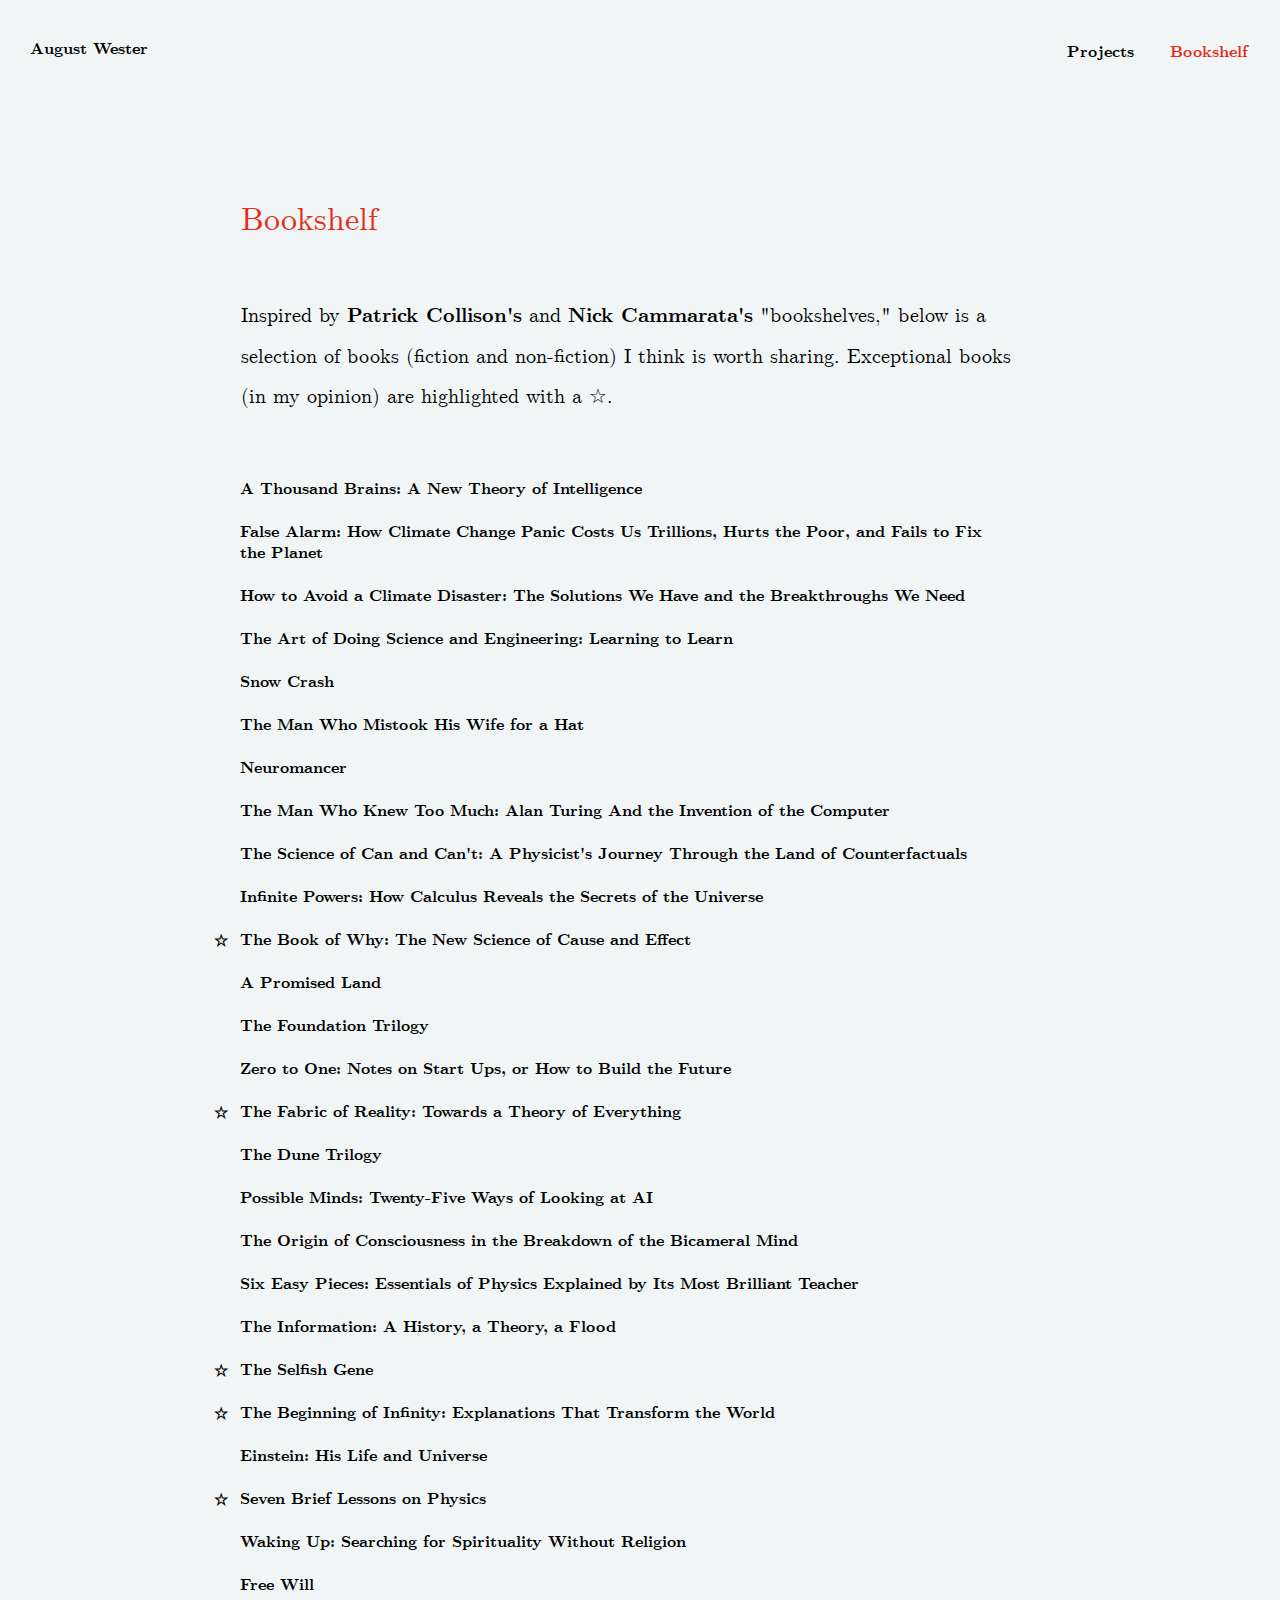
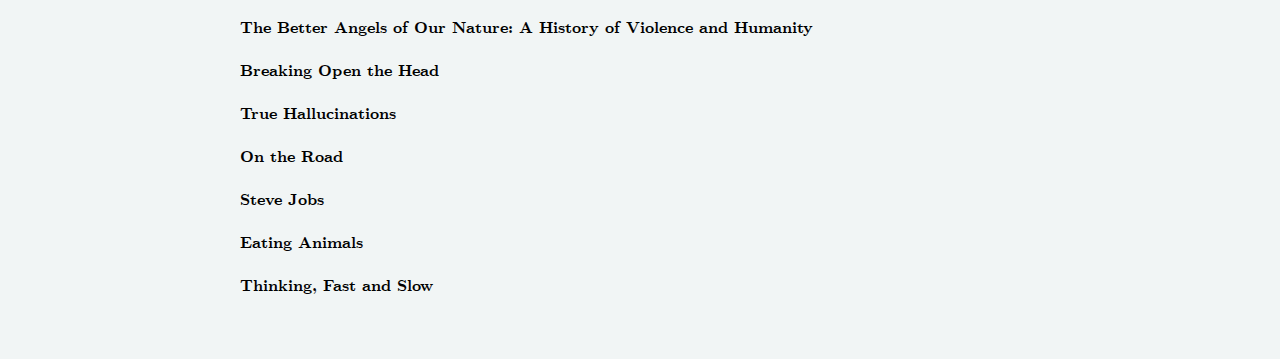
==== bookshelf.html @ df65ab8c "Improve layout on mobile" ====
<!DOCTYPE html> <html lang="en"> <head> <script async src="https://www.googletagmanager.com/gtag/js?id=G-7ZBJRX2XSP"></script> <script> window.dataLayer = window.dataLayer || []; function gtag(){dataLayer.push(arguments);} gtag('js', new Date()); gtag('config', 'G-7ZBJRX2XSP'); </script> <meta charset="utf-8"> <title>August Wester</title> <link rel="stylesheet" href="assets/css/style.css"> </head> <body> <head> <body> <div id="header-section"> <a href="/" id="augustwester">August Wester</a> <table id="header-sections-table"> <tr> <th><a href="projects">Projects</a></th> <th>&nbsp;&nbsp;&nbsp;&nbsp;&nbsp;&nbsp;&nbsp;&nbsp;</th> <th><a href="bookshelf" class="active-navigation">Bookshelf</a></th> </tr> </table> </div> <div id="content"> <div id="content-text-container"> <h1>Bookshelf</h1> <br /><br /><br /> <p>Inspired by <b><a href="https://patrickcollison.com/bookshelf" target="blank">Patrick Collison's</a></b> and <b><a href="http://nickcammarata.com/bookshelf">Nick Cammarata's</a></b> "bookshelves," below is a selection of books (fiction and non-fiction) I think is worth sharing. Exceptional books (in my opinion) are highlighted with a ☆. </p> </div> </div> <div id="books-container"> <table id="books-table"> <tr> <th></th> <th><p><a href="https://www.amazon.co.uk/Thousand-Brains-New-Theory-Intelligence/dp/1541675819/" target="blank"><b>A Thousand Brains: A New Theory of Intelligence</b></a></p></th> </tr> <tr> <th></th> <th><p><a href="https://www.amazon.co.uk/False-Alarm-Climate-Change-Trillions/dp/1541647475/" target="blank"><b>False Alarm: How Climate Change Panic Costs Us Trillions, Hurts the Poor, and Fails to Fix the Planet</b></a></p></th> </tr> <tr> <th></th> <th><p><a href="https://www.amazon.co.uk/How-Avoid-Climate-Disaster-Breakthroughs/dp/0241448301/" target="blank"><b>How to Avoid a Climate Disaster: The Solutions We Have and the Breakthroughs We Need</b></a></p></th> </tr> <tr> <th></th> <th><p><a href="https://www.amazon.co.uk/Art-Doing-Science-Engineering-Learning/dp/1732265178/" target="blank"><b>The Art of Doing Science and Engineering: Learning to Learn</b></a></p></th> </tr> <tr> <th></th> <th><p><a href="https://www.amazon.co.uk/Snow-Crash-Neal-Stephenson/dp/0241953189/" target="blank"><b>Snow Crash</b></a></p></th> </tr> <tr> <th></th> <th><p><a href="https://www.amazon.co.uk/Man-Who-Mistook-His-Wife/dp/152907729X/" target="blank"><b>The Man Who Mistook His Wife for a Hat</b></a></p></th> </tr> <tr> <th></th> <th><p><a href="https://www.amazon.co.uk/Neuromancer-S-F-MASTERWORKS-William-Gibson/dp/1473217385/" target="blank"><b>Neuromancer</b></a></p></th> </tr> <tr> <th></th> <th><p><a href="https://www.amazon.co.uk/Man-Who-Knew-Too-Much/dp/0393052362/" target="blank"><b>The Man Who Knew Too Much: Alan Turing And the Invention of the Computer</b></a></p></th> </tr> <tr> <th></th> <th><p><a href="https://www.amazon.co.uk/Science-Can-Cant-Physicists-Counterfactuals/dp/0241310946/" target="blank"><b>The Science of Can and Can't: A Physicist's Journey Through the Land of Counterfactuals</b></a></p></th> </tr> <tr> <th></th> <th><p><a href="https://www.amazon.co.uk/Infinite-Powers-Calculus-Language-Universe/dp/1786492970/" target="blank"><b>Infinite Powers: How Calculus Reveals the Secrets of the Universe</b></a></p></th> </tr> <tr> <th>☆</th> <th><p><a href="https://www.amazon.co.uk/Book-Why-Science-Cause-Effect/dp/0141982411/" target="blank"><b>The Book of Why: The New Science of Cause and Effect</b></a></p></th> </tr> </tr> <tr> <th></th> <th><p><a href="https://www.amazon.co.uk/A-Promised-Land/dp/0525633766/" target="blank"><b>A Promised Land</b></a></p></th> </tr> <tr> <th></th> <th><p><a href="https://www.amazon.co.uk/Foundation-Trilogy-Everymans-Library-Alfred/dp/184159332X/" target="blank"><b>The Foundation Trilogy</b></a></p></th> </tr> <tr> <th></th> <th><p><a href="https://www.amazon.co.uk/Zero-One-Notes-Start-Future/dp/0753555204/" target="blank"><b>Zero to One: Notes on Start Ups, or How to Build the Future</b></a></p></th> </tr> <tr> <th>☆</th> <th><p><a href="https://www.amazon.co.uk/Fabric-Reality-Towards-Theory-Everything/dp/0140146903/" target="blank"><b>The Fabric of Reality: Towards a Theory of Everything</b></a></p></th> </tr> </tr> <tr> <th></th> <th><p><a href="https://www.amazon.co.uk/Great-Dune-Trilogy-Children-GOLLANCZ/dp/0575070706/" target="blank"><b>The Dune Trilogy</b></a></p></th> </tr> <tr> <th></th> <th><p><a href="https://www.amazon.co.uk/Possible-Minds-Twenty-Five-Ways-Looking/dp/0525558012/" target="blank"><b>Possible Minds: Twenty-Five Ways of Looking at AI</b></a></p></th> </tr> <tr> <th></th> <th><p><a href="https://www.amazon.co.uk/Origin-Consciousness-Breakdown-Bicameral-Mind/dp/0618057072/" target="blank"><b>The Origin of Consciousness in the Breakdown of the Bicameral Mind</b></a></p></th> </tr> <tr> <th></th> <th><p><a href="https://www.amazon.co.uk/Six-Easy-Pieces-Essentials-Explained/dp/0465025277/" target="blank"><b>Six Easy Pieces: Essentials of Physics Explained by Its Most Brilliant Teacher</b></a></p></th> </tr> <tr> <th></th> <th><p><a href="https://www.amazon.co.uk/Information-History-Theory-James-Gleick/dp/0007225741/" target="blank"><b>The Information: A History, a Theory, a Flood</b></a></p></th> </tr> <tr> <th>☆</th> <th><p><a href="https://www.amazon.co.uk/Selfish-Gene-Anniversary-Landmark-Science/dp/0198788606/" target="blank"><b>The Selfish Gene</b></a></p></th> </tr> </tr> <tr> <th>☆</th> <th><p><a href="https://www.amazon.co.uk/Beginning-Infinity-Explanations-Transform-World/dp/0140278168/" target="blank"><b>The Beginning of Infinity: Explanations That Transform the World</b></a></p></th> </tr> </tr> <tr> <th></th> <th><p><a href="https://www.amazon.co.uk/Einstein-Life-Universe-Walter-Isaacson/dp/1471167941/" target="blank"><b>Einstein: His Life and Universe</b></a></p></th> </tr> <tr> <th>☆</th> <th><p><a href="https://www.amazon.co.uk/Seven-Brief-Lessons-Physics-Rovelli/dp/0141981725/" target="blank"><b>Seven Brief Lessons on Physics</b></a></p></th> </tr> </tr> <tr> <th></th> <th><p><a href="https://www.amazon.co.uk/Waking-Up-Searching-Spirituality-Religion/dp/1784160024/" target="blank"><b>Waking Up: Searching for Spirituality Without Religion</b></a></p></th> </tr> <tr> <th></th> <th><p><a href="https://www.amazon.co.uk/Free-Will-Sam-Harris/dp/1451683405/" target="blank"><b>Free Will</b></a></p></th> </tr> <tr> <th></th> <th><p><a href="https://www.amazon.co.uk/Better-Angels-Our-Nature-Violence/dp/0141034645" target="blank"><b>The Better Angels of Our Nature: A History of Violence and Humanity</b></a></p></th> </tr> <tr> <th></th> <th><p><a href="https://www.amazon.co.uk/Breaking-Open-Head-Daniel-Pinchbeck/dp/0007149611/" target="blank"><b>Breaking Open the Head</b></a></p></th> </tr> <tr> <th></th> <th><p><a href="https://www.amazon.co.uk/True-Hallucinations-Extraordinary-Adventures-Paradise/dp/1846044251/" target="blank"><b>True Hallucinations</b></a></p></th> </tr> <tr> <th></th> <th><p><a href="https://www.amazon.co.uk/Road-Penguin-Modern-Classics/dp/0141182679/" target="blank"><b>On the Road</b></a></p></th> </tr> <tr> <th></th> <th><p><a href="https://www.amazon.co.uk/Steve-Jobs-Exclusive-Walter-Isaacson/dp/034914043X/" target="blank"><b>Steve Jobs</b></a></p></th> </tr> <tr> <th></th> <th><p><a href="https://www.amazon.co.uk/Eating-Animals-Jonathan-Safran-Foer/dp/014103193X/" target="blank"><b>Eating Animals</b></a></p></th> </tr> <tr> <th></th> <th><p><a href="https://www.amazon.co.uk/Thinking-Fast-Slow-Daniel-Kahneman/dp/0141033576/" target="blank"><b>Thinking, Fast and Slow</b></a></p></th> </tr> </table> </div> </body> </html>
---- assets/css/style.css ----
* {
  margin: 0;
  padding: 0; }

body {
  background-color: #f1f5f5; }

@font-face {
  font-family: "CMU-Serif";
  src: url("/assets/fonts/cmu-serif/cmunrm.ttf") format("truetype");
  font-weight: normal;
  font-style: normal; }
@font-face {
  font-family: "CMU-Serif";
  src: url("/assets/fonts/cmu-serif/cmunti.ttf") format("truetype");
  font-weight: normal;
  font-style: italic; }
@font-face {
  font-family: "CMU-Serif";
  src: url("/assets/fonts/cmu-serif/cmunbx.ttf") format("truetype");
  font-weight: bold;
  font-style: normal; }
@font-face {
  font-family: "CMU-Serif";
  src: url("/assets/fonts/cmu-serif/cmunbi.ttf") format("truetype");
  font-weight: bold;
  font-style: italic; }
h1, h2, h3 {
  font-family: "CMU-Serif", Georgia;
  font-weight: normal;
  -webkit-font-smoothing: antialiased;
  color: #e22e19; }

p, a {
  font-family: "CMU-Serif", Georgia;
  text-decoration: none;
  color: black; }

a:hover {
  text-decoration: underline; }

.active-navigation {
  color: #e22e19; }

#header-section {
  width: 100%;
  height: 100px;
  font-weight: bold; }
  #header-section #augustwester {
    float: left;
    line-height: 100px;
    margin-left: 30px; }
  #header-section #header-sections-table {
    float: right;
    line-height: 100px;
    margin-right: 30px; }

#content {
  display: flex;
  align-items: center;
  justify-content: center;
  width: 1100px;
  margin: 0 auto;
  margin-top: 100px;
  margin-bottom: 50px; }
  @media screen and (max-width: 1200px) {
    #content {
      display: block;
      width: 90%; } }
  #content #content-image-container {
    float: left;
    width: 27.5%; }
    @media screen and (max-width: 1200px) {
      #content #content-image-container {
        float: none;
        width: 100%;
        margin-bottom: 40px; } }
  #content #content-text-container {
    float: right;
    width: 72.5%; }
    @media screen and (max-width: 1200px) {
      #content #content-text-container {
        float: none;
        width: 100%; }
        #content #content-text-container h1 {
          text-align: center; } }
    #content #content-text-container p {
      font-size: 20px;
      line-height: 40px; }

.picture {
  max-width: 250px;
  max-height: 250px;
  width: 20vh;
  height: 20vh;
  background-image: url(/assets/images/august.png);
  background-size: cover;
  margin-top: 170px;
  margin: 0 auto; }

#social-icons-table {
  margin: 0 auto;
  margin-top: 20px; }

#research-container {
  width: 1200px;
  margin: 0 auto; }
  #research-container h1 {
    text-align: center; }

.project-container {
  width: 1000px;
  margin: 0 auto;
  margin-top: 100px;
  margin-bottom: 50px;
  background-color: white;
  padding: 40px;
  box-shadow: 0 45px 50px rgba(0, 0, 0, 0.04);
  overflow: auto; }
  .project-container p {
    line-height: 32px; }

.project-text-container {
  width: 620px;
  float: left; }
  .project-text-container a {
    font-weight: bold; }

.project-image-container {
  float: right;
  height: 250px;
  width: 320px;
  text-align: center; }
  .project-image-container img {
    width: 100%;
    height: 100%;
    object-fit: contain; }

.separator {
  display: inline-block;
  width: 1px;
  height: 10px;
  background-color: black;
  color: black;
  margin-left: 10px;
  margin-right: 10px; }

#books-container {
  width: 800px;
  margin: 0 auto;
  margin-top: 50px;
  position: relative;
  right: 28px;
  /* This aligns the book titles with the top text */
  font-size: 16px;
  font-weight: normal;
  text-align: left;
  margin-bottom: 50px; }
  #books-container th {
    padding: 10px 10px 10px 0px; }
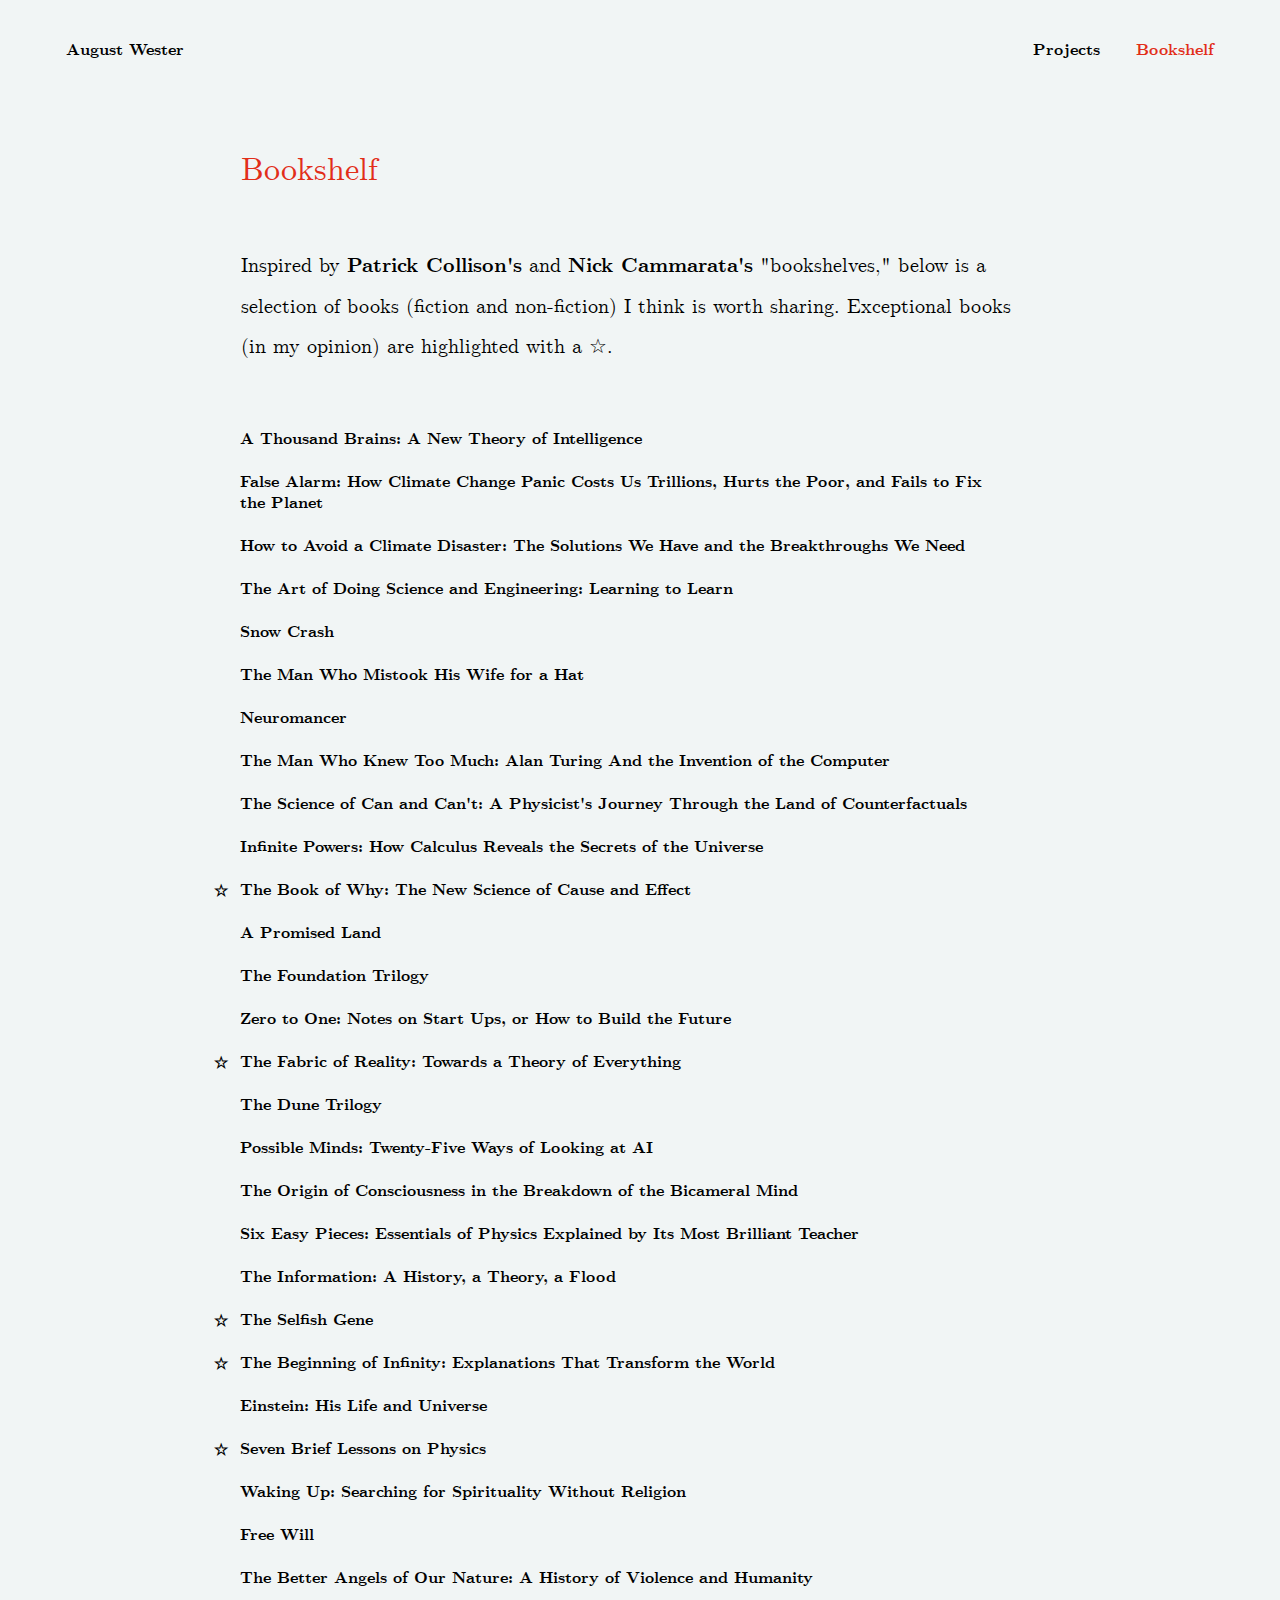
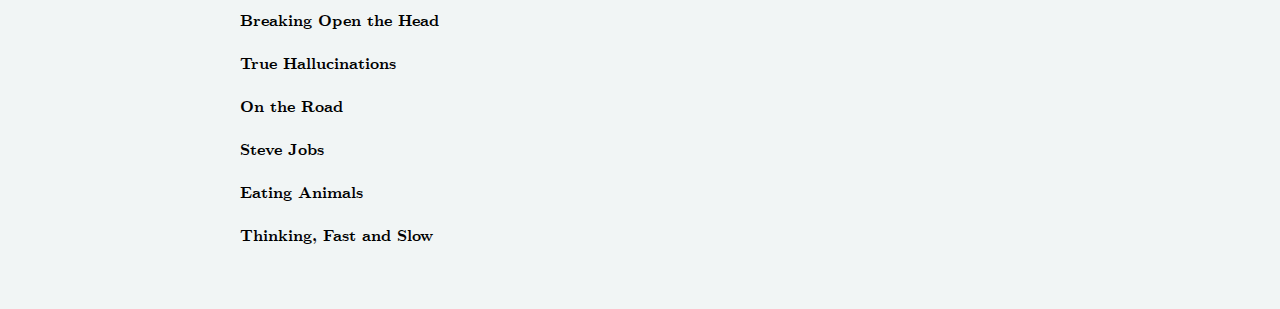
==== commit 70a66319: "More improvements" ====
--- a/bookshelf.html
+++ b/bookshelf.html
@@ -1 +1 @@
-<!DOCTYPE html> <html lang="en"> <head> <script async src="https://www.googletagmanager.com/gtag/js?id=G-7ZBJRX2XSP"></script> <script> window.dataLayer = window.dataLayer || []; function gtag(){dataLayer.push(arguments);} gtag('js', new Date()); gtag('config', 'G-7ZBJRX2XSP'); </script> <meta charset="utf-8"> <title>August Wester</title> <link rel="stylesheet" href="assets/css/style.css"> </head> <body> <head> <body> <div id="header-section"> <a href="/" id="augustwester">August Wester</a> <table id="header-sections-table"> <tr> <th><a href="projects">Projects</a></th> <th>&nbsp;&nbsp;&nbsp;&nbsp;&nbsp;&nbsp;&nbsp;&nbsp;</th> <th><a href="bookshelf" class="active-navigation">Bookshelf</a></th> </tr> </table> </div> <div id="content"> <div id="content-text-container"> <h1>Bookshelf</h1> <br /><br /><br /> <p>Inspired by <b><a href="https://patrickcollison.com/bookshelf" target="blank">Patrick Collison's</a></b> and <b><a href="http://nickcammarata.com/bookshelf">Nick Cammarata's</a></b> "bookshelves," below is a selection of books (fiction and non-fiction) I think is worth sharing. Exceptional books (in my opinion) are highlighted with a ☆. </p> </div> </div> <div id="books-container"> <table id="books-table"> <tr> <th></th> <th><p><a href="https://www.amazon.co.uk/Thousand-Brains-New-Theory-Intelligence/dp/1541675819/" target="blank"><b>A Thousand Brains: A New Theory of Intelligence</b></a></p></th> </tr> <tr> <th></th> <th><p><a href="https://www.amazon.co.uk/False-Alarm-Climate-Change-Trillions/dp/1541647475/" target="blank"><b>False Alarm: How Climate Change Panic Costs Us Trillions, Hurts the Poor, and Fails to Fix the Planet</b></a></p></th> </tr> <tr> <th></th> <th><p><a href="https://www.amazon.co.uk/How-Avoid-Climate-Disaster-Breakthroughs/dp/0241448301/" target="blank"><b>How to Avoid a Climate Disaster: The Solutions We Have and the Breakthroughs We Need</b></a></p></th> </tr> <tr> <th></th> <th><p><a href="https://www.amazon.co.uk/Art-Doing-Science-Engineering-Learning/dp/1732265178/" target="blank"><b>The Art of Doing Science and Engineering: Learning to Learn</b></a></p></th> </tr> <tr> <th></th> <th><p><a href="https://www.amazon.co.uk/Snow-Crash-Neal-Stephenson/dp/0241953189/" target="blank"><b>Snow Crash</b></a></p></th> </tr> <tr> <th></th> <th><p><a href="https://www.amazon.co.uk/Man-Who-Mistook-His-Wife/dp/152907729X/" target="blank"><b>The Man Who Mistook His Wife for a Hat</b></a></p></th> </tr> <tr> <th></th> <th><p><a href="https://www.amazon.co.uk/Neuromancer-S-F-MASTERWORKS-William-Gibson/dp/1473217385/" target="blank"><b>Neuromancer</b></a></p></th> </tr> <tr> <th></th> <th><p><a href="https://www.amazon.co.uk/Man-Who-Knew-Too-Much/dp/0393052362/" target="blank"><b>The Man Who Knew Too Much: Alan Turing And the Invention of the Computer</b></a></p></th> </tr> <tr> <th></th> <th><p><a href="https://www.amazon.co.uk/Science-Can-Cant-Physicists-Counterfactuals/dp/0241310946/" target="blank"><b>The Science of Can and Can't: A Physicist's Journey Through the Land of Counterfactuals</b></a></p></th> </tr> <tr> <th></th> <th><p><a href="https://www.amazon.co.uk/Infinite-Powers-Calculus-Language-Universe/dp/1786492970/" target="blank"><b>Infinite Powers: How Calculus Reveals the Secrets of the Universe</b></a></p></th> </tr> <tr> <th>☆</th> <th><p><a href="https://www.amazon.co.uk/Book-Why-Science-Cause-Effect/dp/0141982411/" target="blank"><b>The Book of Why: The New Science of Cause and Effect</b></a></p></th> </tr> </tr> <tr> <th></th> <th><p><a href="https://www.amazon.co.uk/A-Promised-Land/dp/0525633766/" target="blank"><b>A Promised Land</b></a></p></th> </tr> <tr> <th></th> <th><p><a href="https://www.amazon.co.uk/Foundation-Trilogy-Everymans-Library-Alfred/dp/184159332X/" target="blank"><b>The Foundation Trilogy</b></a></p></th> </tr> <tr> <th></th> <th><p><a href="https://www.amazon.co.uk/Zero-One-Notes-Start-Future/dp/0753555204/" target="blank"><b>Zero to One: Notes on Start Ups, or How to Build the Future</b></a></p></th> </tr> <tr> <th>☆</th> <th><p><a href="https://www.amazon.co.uk/Fabric-Reality-Towards-Theory-Everything/dp/0140146903/" target="blank"><b>The Fabric of Reality: Towards a Theory of Everything</b></a></p></th> </tr> </tr> <tr> <th></th> <th><p><a href="https://www.amazon.co.uk/Great-Dune-Trilogy-Children-GOLLANCZ/dp/0575070706/" target="blank"><b>The Dune Trilogy</b></a></p></th> </tr> <tr> <th></th> <th><p><a href="https://www.amazon.co.uk/Possible-Minds-Twenty-Five-Ways-Looking/dp/0525558012/" target="blank"><b>Possible Minds: Twenty-Five Ways of Looking at AI</b></a></p></th> </tr> <tr> <th></th> <th><p><a href="https://www.amazon.co.uk/Origin-Consciousness-Breakdown-Bicameral-Mind/dp/0618057072/" target="blank"><b>The Origin of Consciousness in the Breakdown of the Bicameral Mind</b></a></p></th> </tr> <tr> <th></th> <th><p><a href="https://www.amazon.co.uk/Six-Easy-Pieces-Essentials-Explained/dp/0465025277/" target="blank"><b>Six Easy Pieces: Essentials of Physics Explained by Its Most Brilliant Teacher</b></a></p></th> </tr> <tr> <th></th> <th><p><a href="https://www.amazon.co.uk/Information-History-Theory-James-Gleick/dp/0007225741/" target="blank"><b>The Information: A History, a Theory, a Flood</b></a></p></th> </tr> <tr> <th>☆</th> <th><p><a href="https://www.amazon.co.uk/Selfish-Gene-Anniversary-Landmark-Science/dp/0198788606/" target="blank"><b>The Selfish Gene</b></a></p></th> </tr> </tr> <tr> <th>☆</th> <th><p><a href="https://www.amazon.co.uk/Beginning-Infinity-Explanations-Transform-World/dp/0140278168/" target="blank"><b>The Beginning of Infinity: Explanations That Transform the World</b></a></p></th> </tr> </tr> <tr> <th></th> <th><p><a href="https://www.amazon.co.uk/Einstein-Life-Universe-Walter-Isaacson/dp/1471167941/" target="blank"><b>Einstein: His Life and Universe</b></a></p></th> </tr> <tr> <th>☆</th> <th><p><a href="https://www.amazon.co.uk/Seven-Brief-Lessons-Physics-Rovelli/dp/0141981725/" target="blank"><b>Seven Brief Lessons on Physics</b></a></p></th> </tr> </tr> <tr> <th></th> <th><p><a href="https://www.amazon.co.uk/Waking-Up-Searching-Spirituality-Religion/dp/1784160024/" target="blank"><b>Waking Up: Searching for Spirituality Without Religion</b></a></p></th> </tr> <tr> <th></th> <th><p><a href="https://www.amazon.co.uk/Free-Will-Sam-Harris/dp/1451683405/" target="blank"><b>Free Will</b></a></p></th> </tr> <tr> <th></th> <th><p><a href="https://www.amazon.co.uk/Better-Angels-Our-Nature-Violence/dp/0141034645" target="blank"><b>The Better Angels of Our Nature: A History of Violence and Humanity</b></a></p></th> </tr> <tr> <th></th> <th><p><a href="https://www.amazon.co.uk/Breaking-Open-Head-Daniel-Pinchbeck/dp/0007149611/" target="blank"><b>Breaking Open the Head</b></a></p></th> </tr> <tr> <th></th> <th><p><a href="https://www.amazon.co.uk/True-Hallucinations-Extraordinary-Adventures-Paradise/dp/1846044251/" target="blank"><b>True Hallucinations</b></a></p></th> </tr> <tr> <th></th> <th><p><a href="https://www.amazon.co.uk/Road-Penguin-Modern-Classics/dp/0141182679/" target="blank"><b>On the Road</b></a></p></th> </tr> <tr> <th></th> <th><p><a href="https://www.amazon.co.uk/Steve-Jobs-Exclusive-Walter-Isaacson/dp/034914043X/" target="blank"><b>Steve Jobs</b></a></p></th> </tr> <tr> <th></th> <th><p><a href="https://www.amazon.co.uk/Eating-Animals-Jonathan-Safran-Foer/dp/014103193X/" target="blank"><b>Eating Animals</b></a></p></th> </tr> <tr> <th></th> <th><p><a href="https://www.amazon.co.uk/Thinking-Fast-Slow-Daniel-Kahneman/dp/0141033576/" target="blank"><b>Thinking, Fast and Slow</b></a></p></th> </tr> </table> </div> </body> </html>
+<!DOCTYPE html> <html lang="en"> <head> <script async src="https://www.googletagmanager.com/gtag/js?id=G-7ZBJRX2XSP"></script> <script> window.dataLayer = window.dataLayer || []; function gtag(){dataLayer.push(arguments);} gtag('js', new Date()); gtag('config', 'G-7ZBJRX2XSP'); </script> <meta charset="utf-8"> <meta name="viewport" content="width=device-width, initial-scale=1.0"> <title>August Wester</title> <link rel="stylesheet" href="assets/css/style.css"> </head> <body> <head> <body> <div id="header-section"> <table> <tr> <th> <a href="/" id="augustwester">August Wester</a> </th> </tr> </table> <table id="header-sections-table"> <tr> <th><a href="projects">Projects</a></th> <th>&nbsp;&nbsp;&nbsp;&nbsp;&nbsp;&nbsp;&nbsp;&nbsp;</th> <th><a href="bookshelf" class="active-navigation">Bookshelf</a></th> </tr> </table> </div> <div id="content"> <div id="content-text-container"> <h1>Bookshelf</h1> <br /><br /><br /> <p>Inspired by <b><a href="https://patrickcollison.com/bookshelf" target="blank">Patrick Collison's</a></b> and <b><a href="http://nickcammarata.com/bookshelf">Nick Cammarata's</a></b> "bookshelves," below is a selection of books (fiction and non-fiction) I think is worth sharing. Exceptional books (in my opinion) are highlighted with a ☆. </p> </div> </div> <div id="books-container"> <table id="books-table"> <tr> <th></th> <th><p><a href="https://www.amazon.co.uk/Thousand-Brains-New-Theory-Intelligence/dp/1541675819/" target="blank"><b>A Thousand Brains: A New Theory of Intelligence</b></a></p></th> </tr> <tr> <th></th> <th><p><a href="https://www.amazon.co.uk/False-Alarm-Climate-Change-Trillions/dp/1541647475/" target="blank"><b>False Alarm: How Climate Change Panic Costs Us Trillions, Hurts the Poor, and Fails to Fix the Planet</b></a></p></th> </tr> <tr> <th></th> <th><p><a href="https://www.amazon.co.uk/How-Avoid-Climate-Disaster-Breakthroughs/dp/0241448301/" target="blank"><b>How to Avoid a Climate Disaster: The Solutions We Have and the Breakthroughs We Need</b></a></p></th> </tr> <tr> <th></th> <th><p><a href="https://www.amazon.co.uk/Art-Doing-Science-Engineering-Learning/dp/1732265178/" target="blank"><b>The Art of Doing Science and Engineering: Learning to Learn</b></a></p></th> </tr> <tr> <th></th> <th><p><a href="https://www.amazon.co.uk/Snow-Crash-Neal-Stephenson/dp/0241953189/" target="blank"><b>Snow Crash</b></a></p></th> </tr> <tr> <th></th> <th><p><a href="https://www.amazon.co.uk/Man-Who-Mistook-His-Wife/dp/152907729X/" target="blank"><b>The Man Who Mistook His Wife for a Hat</b></a></p></th> </tr> <tr> <th></th> <th><p><a href="https://www.amazon.co.uk/Neuromancer-S-F-MASTERWORKS-William-Gibson/dp/1473217385/" target="blank"><b>Neuromancer</b></a></p></th> </tr> <tr> <th></th> <th><p><a href="https://www.amazon.co.uk/Man-Who-Knew-Too-Much/dp/0393052362/" target="blank"><b>The Man Who Knew Too Much: Alan Turing And the Invention of the Computer</b></a></p></th> </tr> <tr> <th></th> <th><p><a href="https://www.amazon.co.uk/Science-Can-Cant-Physicists-Counterfactuals/dp/0241310946/" target="blank"><b>The Science of Can and Can't: A Physicist's Journey Through the Land of Counterfactuals</b></a></p></th> </tr> <tr> <th></th> <th><p><a href="https://www.amazon.co.uk/Infinite-Powers-Calculus-Language-Universe/dp/1786492970/" target="blank"><b>Infinite Powers: How Calculus Reveals the Secrets of the Universe</b></a></p></th> </tr> <tr> <th>☆</th> <th><p><a href="https://www.amazon.co.uk/Book-Why-Science-Cause-Effect/dp/0141982411/" target="blank"><b>The Book of Why: The New Science of Cause and Effect</b></a></p></th> </tr> </tr> <tr> <th></th> <th><p><a href="https://www.amazon.co.uk/A-Promised-Land/dp/0525633766/" target="blank"><b>A Promised Land</b></a></p></th> </tr> <tr> <th></th> <th><p><a href="https://www.amazon.co.uk/Foundation-Trilogy-Everymans-Library-Alfred/dp/184159332X/" target="blank"><b>The Foundation Trilogy</b></a></p></th> </tr> <tr> <th></th> <th><p><a href="https://www.amazon.co.uk/Zero-One-Notes-Start-Future/dp/0753555204/" target="blank"><b>Zero to One: Notes on Start Ups, or How to Build the Future</b></a></p></th> </tr> <tr> <th>☆</th> <th><p><a href="https://www.amazon.co.uk/Fabric-Reality-Towards-Theory-Everything/dp/0140146903/" target="blank"><b>The Fabric of Reality: Towards a Theory of Everything</b></a></p></th> </tr> </tr> <tr> <th></th> <th><p><a href="https://www.amazon.co.uk/Great-Dune-Trilogy-Children-GOLLANCZ/dp/0575070706/" target="blank"><b>The Dune Trilogy</b></a></p></th> </tr> <tr> <th></th> <th><p><a href="https://www.amazon.co.uk/Possible-Minds-Twenty-Five-Ways-Looking/dp/0525558012/" target="blank"><b>Possible Minds: Twenty-Five Ways of Looking at AI</b></a></p></th> </tr> <tr> <th></th> <th><p><a href="https://www.amazon.co.uk/Origin-Consciousness-Breakdown-Bicameral-Mind/dp/0618057072/" target="blank"><b>The Origin of Consciousness in the Breakdown of the Bicameral Mind</b></a></p></th> </tr> <tr> <th></th> <th><p><a href="https://www.amazon.co.uk/Six-Easy-Pieces-Essentials-Explained/dp/0465025277/" target="blank"><b>Six Easy Pieces: Essentials of Physics Explained by Its Most Brilliant Teacher</b></a></p></th> </tr> <tr> <th></th> <th><p><a href="https://www.amazon.co.uk/Information-History-Theory-James-Gleick/dp/0007225741/" target="blank"><b>The Information: A History, a Theory, a Flood</b></a></p></th> </tr> <tr> <th>☆</th> <th><p><a href="https://www.amazon.co.uk/Selfish-Gene-Anniversary-Landmark-Science/dp/0198788606/" target="blank"><b>The Selfish Gene</b></a></p></th> </tr> </tr> <tr> <th>☆</th> <th><p><a href="https://www.amazon.co.uk/Beginning-Infinity-Explanations-Transform-World/dp/0140278168/" target="blank"><b>The Beginning of Infinity: Explanations That Transform the World</b></a></p></th> </tr> </tr> <tr> <th></th> <th><p><a href="https://www.amazon.co.uk/Einstein-Life-Universe-Walter-Isaacson/dp/1471167941/" target="blank"><b>Einstein: His Life and Universe</b></a></p></th> </tr> <tr> <th>☆</th> <th><p><a href="https://www.amazon.co.uk/Seven-Brief-Lessons-Physics-Rovelli/dp/0141981725/" target="blank"><b>Seven Brief Lessons on Physics</b></a></p></th> </tr> </tr> <tr> <th></th> <th><p><a href="https://www.amazon.co.uk/Waking-Up-Searching-Spirituality-Religion/dp/1784160024/" target="blank"><b>Waking Up: Searching for Spirituality Without Religion</b></a></p></th> </tr> <tr> <th></th> <th><p><a href="https://www.amazon.co.uk/Free-Will-Sam-Harris/dp/1451683405/" target="blank"><b>Free Will</b></a></p></th> </tr> <tr> <th></th> <th><p><a href="https://www.amazon.co.uk/Better-Angels-Our-Nature-Violence/dp/0141034645" target="blank"><b>The Better Angels of Our Nature: A History of Violence and Humanity</b></a></p></th> </tr> <tr> <th></th> <th><p><a href="https://www.amazon.co.uk/Breaking-Open-Head-Daniel-Pinchbeck/dp/0007149611/" target="blank"><b>Breaking Open the Head</b></a></p></th> </tr> <tr> <th></th> <th><p><a href="https://www.amazon.co.uk/True-Hallucinations-Extraordinary-Adventures-Paradise/dp/1846044251/" target="blank"><b>True Hallucinations</b></a></p></th> </tr> <tr> <th></th> <th><p><a href="https://www.amazon.co.uk/Road-Penguin-Modern-Classics/dp/0141182679/" target="blank"><b>On the Road</b></a></p></th> </tr> <tr> <th></th> <th><p><a href="https://www.amazon.co.uk/Steve-Jobs-Exclusive-Walter-Isaacson/dp/034914043X/" target="blank"><b>Steve Jobs</b></a></p></th> </tr> <tr> <th></th> <th><p><a href="https://www.amazon.co.uk/Eating-Animals-Jonathan-Safran-Foer/dp/014103193X/" target="blank"><b>Eating Animals</b></a></p></th> </tr> <tr> <th></th> <th><p><a href="https://www.amazon.co.uk/Thinking-Fast-Slow-Daniel-Kahneman/dp/0141033576/" target="blank"><b>Thinking, Fast and Slow</b></a></p></th> </tr> </table> </div> </body> </html>
--- a/assets/css/style.css
+++ b/assets/css/style.css
@@ -1,3 +1,4 @@
+@import url("fonts.css");
 * {
   margin: 0;
   padding: 0; }
@@ -5,26 +6,6 @@
 body {
   background-color: #f1f5f5; }
 
-@font-face {
-  font-family: "CMU-Serif";
-  src: url("/assets/fonts/cmu-serif/cmunrm.ttf") format("truetype");
-  font-weight: normal;
-  font-style: normal; }
-@font-face {
-  font-family: "CMU-Serif";
-  src: url("/assets/fonts/cmu-serif/cmunti.ttf") format("truetype");
-  font-weight: normal;
-  font-style: italic; }
-@font-face {
-  font-family: "CMU-Serif";
-  src: url("/assets/fonts/cmu-serif/cmunbx.ttf") format("truetype");
-  font-weight: bold;
-  font-style: normal; }
-@font-face {
-  font-family: "CMU-Serif";
-  src: url("/assets/fonts/cmu-serif/cmunbi.ttf") format("truetype");
-  font-weight: bold;
-  font-style: italic; }
 h1, h2, h3 {
   font-family: "CMU-Serif", Georgia;
   font-weight: normal;
@@ -43,42 +24,53 @@
   color: #e22e19; }
 
 #header-section {
-  width: 100%;
+  width: 90%;
   height: 100px;
-  font-weight: bold; }
-  #header-section #augustwester {
-    float: left;
-    line-height: 100px;
-    margin-left: 30px; }
-  #header-section #header-sections-table {
-    float: right;
-    line-height: 100px;
-    margin-right: 30px; }
+  font-weight: bold;
+  display: flex;
+  justify-content: space-between;
+  margin: 0 auto; }
 
 #content {
   display: flex;
   align-items: center;
   justify-content: center;
-  width: 1100px;
+  width: 90%;
+  max-width: 1100px;
   margin: 0 auto;
-  margin-top: 100px;
+  margin-top: 50px;
   margin-bottom: 50px; }
-  @media screen and (max-width: 1200px) {
+  @media (max-width: 960px) {
     #content {
       display: block;
       width: 90%; } }
   #content #content-image-container {
     float: left;
     width: 27.5%; }
-    @media screen and (max-width: 1200px) {
+    @media (max-width: 960px) {
       #content #content-image-container {
         float: none;
         width: 100%;
         margin-bottom: 40px; } }
+    #content #content-image-container .picture {
+      width: 175px;
+      height: 175px;
+      background-image: url(/assets/images/august.png);
+      background-size: cover;
+      margin: 0 auto; }
+      @media (max-width: 960px) {
+        #content #content-image-container .picture {
+          width: 50vw;
+          height: 50vw;
+          max-width: 250px;
+          max-height: 250px; } }
+    #content #content-image-container #social-icons-table {
+      margin: 0 auto;
+      margin-top: 20px; }
   #content #content-text-container {
     float: right;
     width: 72.5%; }
-    @media screen and (max-width: 1200px) {
+    @media (max-width: 960px) {
       #content #content-text-container {
         float: none;
         width: 100%; }
@@ -88,28 +80,12 @@
       font-size: 20px;
       line-height: 40px; }
 
-.picture {
-  max-width: 250px;
-  max-height: 250px;
-  width: 20vh;
-  height: 20vh;
-  background-image: url(/assets/images/august.png);
-  background-size: cover;
-  margin-top: 170px;
+#research-container {
+  width: 90%;
+  max-width: 1100px;
   margin: 0 auto; }
 
-#social-icons-table {
-  margin: 0 auto;
-  margin-top: 20px; }
-
-#research-container {
-  width: 1200px;
-  margin: 0 auto; }
-  #research-container h1 {
-    text-align: center; }
-
 .project-container {
-  width: 1000px;
   margin: 0 auto;
   margin-top: 100px;
   margin-bottom: 50px;
@@ -121,16 +97,25 @@
     line-height: 32px; }
 
 .project-text-container {
-  width: 620px;
+  width: 62%;
   float: left; }
+  @media (max-width: 960px) {
+    .project-text-container {
+      width: 100%;
+      float: none; } }
   .project-text-container a {
     font-weight: bold; }
 
 .project-image-container {
   float: right;
   height: 250px;
-  width: 320px;
+  width: 32%;
   text-align: center; }
+  @media (max-width: 960px) {
+    .project-image-container {
+      width: 100%;
+      float: none;
+      margin-bottom: 30px; } }
   .project-image-container img {
     width: 100%;
     height: 100%;
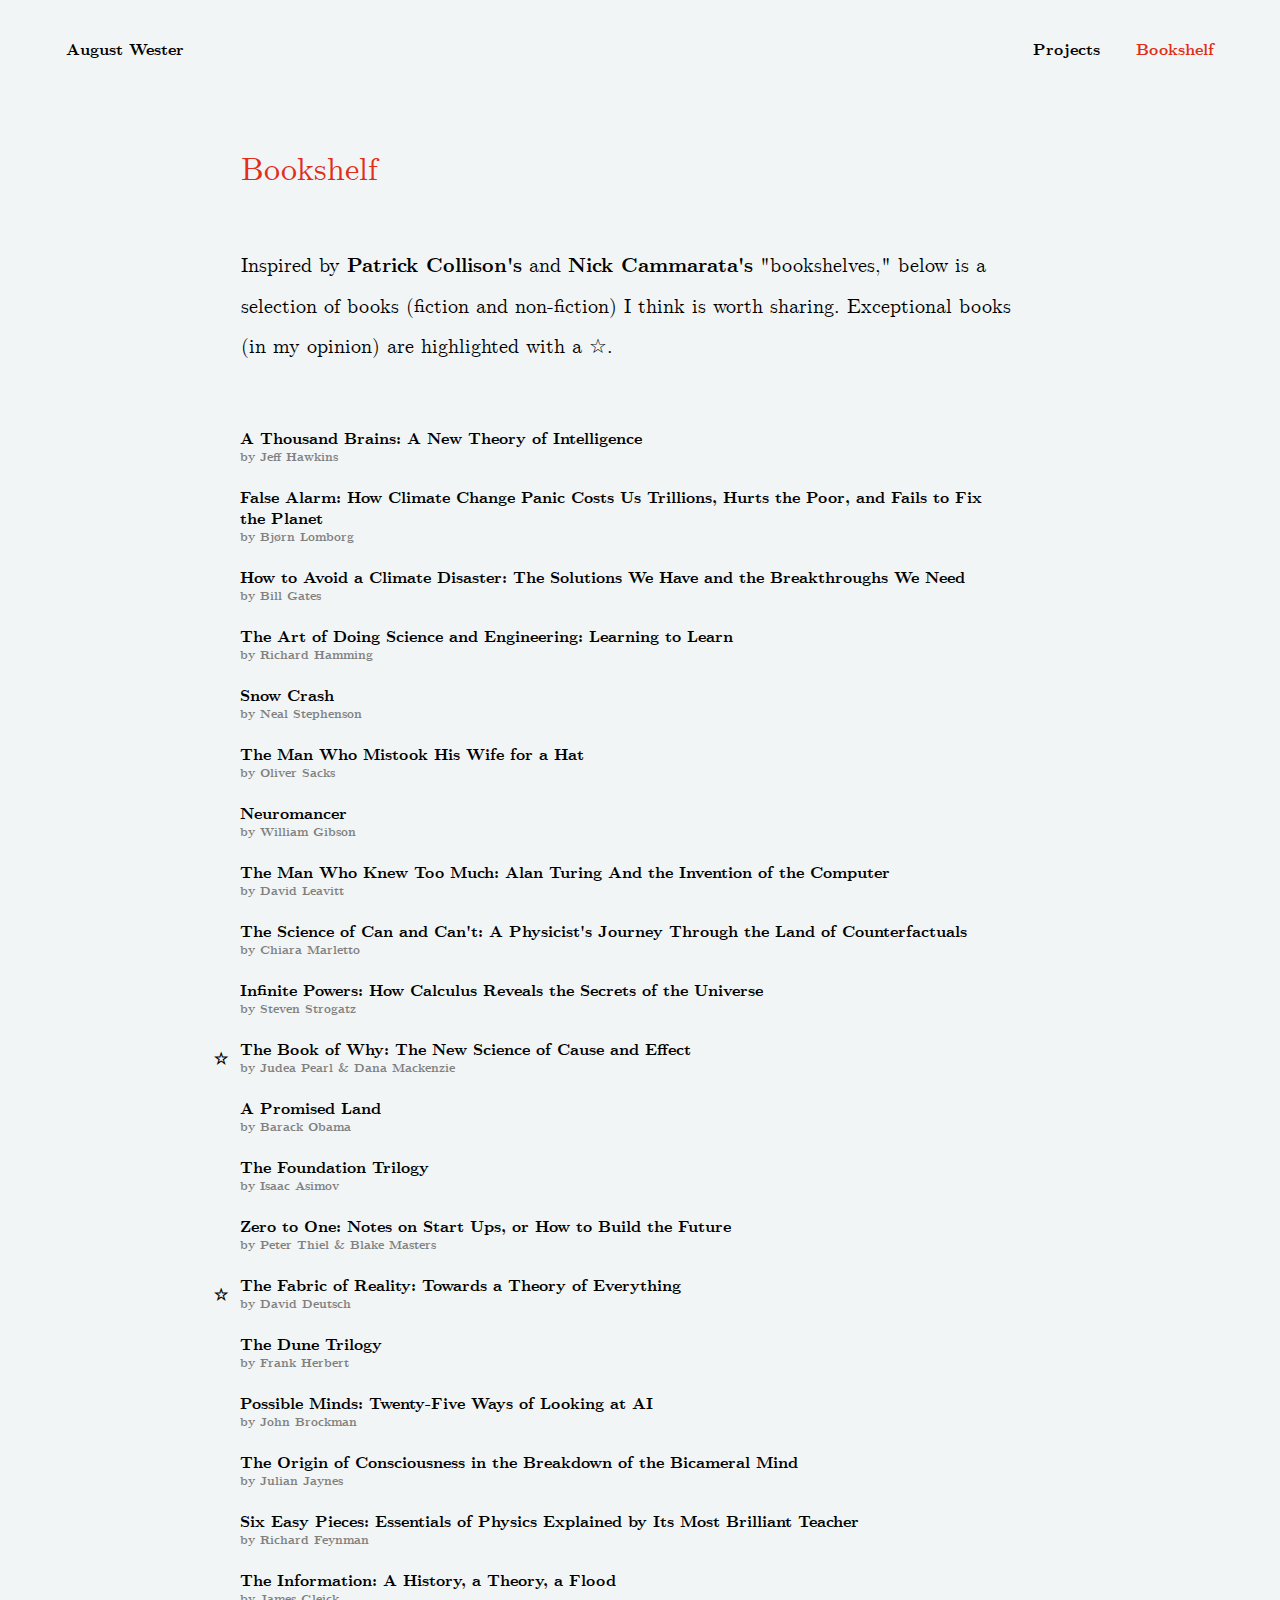
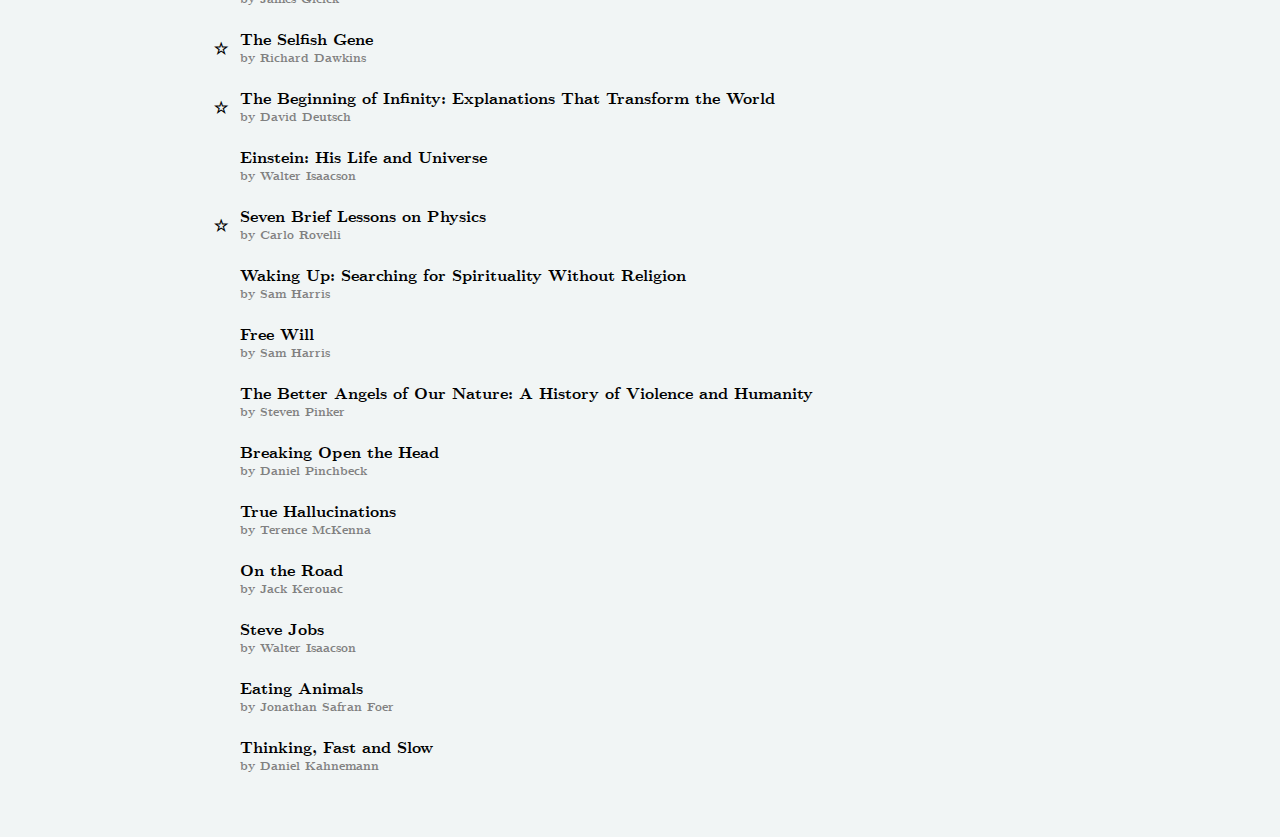
==== commit b5f71540: "Add authors to bookshelf" ====
--- a/bookshelf.html
+++ b/bookshelf.html
@@ -1 +1 @@
-<!DOCTYPE html> <html lang="en"> <head> <script async src="https://www.googletagmanager.com/gtag/js?id=G-7ZBJRX2XSP"></script> <script> window.dataLayer = window.dataLayer || []; function gtag(){dataLayer.push(arguments);} gtag('js', new Date()); gtag('config', 'G-7ZBJRX2XSP'); </script> <meta charset="utf-8"> <meta name="viewport" content="width=device-width, initial-scale=1.0"> <title>August Wester</title> <link rel="stylesheet" href="assets/css/style.css"> </head> <body> <head> <body> <div id="header-section"> <table> <tr> <th> <a href="/" id="augustwester">August Wester</a> </th> </tr> </table> <table id="header-sections-table"> <tr> <th><a href="projects">Projects</a></th> <th>&nbsp;&nbsp;&nbsp;&nbsp;&nbsp;&nbsp;&nbsp;&nbsp;</th> <th><a href="bookshelf" class="active-navigation">Bookshelf</a></th> </tr> </table> </div> <div id="content"> <div id="content-text-container"> <h1>Bookshelf</h1> <br /><br /><br /> <p>Inspired by <b><a href="https://patrickcollison.com/bookshelf" target="blank">Patrick Collison's</a></b> and <b><a href="http://nickcammarata.com/bookshelf">Nick Cammarata's</a></b> "bookshelves," below is a selection of books (fiction and non-fiction) I think is worth sharing. Exceptional books (in my opinion) are highlighted with a ☆. </p> </div> </div> <div id="books-container"> <table id="books-table"> <tr> <th></th> <th><p><a href="https://www.amazon.co.uk/Thousand-Brains-New-Theory-Intelligence/dp/1541675819/" target="blank"><b>A Thousand Brains: A New Theory of Intelligence</b></a></p></th> </tr> <tr> <th></th> <th><p><a href="https://www.amazon.co.uk/False-Alarm-Climate-Change-Trillions/dp/1541647475/" target="blank"><b>False Alarm: How Climate Change Panic Costs Us Trillions, Hurts the Poor, and Fails to Fix the Planet</b></a></p></th> </tr> <tr> <th></th> <th><p><a href="https://www.amazon.co.uk/How-Avoid-Climate-Disaster-Breakthroughs/dp/0241448301/" target="blank"><b>How to Avoid a Climate Disaster: The Solutions We Have and the Breakthroughs We Need</b></a></p></th> </tr> <tr> <th></th> <th><p><a href="https://www.amazon.co.uk/Art-Doing-Science-Engineering-Learning/dp/1732265178/" target="blank"><b>The Art of Doing Science and Engineering: Learning to Learn</b></a></p></th> </tr> <tr> <th></th> <th><p><a href="https://www.amazon.co.uk/Snow-Crash-Neal-Stephenson/dp/0241953189/" target="blank"><b>Snow Crash</b></a></p></th> </tr> <tr> <th></th> <th><p><a href="https://www.amazon.co.uk/Man-Who-Mistook-His-Wife/dp/152907729X/" target="blank"><b>The Man Who Mistook His Wife for a Hat</b></a></p></th> </tr> <tr> <th></th> <th><p><a href="https://www.amazon.co.uk/Neuromancer-S-F-MASTERWORKS-William-Gibson/dp/1473217385/" target="blank"><b>Neuromancer</b></a></p></th> </tr> <tr> <th></th> <th><p><a href="https://www.amazon.co.uk/Man-Who-Knew-Too-Much/dp/0393052362/" target="blank"><b>The Man Who Knew Too Much: Alan Turing And the Invention of the Computer</b></a></p></th> </tr> <tr> <th></th> <th><p><a href="https://www.amazon.co.uk/Science-Can-Cant-Physicists-Counterfactuals/dp/0241310946/" target="blank"><b>The Science of Can and Can't: A Physicist's Journey Through the Land of Counterfactuals</b></a></p></th> </tr> <tr> <th></th> <th><p><a href="https://www.amazon.co.uk/Infinite-Powers-Calculus-Language-Universe/dp/1786492970/" target="blank"><b>Infinite Powers: How Calculus Reveals the Secrets of the Universe</b></a></p></th> </tr> <tr> <th>☆</th> <th><p><a href="https://www.amazon.co.uk/Book-Why-Science-Cause-Effect/dp/0141982411/" target="blank"><b>The Book of Why: The New Science of Cause and Effect</b></a></p></th> </tr> </tr> <tr> <th></th> <th><p><a href="https://www.amazon.co.uk/A-Promised-Land/dp/0525633766/" target="blank"><b>A Promised Land</b></a></p></th> </tr> <tr> <th></th> <th><p><a href="https://www.amazon.co.uk/Foundation-Trilogy-Everymans-Library-Alfred/dp/184159332X/" target="blank"><b>The Foundation Trilogy</b></a></p></th> </tr> <tr> <th></th> <th><p><a href="https://www.amazon.co.uk/Zero-One-Notes-Start-Future/dp/0753555204/" target="blank"><b>Zero to One: Notes on Start Ups, or How to Build the Future</b></a></p></th> </tr> <tr> <th>☆</th> <th><p><a href="https://www.amazon.co.uk/Fabric-Reality-Towards-Theory-Everything/dp/0140146903/" target="blank"><b>The Fabric of Reality: Towards a Theory of Everything</b></a></p></th> </tr> </tr> <tr> <th></th> <th><p><a href="https://www.amazon.co.uk/Great-Dune-Trilogy-Children-GOLLANCZ/dp/0575070706/" target="blank"><b>The Dune Trilogy</b></a></p></th> </tr> <tr> <th></th> <th><p><a href="https://www.amazon.co.uk/Possible-Minds-Twenty-Five-Ways-Looking/dp/0525558012/" target="blank"><b>Possible Minds: Twenty-Five Ways of Looking at AI</b></a></p></th> </tr> <tr> <th></th> <th><p><a href="https://www.amazon.co.uk/Origin-Consciousness-Breakdown-Bicameral-Mind/dp/0618057072/" target="blank"><b>The Origin of Consciousness in the Breakdown of the Bicameral Mind</b></a></p></th> </tr> <tr> <th></th> <th><p><a href="https://www.amazon.co.uk/Six-Easy-Pieces-Essentials-Explained/dp/0465025277/" target="blank"><b>Six Easy Pieces: Essentials of Physics Explained by Its Most Brilliant Teacher</b></a></p></th> </tr> <tr> <th></th> <th><p><a href="https://www.amazon.co.uk/Information-History-Theory-James-Gleick/dp/0007225741/" target="blank"><b>The Information: A History, a Theory, a Flood</b></a></p></th> </tr> <tr> <th>☆</th> <th><p><a href="https://www.amazon.co.uk/Selfish-Gene-Anniversary-Landmark-Science/dp/0198788606/" target="blank"><b>The Selfish Gene</b></a></p></th> </tr> </tr> <tr> <th>☆</th> <th><p><a href="https://www.amazon.co.uk/Beginning-Infinity-Explanations-Transform-World/dp/0140278168/" target="blank"><b>The Beginning of Infinity: Explanations That Transform the World</b></a></p></th> </tr> </tr> <tr> <th></th> <th><p><a href="https://www.amazon.co.uk/Einstein-Life-Universe-Walter-Isaacson/dp/1471167941/" target="blank"><b>Einstein: His Life and Universe</b></a></p></th> </tr> <tr> <th>☆</th> <th><p><a href="https://www.amazon.co.uk/Seven-Brief-Lessons-Physics-Rovelli/dp/0141981725/" target="blank"><b>Seven Brief Lessons on Physics</b></a></p></th> </tr> </tr> <tr> <th></th> <th><p><a href="https://www.amazon.co.uk/Waking-Up-Searching-Spirituality-Religion/dp/1784160024/" target="blank"><b>Waking Up: Searching for Spirituality Without Religion</b></a></p></th> </tr> <tr> <th></th> <th><p><a href="https://www.amazon.co.uk/Free-Will-Sam-Harris/dp/1451683405/" target="blank"><b>Free Will</b></a></p></th> </tr> <tr> <th></th> <th><p><a href="https://www.amazon.co.uk/Better-Angels-Our-Nature-Violence/dp/0141034645" target="blank"><b>The Better Angels of Our Nature: A History of Violence and Humanity</b></a></p></th> </tr> <tr> <th></th> <th><p><a href="https://www.amazon.co.uk/Breaking-Open-Head-Daniel-Pinchbeck/dp/0007149611/" target="blank"><b>Breaking Open the Head</b></a></p></th> </tr> <tr> <th></th> <th><p><a href="https://www.amazon.co.uk/True-Hallucinations-Extraordinary-Adventures-Paradise/dp/1846044251/" target="blank"><b>True Hallucinations</b></a></p></th> </tr> <tr> <th></th> <th><p><a href="https://www.amazon.co.uk/Road-Penguin-Modern-Classics/dp/0141182679/" target="blank"><b>On the Road</b></a></p></th> </tr> <tr> <th></th> <th><p><a href="https://www.amazon.co.uk/Steve-Jobs-Exclusive-Walter-Isaacson/dp/034914043X/" target="blank"><b>Steve Jobs</b></a></p></th> </tr> <tr> <th></th> <th><p><a href="https://www.amazon.co.uk/Eating-Animals-Jonathan-Safran-Foer/dp/014103193X/" target="blank"><b>Eating Animals</b></a></p></th> </tr> <tr> <th></th> <th><p><a href="https://www.amazon.co.uk/Thinking-Fast-Slow-Daniel-Kahneman/dp/0141033576/" target="blank"><b>Thinking, Fast and Slow</b></a></p></th> </tr> </table> </div> </body> </html>
+<!DOCTYPE html> <html lang="en"> <head> <script async src="https://www.googletagmanager.com/gtag/js?id=G-7ZBJRX2XSP"></script> <script> window.dataLayer = window.dataLayer || []; function gtag(){dataLayer.push(arguments);} gtag('js', new Date()); gtag('config', 'G-7ZBJRX2XSP'); </script> <meta charset="utf-8"> <meta name="viewport" content="width=device-width, initial-scale=1.0"> <title>August Wester</title> <link rel="stylesheet" href="assets/css/style.css"> </head> <body> <head> <body> <div id="header-section"> <table> <tr> <th> <a href="/" id="augustwester">August Wester</a> </th> </tr> </table> <table id="header-sections-table"> <tr> <th><a href="projects">Projects</a></th> <th>&nbsp;&nbsp;&nbsp;&nbsp;&nbsp;&nbsp;&nbsp;&nbsp;</th> <th><a href="bookshelf" class="active-navigation">Bookshelf</a></th> </tr> </table> </div> <div id="content"> <div id="content-text-container"> <h1>Bookshelf</h1> <br /><br /><br /> <p>Inspired by <b><a href="https://patrickcollison.com/bookshelf" target="blank">Patrick Collison's</a></b> and <b><a href="http://nickcammarata.com/bookshelf">Nick Cammarata's</a></b> "bookshelves," below is a selection of books (fiction and non-fiction) I think is worth sharing. Exceptional books (in my opinion) are highlighted with a ☆. </p> </div> </div> <div id="books-container"> <table id="books-table"> <tr> <th></th> <th> <a href="https://www.amazon.co.uk/Thousand-Brains-New-Theory-Intelligence/dp/1541675819/" target="blank"><b>A Thousand Brains: A New Theory of Intelligence</b></a> <p class="author-text">by Jeff Hawkins</p> </th> </tr> <tr> <th></th> <th> <a href="https://www.amazon.co.uk/False-Alarm-Climate-Change-Trillions/dp/1541647475/" target="blank"><b>False Alarm: How Climate Change Panic Costs Us Trillions, Hurts the Poor, and Fails to Fix the Planet</b></a> <p class="author-text">by Bjørn Lomborg</p> </th> </tr> <tr> <th></th> <th> <a href="https://www.amazon.co.uk/How-Avoid-Climate-Disaster-Breakthroughs/dp/0241448301/" target="blank"><b>How to Avoid a Climate Disaster: The Solutions We Have and the Breakthroughs We Need</b></a> <p class="author-text">by Bill Gates</p> </th> </tr> <tr> <th></th> <th> <a href="https://www.amazon.co.uk/Art-Doing-Science-Engineering-Learning/dp/1732265178/" target="blank"><b>The Art of Doing Science and Engineering: Learning to Learn</b></a> <p class="author-text">by Richard Hamming</p> </th> </tr> <tr> <th></th> <th> <a href="https://www.amazon.co.uk/Snow-Crash-Neal-Stephenson/dp/0241953189/" target="blank"><b>Snow Crash</b></a> <p class="author-text">by Neal Stephenson</p> </th> </tr> <tr> <th></th> <th> <a href="https://www.amazon.co.uk/Man-Who-Mistook-His-Wife/dp/152907729X/" target="blank"><b>The Man Who Mistook His Wife for a Hat</b></a> <p class="author-text">by Oliver Sacks</p> </th> </tr> <tr> <th></th> <th> <a href="https://www.amazon.co.uk/Neuromancer-S-F-MASTERWORKS-William-Gibson/dp/1473217385/" target="blank"><b>Neuromancer</b></a> <p class="author-text">by William Gibson</p> </th> </tr> <tr> <th></th> <th> <a href="https://www.amazon.co.uk/Man-Who-Knew-Too-Much/dp/0393052362/" target="blank"><b>The Man Who Knew Too Much: Alan Turing And the Invention of the Computer</b></a> <p class="author-text">by David Leavitt</p> </th> </tr> <tr> <th></th> <th> <a href="https://www.amazon.co.uk/Science-Can-Cant-Physicists-Counterfactuals/dp/0241310946/" target="blank"><b>The Science of Can and Can't: A Physicist's Journey Through the Land of Counterfactuals</b></a> <p class="author-text">by Chiara Marletto</p> </th> </tr> <tr> <th></th> <th> <a href="https://www.amazon.co.uk/Infinite-Powers-Calculus-Language-Universe/dp/1786492970/" target="blank"><b>Infinite Powers: How Calculus Reveals the Secrets of the Universe</b></a> <p class="author-text">by Steven Strogatz</p> </th> </tr> <tr> <th>☆</th> <th> <a href="https://www.amazon.co.uk/Book-Why-Science-Cause-Effect/dp/0141982411/" target="blank"><b>The Book of Why: The New Science of Cause and Effect</b></a> <p class="author-text">by Judea Pearl & Dana Mackenzie</p> </th> </tr> </tr> <tr> <th></th> <th> <a href="https://www.amazon.co.uk/A-Promised-Land/dp/0525633766/" target="blank"><b>A Promised Land</b></a> <p class="author-text">by Barack Obama</p> </th> </tr> <tr> <th></th> <th> <a href="https://www.amazon.co.uk/Foundation-Trilogy-Everymans-Library-Alfred/dp/184159332X/" target="blank"><b>The Foundation Trilogy</b></a> <p class="author-text">by Isaac Asimov</p> </th> </tr> <tr> <th></th> <th> <a href="https://www.amazon.co.uk/Zero-One-Notes-Start-Future/dp/0753555204/" target="blank"><b>Zero to One: Notes on Start Ups, or How to Build the Future</b></a> <p class="author-text">by Peter Thiel & Blake Masters</p> </th> </tr> <tr> <th>☆</th> <th> <a href="https://www.amazon.co.uk/Fabric-Reality-Towards-Theory-Everything/dp/0140146903/" target="blank"><b>The Fabric of Reality: Towards a Theory of Everything</b></a> <p class="author-text">by David Deutsch</p> </th> </tr> </tr> <tr> <th></th> <th> <a href="https://www.amazon.co.uk/Great-Dune-Trilogy-Children-GOLLANCZ/dp/0575070706/" target="blank"><b>The Dune Trilogy</b></a> <p class="author-text">by Frank Herbert</p> </th> </tr> <tr> <th></th> <th> <a href="https://www.amazon.co.uk/Possible-Minds-Twenty-Five-Ways-Looking/dp/0525558012/" target="blank"><b>Possible Minds: Twenty-Five Ways of Looking at AI</b></a> <p class="author-text">by John Brockman</p> </th> </tr> <tr> <th></th> <th> <a href="https://www.amazon.co.uk/Origin-Consciousness-Breakdown-Bicameral-Mind/dp/0618057072/" target="blank"><b>The Origin of Consciousness in the Breakdown of the Bicameral Mind</b></a> <p class="author-text">by Julian Jaynes</p> </th> </tr> <tr> <th></th> <th> <a href="https://www.amazon.co.uk/Six-Easy-Pieces-Essentials-Explained/dp/0465025277/" target="blank"><b>Six Easy Pieces: Essentials of Physics Explained by Its Most Brilliant Teacher</b></a> <p class="author-text">by Richard Feynman</p> </th> </tr> <tr> <th></th> <th> <a href="https://www.amazon.co.uk/Information-History-Theory-James-Gleick/dp/0007225741/" target="blank"><b>The Information: A History, a Theory, a Flood</b></a> <p class="author-text">by James Gleick</p> </th> </tr> <tr> <th>☆</th> <th> <a href="https://www.amazon.co.uk/Selfish-Gene-Anniversary-Landmark-Science/dp/0198788606/" target="blank"><b>The Selfish Gene</b></a> <p class="author-text">by Richard Dawkins</p> </th> </tr> </tr> <tr> <th>☆</th> <th> <a href="https://www.amazon.co.uk/Beginning-Infinity-Explanations-Transform-World/dp/0140278168/" target="blank"><b>The Beginning of Infinity: Explanations That Transform the World</b></a> <p class="author-text">by David Deutsch</p> </th> </tr> </tr> <tr> <th></th> <th> <a href="https://www.amazon.co.uk/Einstein-Life-Universe-Walter-Isaacson/dp/1471167941/" target="blank"><b>Einstein: His Life and Universe</b></a> <p class="author-text">by Walter Isaacson</p> </th> </tr> <tr> <th>☆</th> <th> <a href="https://www.amazon.co.uk/Seven-Brief-Lessons-Physics-Rovelli/dp/0141981725/" target="blank"><b>Seven Brief Lessons on Physics</b></a> <p class="author-text">by Carlo Rovelli</p> </th> </tr> </tr> <tr> <th></th> <th> <a href="https://www.amazon.co.uk/Waking-Up-Searching-Spirituality-Religion/dp/1784160024/" target="blank"><b>Waking Up: Searching for Spirituality Without Religion</b></a> <p class="author-text">by Sam Harris</p> </th> </tr> <tr> <th></th> <th> <a href="https://www.amazon.co.uk/Free-Will-Sam-Harris/dp/1451683405/" target="blank"><b>Free Will</b></a> <p class="author-text">by Sam Harris</p> </th> </tr> <tr> <th></th> <th> <a href="https://www.amazon.co.uk/Better-Angels-Our-Nature-Violence/dp/0141034645" target="blank"><b>The Better Angels of Our Nature: A History of Violence and Humanity</b></a> <p class="author-text">by Steven Pinker</p> </th> </tr> <tr> <th></th> <th> <a href="https://www.amazon.co.uk/Breaking-Open-Head-Daniel-Pinchbeck/dp/0007149611/" target="blank"><b>Breaking Open the Head</b></a> <p class="author-text">by Daniel Pinchbeck</p> </th> </tr> <tr> <th></th> <th> <a href="https://www.amazon.co.uk/True-Hallucinations-Extraordinary-Adventures-Paradise/dp/1846044251/" target="blank"><b>True Hallucinations</b></a> <p class="author-text">by Terence McKenna</p> </th> </tr> <tr> <th></th> <th> <a href="https://www.amazon.co.uk/Road-Penguin-Modern-Classics/dp/0141182679/" target="blank"><b>On the Road</b></a> <p class="author-text">by Jack Kerouac</p> </th> </tr> <tr> <th></th> <th> <a href="https://www.amazon.co.uk/Steve-Jobs-Exclusive-Walter-Isaacson/dp/034914043X/" target="blank"><b>Steve Jobs</b></a> <p class="author-text">by Walter Isaacson</p> </th> </tr> <tr> <th></th> <th> <a href="https://www.amazon.co.uk/Eating-Animals-Jonathan-Safran-Foer/dp/014103193X/" target="blank"><b>Eating Animals</b></a> <p class="author-text">by Jonathan Safran Foer</p> </th> </tr> <tr> <th></th> <th> <a href="https://www.amazon.co.uk/Thinking-Fast-Slow-Daniel-Kahneman/dp/0141033576/" target="blank"><b>Thinking, Fast and Slow</b></a> <p class="author-text">by Daniel Kahnemann</p> </th> </tr> </table> </div> </body> </html>
--- a/assets/css/style.css
+++ b/assets/css/style.css
@@ -137,9 +137,17 @@
   position: relative;
   right: 28px;
   /* This aligns the book titles with the top text */
-  font-size: 16px;
+  /*font-size: 16px;*/
   font-weight: normal;
   text-align: left;
   margin-bottom: 50px; }
+  @media (max-width: 960px) {
+    #books-container {
+      width: 90%;
+      right: 0; } }
   #books-container th {
     padding: 10px 10px 10px 0px; }
+
+.author-text {
+  font-size: 12px;
+  color: gray; }
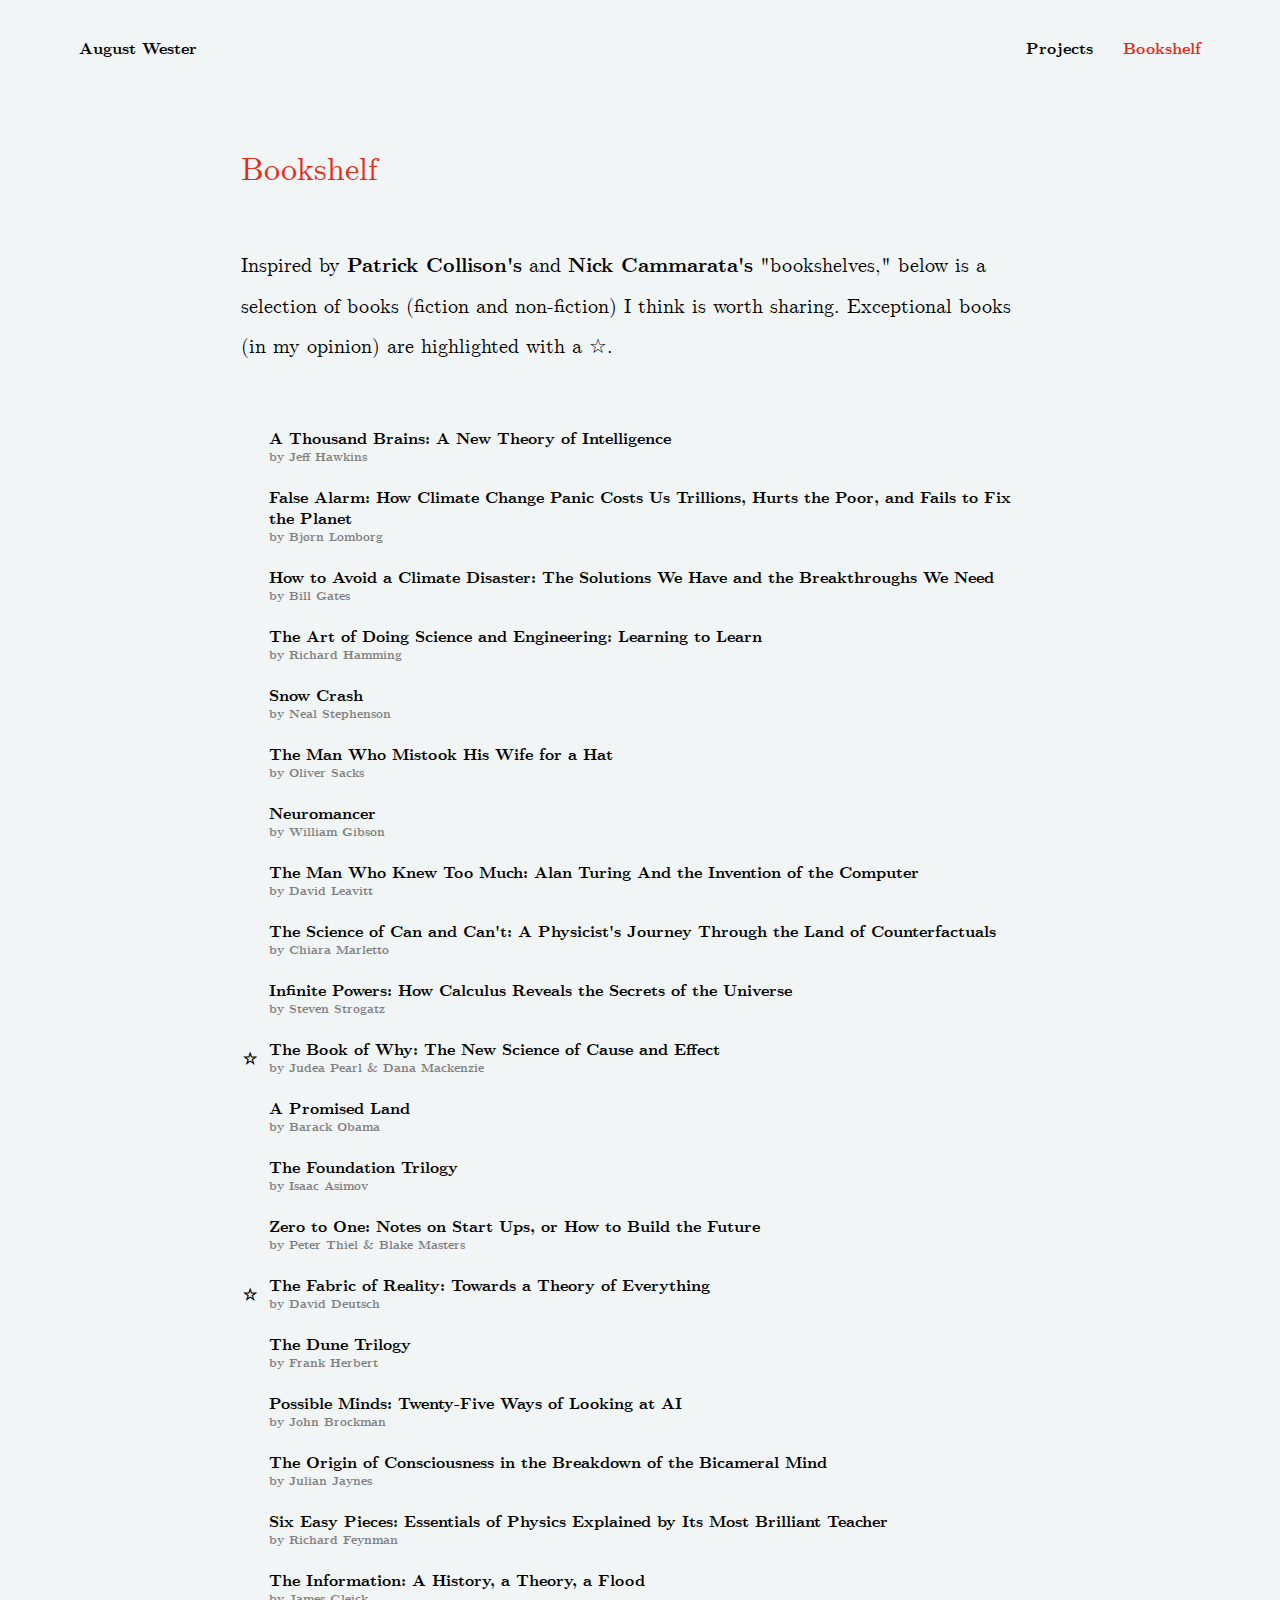
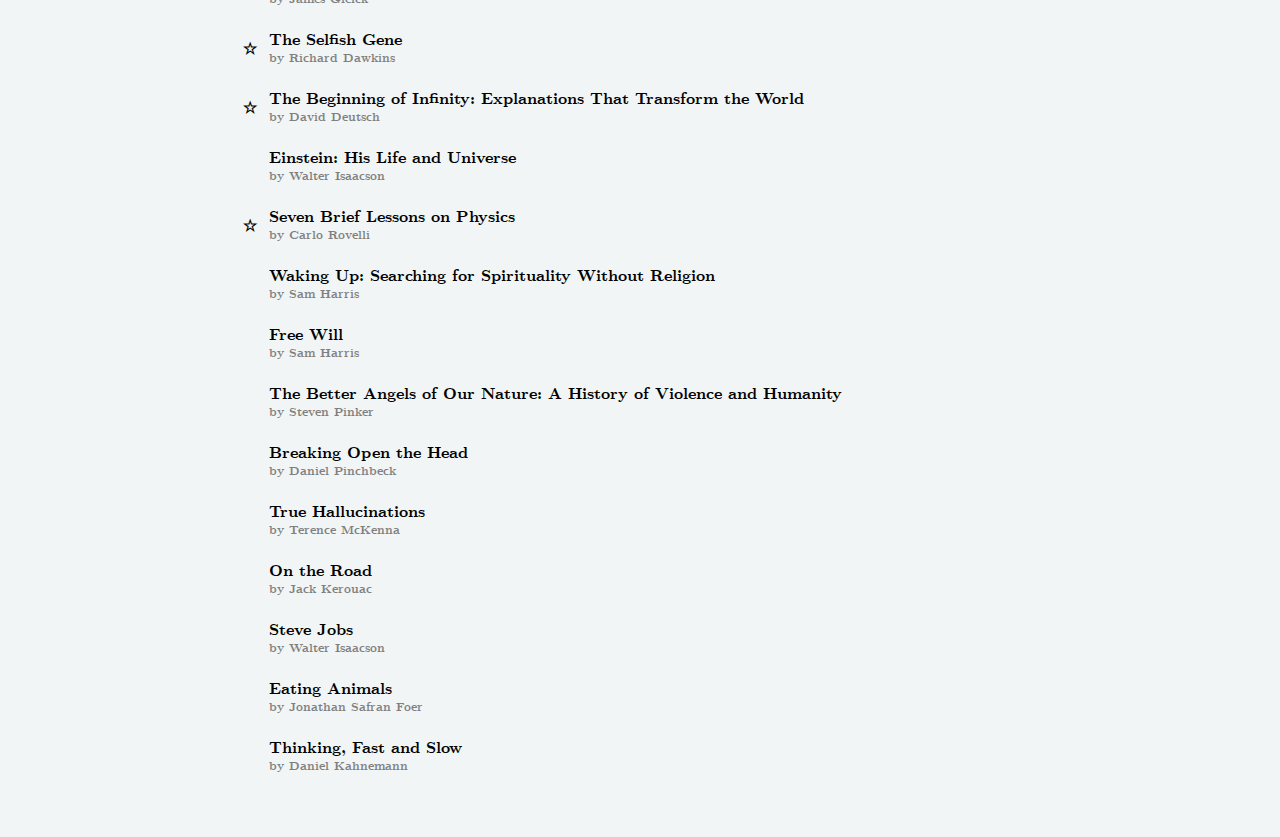
==== commit 6b20dfff: "Better navigation layout handling" ====
--- a/bookshelf.html
+++ b/bookshelf.html
@@ -1 +1 @@
-<!DOCTYPE html> <html lang="en"> <head> <script async src="https://www.googletagmanager.com/gtag/js?id=G-7ZBJRX2XSP"></script> <script> window.dataLayer = window.dataLayer || []; function gtag(){dataLayer.push(arguments);} gtag('js', new Date()); gtag('config', 'G-7ZBJRX2XSP'); </script> <meta charset="utf-8"> <meta name="viewport" content="width=device-width, initial-scale=1.0"> <title>August Wester</title> <link rel="stylesheet" href="assets/css/style.css"> </head> <body> <head> <body> <div id="header-section"> <table> <tr> <th> <a href="/" id="augustwester">August Wester</a> </th> </tr> </table> <table id="header-sections-table"> <tr> <th><a href="projects">Projects</a></th> <th>&nbsp;&nbsp;&nbsp;&nbsp;&nbsp;&nbsp;&nbsp;&nbsp;</th> <th><a href="bookshelf" class="active-navigation">Bookshelf</a></th> </tr> </table> </div> <div id="content"> <div id="content-text-container"> <h1>Bookshelf</h1> <br /><br /><br /> <p>Inspired by <b><a href="https://patrickcollison.com/bookshelf" target="blank">Patrick Collison's</a></b> and <b><a href="http://nickcammarata.com/bookshelf">Nick Cammarata's</a></b> "bookshelves," below is a selection of books (fiction and non-fiction) I think is worth sharing. Exceptional books (in my opinion) are highlighted with a ☆. </p> </div> </div> <div id="books-container"> <table id="books-table"> <tr> <th></th> <th> <a href="https://www.amazon.co.uk/Thousand-Brains-New-Theory-Intelligence/dp/1541675819/" target="blank"><b>A Thousand Brains: A New Theory of Intelligence</b></a> <p class="author-text">by Jeff Hawkins</p> </th> </tr> <tr> <th></th> <th> <a href="https://www.amazon.co.uk/False-Alarm-Climate-Change-Trillions/dp/1541647475/" target="blank"><b>False Alarm: How Climate Change Panic Costs Us Trillions, Hurts the Poor, and Fails to Fix the Planet</b></a> <p class="author-text">by Bjørn Lomborg</p> </th> </tr> <tr> <th></th> <th> <a href="https://www.amazon.co.uk/How-Avoid-Climate-Disaster-Breakthroughs/dp/0241448301/" target="blank"><b>How to Avoid a Climate Disaster: The Solutions We Have and the Breakthroughs We Need</b></a> <p class="author-text">by Bill Gates</p> </th> </tr> <tr> <th></th> <th> <a href="https://www.amazon.co.uk/Art-Doing-Science-Engineering-Learning/dp/1732265178/" target="blank"><b>The Art of Doing Science and Engineering: Learning to Learn</b></a> <p class="author-text">by Richard Hamming</p> </th> </tr> <tr> <th></th> <th> <a href="https://www.amazon.co.uk/Snow-Crash-Neal-Stephenson/dp/0241953189/" target="blank"><b>Snow Crash</b></a> <p class="author-text">by Neal Stephenson</p> </th> </tr> <tr> <th></th> <th> <a href="https://www.amazon.co.uk/Man-Who-Mistook-His-Wife/dp/152907729X/" target="blank"><b>The Man Who Mistook His Wife for a Hat</b></a> <p class="author-text">by Oliver Sacks</p> </th> </tr> <tr> <th></th> <th> <a href="https://www.amazon.co.uk/Neuromancer-S-F-MASTERWORKS-William-Gibson/dp/1473217385/" target="blank"><b>Neuromancer</b></a> <p class="author-text">by William Gibson</p> </th> </tr> <tr> <th></th> <th> <a href="https://www.amazon.co.uk/Man-Who-Knew-Too-Much/dp/0393052362/" target="blank"><b>The Man Who Knew Too Much: Alan Turing And the Invention of the Computer</b></a> <p class="author-text">by David Leavitt</p> </th> </tr> <tr> <th></th> <th> <a href="https://www.amazon.co.uk/Science-Can-Cant-Physicists-Counterfactuals/dp/0241310946/" target="blank"><b>The Science of Can and Can't: A Physicist's Journey Through the Land of Counterfactuals</b></a> <p class="author-text">by Chiara Marletto</p> </th> </tr> <tr> <th></th> <th> <a href="https://www.amazon.co.uk/Infinite-Powers-Calculus-Language-Universe/dp/1786492970/" target="blank"><b>Infinite Powers: How Calculus Reveals the Secrets of the Universe</b></a> <p class="author-text">by Steven Strogatz</p> </th> </tr> <tr> <th>☆</th> <th> <a href="https://www.amazon.co.uk/Book-Why-Science-Cause-Effect/dp/0141982411/" target="blank"><b>The Book of Why: The New Science of Cause and Effect</b></a> <p class="author-text">by Judea Pearl & Dana Mackenzie</p> </th> </tr> </tr> <tr> <th></th> <th> <a href="https://www.amazon.co.uk/A-Promised-Land/dp/0525633766/" target="blank"><b>A Promised Land</b></a> <p class="author-text">by Barack Obama</p> </th> </tr> <tr> <th></th> <th> <a href="https://www.amazon.co.uk/Foundation-Trilogy-Everymans-Library-Alfred/dp/184159332X/" target="blank"><b>The Foundation Trilogy</b></a> <p class="author-text">by Isaac Asimov</p> </th> </tr> <tr> <th></th> <th> <a href="https://www.amazon.co.uk/Zero-One-Notes-Start-Future/dp/0753555204/" target="blank"><b>Zero to One: Notes on Start Ups, or How to Build the Future</b></a> <p class="author-text">by Peter Thiel & Blake Masters</p> </th> </tr> <tr> <th>☆</th> <th> <a href="https://www.amazon.co.uk/Fabric-Reality-Towards-Theory-Everything/dp/0140146903/" target="blank"><b>The Fabric of Reality: Towards a Theory of Everything</b></a> <p class="author-text">by David Deutsch</p> </th> </tr> </tr> <tr> <th></th> <th> <a href="https://www.amazon.co.uk/Great-Dune-Trilogy-Children-GOLLANCZ/dp/0575070706/" target="blank"><b>The Dune Trilogy</b></a> <p class="author-text">by Frank Herbert</p> </th> </tr> <tr> <th></th> <th> <a href="https://www.amazon.co.uk/Possible-Minds-Twenty-Five-Ways-Looking/dp/0525558012/" target="blank"><b>Possible Minds: Twenty-Five Ways of Looking at AI</b></a> <p class="author-text">by John Brockman</p> </th> </tr> <tr> <th></th> <th> <a href="https://www.amazon.co.uk/Origin-Consciousness-Breakdown-Bicameral-Mind/dp/0618057072/" target="blank"><b>The Origin of Consciousness in the Breakdown of the Bicameral Mind</b></a> <p class="author-text">by Julian Jaynes</p> </th> </tr> <tr> <th></th> <th> <a href="https://www.amazon.co.uk/Six-Easy-Pieces-Essentials-Explained/dp/0465025277/" target="blank"><b>Six Easy Pieces: Essentials of Physics Explained by Its Most Brilliant Teacher</b></a> <p class="author-text">by Richard Feynman</p> </th> </tr> <tr> <th></th> <th> <a href="https://www.amazon.co.uk/Information-History-Theory-James-Gleick/dp/0007225741/" target="blank"><b>The Information: A History, a Theory, a Flood</b></a> <p class="author-text">by James Gleick</p> </th> </tr> <tr> <th>☆</th> <th> <a href="https://www.amazon.co.uk/Selfish-Gene-Anniversary-Landmark-Science/dp/0198788606/" target="blank"><b>The Selfish Gene</b></a> <p class="author-text">by Richard Dawkins</p> </th> </tr> </tr> <tr> <th>☆</th> <th> <a href="https://www.amazon.co.uk/Beginning-Infinity-Explanations-Transform-World/dp/0140278168/" target="blank"><b>The Beginning of Infinity: Explanations That Transform the World</b></a> <p class="author-text">by David Deutsch</p> </th> </tr> </tr> <tr> <th></th> <th> <a href="https://www.amazon.co.uk/Einstein-Life-Universe-Walter-Isaacson/dp/1471167941/" target="blank"><b>Einstein: His Life and Universe</b></a> <p class="author-text">by Walter Isaacson</p> </th> </tr> <tr> <th>☆</th> <th> <a href="https://www.amazon.co.uk/Seven-Brief-Lessons-Physics-Rovelli/dp/0141981725/" target="blank"><b>Seven Brief Lessons on Physics</b></a> <p class="author-text">by Carlo Rovelli</p> </th> </tr> </tr> <tr> <th></th> <th> <a href="https://www.amazon.co.uk/Waking-Up-Searching-Spirituality-Religion/dp/1784160024/" target="blank"><b>Waking Up: Searching for Spirituality Without Religion</b></a> <p class="author-text">by Sam Harris</p> </th> </tr> <tr> <th></th> <th> <a href="https://www.amazon.co.uk/Free-Will-Sam-Harris/dp/1451683405/" target="blank"><b>Free Will</b></a> <p class="author-text">by Sam Harris</p> </th> </tr> <tr> <th></th> <th> <a href="https://www.amazon.co.uk/Better-Angels-Our-Nature-Violence/dp/0141034645" target="blank"><b>The Better Angels of Our Nature: A History of Violence and Humanity</b></a> <p class="author-text">by Steven Pinker</p> </th> </tr> <tr> <th></th> <th> <a href="https://www.amazon.co.uk/Breaking-Open-Head-Daniel-Pinchbeck/dp/0007149611/" target="blank"><b>Breaking Open the Head</b></a> <p class="author-text">by Daniel Pinchbeck</p> </th> </tr> <tr> <th></th> <th> <a href="https://www.amazon.co.uk/True-Hallucinations-Extraordinary-Adventures-Paradise/dp/1846044251/" target="blank"><b>True Hallucinations</b></a> <p class="author-text">by Terence McKenna</p> </th> </tr> <tr> <th></th> <th> <a href="https://www.amazon.co.uk/Road-Penguin-Modern-Classics/dp/0141182679/" target="blank"><b>On the Road</b></a> <p class="author-text">by Jack Kerouac</p> </th> </tr> <tr> <th></th> <th> <a href="https://www.amazon.co.uk/Steve-Jobs-Exclusive-Walter-Isaacson/dp/034914043X/" target="blank"><b>Steve Jobs</b></a> <p class="author-text">by Walter Isaacson</p> </th> </tr> <tr> <th></th> <th> <a href="https://www.amazon.co.uk/Eating-Animals-Jonathan-Safran-Foer/dp/014103193X/" target="blank"><b>Eating Animals</b></a> <p class="author-text">by Jonathan Safran Foer</p> </th> </tr> <tr> <th></th> <th> <a href="https://www.amazon.co.uk/Thinking-Fast-Slow-Daniel-Kahneman/dp/0141033576/" target="blank"><b>Thinking, Fast and Slow</b></a> <p class="author-text">by Daniel Kahnemann</p> </th> </tr> </table> </div> </body> </html>
+<!DOCTYPE html> <html lang="en"> <head> <script async src="https://www.googletagmanager.com/gtag/js?id=G-7ZBJRX2XSP"></script> <script> window.dataLayer = window.dataLayer || []; function gtag(){dataLayer.push(arguments);} gtag('js', new Date()); gtag('config', 'G-7ZBJRX2XSP'); </script> <meta charset="utf-8"> <meta name="viewport" content="width=device-width, initial-scale=1.0"> <title>August Wester</title> <link rel="stylesheet" href="assets/css/style.css"> </head> <body> <head> <body> <div id="header-section"> <a href="/" id="augustwester">August Wester</a> <a href="projects">Projects</a> <a href="bookshelf" class="active-navigation">Bookshelf</a> </div> <div id="content"> <div id="content-text-container"> <h1>Bookshelf</h1> <br /><br /><br /> <p>Inspired by <b><a href="https://patrickcollison.com/bookshelf" target="blank">Patrick Collison's</a></b> and <b><a href="http://nickcammarata.com/bookshelf">Nick Cammarata's</a></b> "bookshelves," below is a selection of books (fiction and non-fiction) I think is worth sharing. Exceptional books (in my opinion) are highlighted with a ☆. </p> </div> </div> <div id="books-container"> <table id="books-table"> <tr> <th></th> <th> <a href="https://www.amazon.co.uk/Thousand-Brains-New-Theory-Intelligence/dp/1541675819/" target="blank"><b>A Thousand Brains: A New Theory of Intelligence</b></a> <p class="author-text">by Jeff Hawkins</p> </th> </tr> <tr> <th></th> <th> <a href="https://www.amazon.co.uk/False-Alarm-Climate-Change-Trillions/dp/1541647475/" target="blank"><b>False Alarm: How Climate Change Panic Costs Us Trillions, Hurts the Poor, and Fails to Fix the Planet</b></a> <p class="author-text">by Bjørn Lomborg</p> </th> </tr> <tr> <th></th> <th> <a href="https://www.amazon.co.uk/How-Avoid-Climate-Disaster-Breakthroughs/dp/0241448301/" target="blank"><b>How to Avoid a Climate Disaster: The Solutions We Have and the Breakthroughs We Need</b></a> <p class="author-text">by Bill Gates</p> </th> </tr> <tr> <th></th> <th> <a href="https://www.amazon.co.uk/Art-Doing-Science-Engineering-Learning/dp/1732265178/" target="blank"><b>The Art of Doing Science and Engineering: Learning to Learn</b></a> <p class="author-text">by Richard Hamming</p> </th> </tr> <tr> <th></th> <th> <a href="https://www.amazon.co.uk/Snow-Crash-Neal-Stephenson/dp/0241953189/" target="blank"><b>Snow Crash</b></a> <p class="author-text">by Neal Stephenson</p> </th> </tr> <tr> <th></th> <th> <a href="https://www.amazon.co.uk/Man-Who-Mistook-His-Wife/dp/152907729X/" target="blank"><b>The Man Who Mistook His Wife for a Hat</b></a> <p class="author-text">by Oliver Sacks</p> </th> </tr> <tr> <th></th> <th> <a href="https://www.amazon.co.uk/Neuromancer-S-F-MASTERWORKS-William-Gibson/dp/1473217385/" target="blank"><b>Neuromancer</b></a> <p class="author-text">by William Gibson</p> </th> </tr> <tr> <th></th> <th> <a href="https://www.amazon.co.uk/Man-Who-Knew-Too-Much/dp/0393052362/" target="blank"><b>The Man Who Knew Too Much: Alan Turing And the Invention of the Computer</b></a> <p class="author-text">by David Leavitt</p> </th> </tr> <tr> <th></th> <th> <a href="https://www.amazon.co.uk/Science-Can-Cant-Physicists-Counterfactuals/dp/0241310946/" target="blank"><b>The Science of Can and Can't: A Physicist's Journey Through the Land of Counterfactuals</b></a> <p class="author-text">by Chiara Marletto</p> </th> </tr> <tr> <th></th> <th> <a href="https://www.amazon.co.uk/Infinite-Powers-Calculus-Language-Universe/dp/1786492970/" target="blank"><b>Infinite Powers: How Calculus Reveals the Secrets of the Universe</b></a> <p class="author-text">by Steven Strogatz</p> </th> </tr> <tr> <th>☆</th> <th> <a href="https://www.amazon.co.uk/Book-Why-Science-Cause-Effect/dp/0141982411/" target="blank"><b>The Book of Why: The New Science of Cause and Effect</b></a> <p class="author-text">by Judea Pearl & Dana Mackenzie</p> </th> </tr> </tr> <tr> <th></th> <th> <a href="https://www.amazon.co.uk/A-Promised-Land/dp/0525633766/" target="blank"><b>A Promised Land</b></a> <p class="author-text">by Barack Obama</p> </th> </tr> <tr> <th></th> <th> <a href="https://www.amazon.co.uk/Foundation-Trilogy-Everymans-Library-Alfred/dp/184159332X/" target="blank"><b>The Foundation Trilogy</b></a> <p class="author-text">by Isaac Asimov</p> </th> </tr> <tr> <th></th> <th> <a href="https://www.amazon.co.uk/Zero-One-Notes-Start-Future/dp/0753555204/" target="blank"><b>Zero to One: Notes on Start Ups, or How to Build the Future</b></a> <p class="author-text">by Peter Thiel & Blake Masters</p> </th> </tr> <tr> <th>☆</th> <th> <a href="https://www.amazon.co.uk/Fabric-Reality-Towards-Theory-Everything/dp/0140146903/" target="blank"><b>The Fabric of Reality: Towards a Theory of Everything</b></a> <p class="author-text">by David Deutsch</p> </th> </tr> </tr> <tr> <th></th> <th> <a href="https://www.amazon.co.uk/Great-Dune-Trilogy-Children-GOLLANCZ/dp/0575070706/" target="blank"><b>The Dune Trilogy</b></a> <p class="author-text">by Frank Herbert</p> </th> </tr> <tr> <th></th> <th> <a href="https://www.amazon.co.uk/Possible-Minds-Twenty-Five-Ways-Looking/dp/0525558012/" target="blank"><b>Possible Minds: Twenty-Five Ways of Looking at AI</b></a> <p class="author-text">by John Brockman</p> </th> </tr> <tr> <th></th> <th> <a href="https://www.amazon.co.uk/Origin-Consciousness-Breakdown-Bicameral-Mind/dp/0618057072/" target="blank"><b>The Origin of Consciousness in the Breakdown of the Bicameral Mind</b></a> <p class="author-text">by Julian Jaynes</p> </th> </tr> <tr> <th></th> <th> <a href="https://www.amazon.co.uk/Six-Easy-Pieces-Essentials-Explained/dp/0465025277/" target="blank"><b>Six Easy Pieces: Essentials of Physics Explained by Its Most Brilliant Teacher</b></a> <p class="author-text">by Richard Feynman</p> </th> </tr> <tr> <th></th> <th> <a href="https://www.amazon.co.uk/Information-History-Theory-James-Gleick/dp/0007225741/" target="blank"><b>The Information: A History, a Theory, a Flood</b></a> <p class="author-text">by James Gleick</p> </th> </tr> <tr> <th>☆</th> <th> <a href="https://www.amazon.co.uk/Selfish-Gene-Anniversary-Landmark-Science/dp/0198788606/" target="blank"><b>The Selfish Gene</b></a> <p class="author-text">by Richard Dawkins</p> </th> </tr> </tr> <tr> <th>☆</th> <th> <a href="https://www.amazon.co.uk/Beginning-Infinity-Explanations-Transform-World/dp/0140278168/" target="blank"><b>The Beginning of Infinity: Explanations That Transform the World</b></a> <p class="author-text">by David Deutsch</p> </th> </tr> </tr> <tr> <th></th> <th> <a href="https://www.amazon.co.uk/Einstein-Life-Universe-Walter-Isaacson/dp/1471167941/" target="blank"><b>Einstein: His Life and Universe</b></a> <p class="author-text">by Walter Isaacson</p> </th> </tr> <tr> <th>☆</th> <th> <a href="https://www.amazon.co.uk/Seven-Brief-Lessons-Physics-Rovelli/dp/0141981725/" target="blank"><b>Seven Brief Lessons on Physics</b></a> <p class="author-text">by Carlo Rovelli</p> </th> </tr> </tr> <tr> <th></th> <th> <a href="https://www.amazon.co.uk/Waking-Up-Searching-Spirituality-Religion/dp/1784160024/" target="blank"><b>Waking Up: Searching for Spirituality Without Religion</b></a> <p class="author-text">by Sam Harris</p> </th> </tr> <tr> <th></th> <th> <a href="https://www.amazon.co.uk/Free-Will-Sam-Harris/dp/1451683405/" target="blank"><b>Free Will</b></a> <p class="author-text">by Sam Harris</p> </th> </tr> <tr> <th></th> <th> <a href="https://www.amazon.co.uk/Better-Angels-Our-Nature-Violence/dp/0141034645" target="blank"><b>The Better Angels of Our Nature: A History of Violence and Humanity</b></a> <p class="author-text">by Steven Pinker</p> </th> </tr> <tr> <th></th> <th> <a href="https://www.amazon.co.uk/Breaking-Open-Head-Daniel-Pinchbeck/dp/0007149611/" target="blank"><b>Breaking Open the Head</b></a> <p class="author-text">by Daniel Pinchbeck</p> </th> </tr> <tr> <th></th> <th> <a href="https://www.amazon.co.uk/True-Hallucinations-Extraordinary-Adventures-Paradise/dp/1846044251/" target="blank"><b>True Hallucinations</b></a> <p class="author-text">by Terence McKenna</p> </th> </tr> <tr> <th></th> <th> <a href="https://www.amazon.co.uk/Road-Penguin-Modern-Classics/dp/0141182679/" target="blank"><b>On the Road</b></a> <p class="author-text">by Jack Kerouac</p> </th> </tr> <tr> <th></th> <th> <a href="https://www.amazon.co.uk/Steve-Jobs-Exclusive-Walter-Isaacson/dp/034914043X/" target="blank"><b>Steve Jobs</b></a> <p class="author-text">by Walter Isaacson</p> </th> </tr> <tr> <th></th> <th> <a href="https://www.amazon.co.uk/Eating-Animals-Jonathan-Safran-Foer/dp/014103193X/" target="blank"><b>Eating Animals</b></a> <p class="author-text">by Jonathan Safran Foer</p> </th> </tr> <tr> <th></th> <th> <a href="https://www.amazon.co.uk/Thinking-Fast-Slow-Daniel-Kahneman/dp/0141033576/" target="blank"><b>Thinking, Fast and Slow</b></a> <p class="author-text">by Daniel Kahnemann</p> </th> </tr> </table> </div> </body> </html>
--- a/assets/css/style.css
+++ b/assets/css/style.css
@@ -28,8 +28,25 @@
   height: 100px;
   font-weight: bold;
   display: flex;
-  justify-content: space-between;
-  margin: 0 auto; }
+  margin: 0 auto;
+  flex-direction: row;
+  justify-content: flex-end;
+  flex-wrap: nowrap; }
+  @media (max-width: 960px) {
+    #header-section {
+      justify-content: space-evenly; } }
+  #header-section a {
+    line-height: 100px;
+    padding: 0 15px 0 15px; }
+    @media (max-width: 960px) {
+      #header-section a {
+        padding: 0 10px 0 10px;
+        font-size: 13px; } }
+  #header-section a:nth-child(1) {
+    margin-right: auto; }
+    @media (max-width: 960px) {
+      #header-section a:nth-child(1) {
+        margin-right: 0; } }
 
 #content {
   display: flex;
@@ -131,13 +148,13 @@
   margin-right: 10px; }
 
 #books-container {
-  width: 800px;
+  display: flex;
+  align-items: center;
+  justify-content: center;
+  width: 90%;
+  max-width: 1100px;
   margin: 0 auto;
   margin-top: 50px;
-  position: relative;
-  right: 28px;
-  /* This aligns the book titles with the top text */
-  /*font-size: 16px;*/
   font-weight: normal;
   text-align: left;
   margin-bottom: 50px; }
@@ -145,6 +162,11 @@
     #books-container {
       width: 90%;
       right: 0; } }
+  #books-container table {
+    width: 72.5%; }
+    @media (max-width: 960px) {
+      #books-container table {
+        width: 100%; } }
   #books-container th {
     padding: 10px 10px 10px 0px; }
 
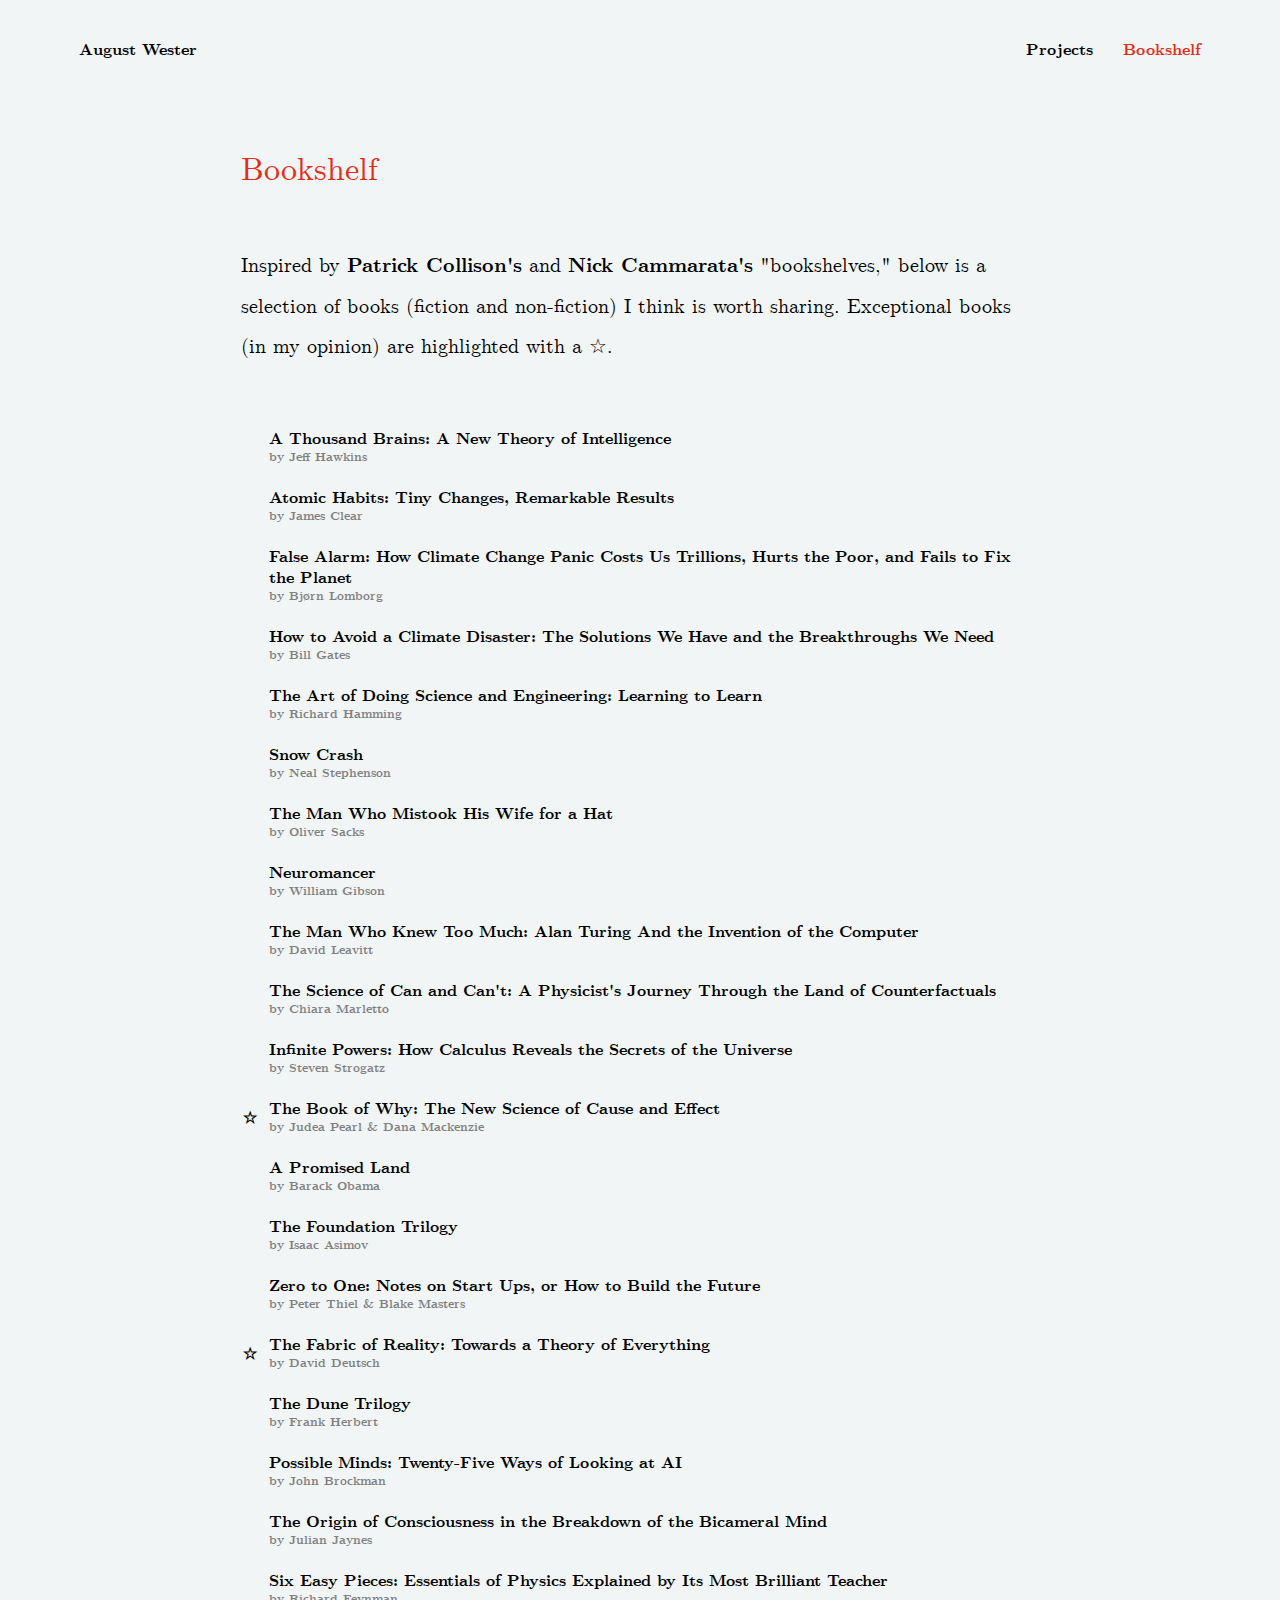
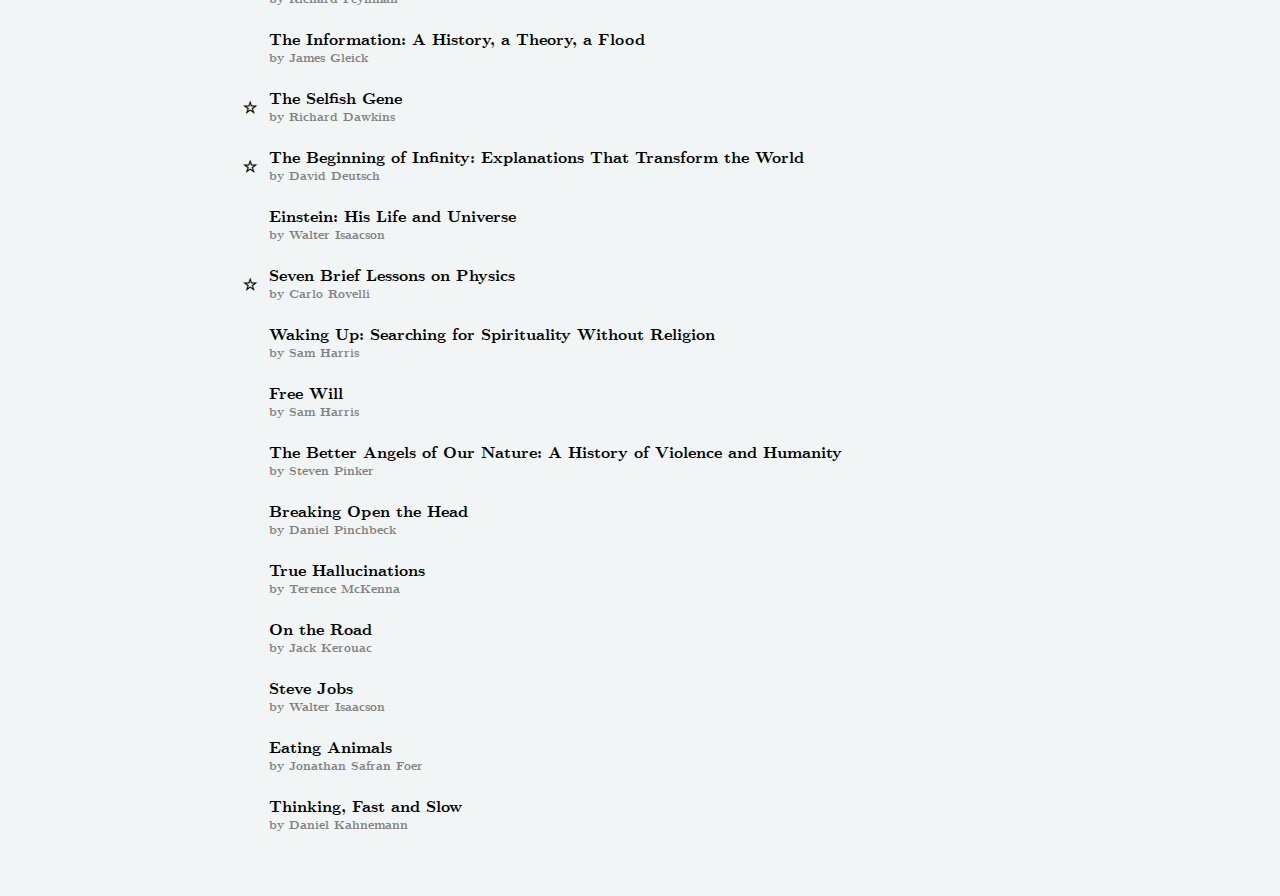
==== commit 8e7834b7: "Add book" ====
--- a/bookshelf.html
+++ b/bookshelf.html
@@ -1 +1 @@
-<!DOCTYPE html> <html lang="en"> <head> <script async src="https://www.googletagmanager.com/gtag/js?id=G-7ZBJRX2XSP"></script> <script> window.dataLayer = window.dataLayer || []; function gtag(){dataLayer.push(arguments);} gtag('js', new Date()); gtag('config', 'G-7ZBJRX2XSP'); </script> <meta charset="utf-8"> <meta name="viewport" content="width=device-width, initial-scale=1.0"> <title>August Wester</title> <link rel="stylesheet" href="assets/css/style.css"> </head> <body> <head> <body> <div id="header-section"> <a href="/" id="augustwester">August Wester</a> <a href="projects">Projects</a> <a href="bookshelf" class="active-navigation">Bookshelf</a> </div> <div id="content"> <div id="content-text-container"> <h1>Bookshelf</h1> <br /><br /><br /> <p>Inspired by <b><a href="https://patrickcollison.com/bookshelf" target="blank">Patrick Collison's</a></b> and <b><a href="http://nickcammarata.com/bookshelf">Nick Cammarata's</a></b> "bookshelves," below is a selection of books (fiction and non-fiction) I think is worth sharing. Exceptional books (in my opinion) are highlighted with a ☆. </p> </div> </div> <div id="books-container"> <table id="books-table"> <tr> <th></th> <th> <a href="https://www.amazon.co.uk/Thousand-Brains-New-Theory-Intelligence/dp/1541675819/" target="blank"><b>A Thousand Brains: A New Theory of Intelligence</b></a> <p class="author-text">by Jeff Hawkins</p> </th> </tr> <tr> <th></th> <th> <a href="https://www.amazon.co.uk/False-Alarm-Climate-Change-Trillions/dp/1541647475/" target="blank"><b>False Alarm: How Climate Change Panic Costs Us Trillions, Hurts the Poor, and Fails to Fix the Planet</b></a> <p class="author-text">by Bjørn Lomborg</p> </th> </tr> <tr> <th></th> <th> <a href="https://www.amazon.co.uk/How-Avoid-Climate-Disaster-Breakthroughs/dp/0241448301/" target="blank"><b>How to Avoid a Climate Disaster: The Solutions We Have and the Breakthroughs We Need</b></a> <p class="author-text">by Bill Gates</p> </th> </tr> <tr> <th></th> <th> <a href="https://www.amazon.co.uk/Art-Doing-Science-Engineering-Learning/dp/1732265178/" target="blank"><b>The Art of Doing Science and Engineering: Learning to Learn</b></a> <p class="author-text">by Richard Hamming</p> </th> </tr> <tr> <th></th> <th> <a href="https://www.amazon.co.uk/Snow-Crash-Neal-Stephenson/dp/0241953189/" target="blank"><b>Snow Crash</b></a> <p class="author-text">by Neal Stephenson</p> </th> </tr> <tr> <th></th> <th> <a href="https://www.amazon.co.uk/Man-Who-Mistook-His-Wife/dp/152907729X/" target="blank"><b>The Man Who Mistook His Wife for a Hat</b></a> <p class="author-text">by Oliver Sacks</p> </th> </tr> <tr> <th></th> <th> <a href="https://www.amazon.co.uk/Neuromancer-S-F-MASTERWORKS-William-Gibson/dp/1473217385/" target="blank"><b>Neuromancer</b></a> <p class="author-text">by William Gibson</p> </th> </tr> <tr> <th></th> <th> <a href="https://www.amazon.co.uk/Man-Who-Knew-Too-Much/dp/0393052362/" target="blank"><b>The Man Who Knew Too Much: Alan Turing And the Invention of the Computer</b></a> <p class="author-text">by David Leavitt</p> </th> </tr> <tr> <th></th> <th> <a href="https://www.amazon.co.uk/Science-Can-Cant-Physicists-Counterfactuals/dp/0241310946/" target="blank"><b>The Science of Can and Can't: A Physicist's Journey Through the Land of Counterfactuals</b></a> <p class="author-text">by Chiara Marletto</p> </th> </tr> <tr> <th></th> <th> <a href="https://www.amazon.co.uk/Infinite-Powers-Calculus-Language-Universe/dp/1786492970/" target="blank"><b>Infinite Powers: How Calculus Reveals the Secrets of the Universe</b></a> <p class="author-text">by Steven Strogatz</p> </th> </tr> <tr> <th>☆</th> <th> <a href="https://www.amazon.co.uk/Book-Why-Science-Cause-Effect/dp/0141982411/" target="blank"><b>The Book of Why: The New Science of Cause and Effect</b></a> <p class="author-text">by Judea Pearl & Dana Mackenzie</p> </th> </tr> </tr> <tr> <th></th> <th> <a href="https://www.amazon.co.uk/A-Promised-Land/dp/0525633766/" target="blank"><b>A Promised Land</b></a> <p class="author-text">by Barack Obama</p> </th> </tr> <tr> <th></th> <th> <a href="https://www.amazon.co.uk/Foundation-Trilogy-Everymans-Library-Alfred/dp/184159332X/" target="blank"><b>The Foundation Trilogy</b></a> <p class="author-text">by Isaac Asimov</p> </th> </tr> <tr> <th></th> <th> <a href="https://www.amazon.co.uk/Zero-One-Notes-Start-Future/dp/0753555204/" target="blank"><b>Zero to One: Notes on Start Ups, or How to Build the Future</b></a> <p class="author-text">by Peter Thiel & Blake Masters</p> </th> </tr> <tr> <th>☆</th> <th> <a href="https://www.amazon.co.uk/Fabric-Reality-Towards-Theory-Everything/dp/0140146903/" target="blank"><b>The Fabric of Reality: Towards a Theory of Everything</b></a> <p class="author-text">by David Deutsch</p> </th> </tr> </tr> <tr> <th></th> <th> <a href="https://www.amazon.co.uk/Great-Dune-Trilogy-Children-GOLLANCZ/dp/0575070706/" target="blank"><b>The Dune Trilogy</b></a> <p class="author-text">by Frank Herbert</p> </th> </tr> <tr> <th></th> <th> <a href="https://www.amazon.co.uk/Possible-Minds-Twenty-Five-Ways-Looking/dp/0525558012/" target="blank"><b>Possible Minds: Twenty-Five Ways of Looking at AI</b></a> <p class="author-text">by John Brockman</p> </th> </tr> <tr> <th></th> <th> <a href="https://www.amazon.co.uk/Origin-Consciousness-Breakdown-Bicameral-Mind/dp/0618057072/" target="blank"><b>The Origin of Consciousness in the Breakdown of the Bicameral Mind</b></a> <p class="author-text">by Julian Jaynes</p> </th> </tr> <tr> <th></th> <th> <a href="https://www.amazon.co.uk/Six-Easy-Pieces-Essentials-Explained/dp/0465025277/" target="blank"><b>Six Easy Pieces: Essentials of Physics Explained by Its Most Brilliant Teacher</b></a> <p class="author-text">by Richard Feynman</p> </th> </tr> <tr> <th></th> <th> <a href="https://www.amazon.co.uk/Information-History-Theory-James-Gleick/dp/0007225741/" target="blank"><b>The Information: A History, a Theory, a Flood</b></a> <p class="author-text">by James Gleick</p> </th> </tr> <tr> <th>☆</th> <th> <a href="https://www.amazon.co.uk/Selfish-Gene-Anniversary-Landmark-Science/dp/0198788606/" target="blank"><b>The Selfish Gene</b></a> <p class="author-text">by Richard Dawkins</p> </th> </tr> </tr> <tr> <th>☆</th> <th> <a href="https://www.amazon.co.uk/Beginning-Infinity-Explanations-Transform-World/dp/0140278168/" target="blank"><b>The Beginning of Infinity: Explanations That Transform the World</b></a> <p class="author-text">by David Deutsch</p> </th> </tr> </tr> <tr> <th></th> <th> <a href="https://www.amazon.co.uk/Einstein-Life-Universe-Walter-Isaacson/dp/1471167941/" target="blank"><b>Einstein: His Life and Universe</b></a> <p class="author-text">by Walter Isaacson</p> </th> </tr> <tr> <th>☆</th> <th> <a href="https://www.amazon.co.uk/Seven-Brief-Lessons-Physics-Rovelli/dp/0141981725/" target="blank"><b>Seven Brief Lessons on Physics</b></a> <p class="author-text">by Carlo Rovelli</p> </th> </tr> </tr> <tr> <th></th> <th> <a href="https://www.amazon.co.uk/Waking-Up-Searching-Spirituality-Religion/dp/1784160024/" target="blank"><b>Waking Up: Searching for Spirituality Without Religion</b></a> <p class="author-text">by Sam Harris</p> </th> </tr> <tr> <th></th> <th> <a href="https://www.amazon.co.uk/Free-Will-Sam-Harris/dp/1451683405/" target="blank"><b>Free Will</b></a> <p class="author-text">by Sam Harris</p> </th> </tr> <tr> <th></th> <th> <a href="https://www.amazon.co.uk/Better-Angels-Our-Nature-Violence/dp/0141034645" target="blank"><b>The Better Angels of Our Nature: A History of Violence and Humanity</b></a> <p class="author-text">by Steven Pinker</p> </th> </tr> <tr> <th></th> <th> <a href="https://www.amazon.co.uk/Breaking-Open-Head-Daniel-Pinchbeck/dp/0007149611/" target="blank"><b>Breaking Open the Head</b></a> <p class="author-text">by Daniel Pinchbeck</p> </th> </tr> <tr> <th></th> <th> <a href="https://www.amazon.co.uk/True-Hallucinations-Extraordinary-Adventures-Paradise/dp/1846044251/" target="blank"><b>True Hallucinations</b></a> <p class="author-text">by Terence McKenna</p> </th> </tr> <tr> <th></th> <th> <a href="https://www.amazon.co.uk/Road-Penguin-Modern-Classics/dp/0141182679/" target="blank"><b>On the Road</b></a> <p class="author-text">by Jack Kerouac</p> </th> </tr> <tr> <th></th> <th> <a href="https://www.amazon.co.uk/Steve-Jobs-Exclusive-Walter-Isaacson/dp/034914043X/" target="blank"><b>Steve Jobs</b></a> <p class="author-text">by Walter Isaacson</p> </th> </tr> <tr> <th></th> <th> <a href="https://www.amazon.co.uk/Eating-Animals-Jonathan-Safran-Foer/dp/014103193X/" target="blank"><b>Eating Animals</b></a> <p class="author-text">by Jonathan Safran Foer</p> </th> </tr> <tr> <th></th> <th> <a href="https://www.amazon.co.uk/Thinking-Fast-Slow-Daniel-Kahneman/dp/0141033576/" target="blank"><b>Thinking, Fast and Slow</b></a> <p class="author-text">by Daniel Kahnemann</p> </th> </tr> </table> </div> </body> </html>
+<!DOCTYPE html> <html lang="en"> <head> <script async src="https://www.googletagmanager.com/gtag/js?id=G-7ZBJRX2XSP"></script> <script> window.dataLayer = window.dataLayer || []; function gtag(){dataLayer.push(arguments);} gtag('js', new Date()); gtag('config', 'G-7ZBJRX2XSP'); </script> <meta charset="utf-8"> <meta name="viewport" content="width=device-width, initial-scale=1.0"> <title>August Wester</title> <link rel="stylesheet" href="assets/css/style.css"> </head> <body> <head> <body> <div id="header-section"> <a href="/" id="augustwester">August Wester</a> <a href="projects">Projects</a> <a href="bookshelf" class="active-navigation">Bookshelf</a> </div> <div id="content"> <div id="content-text-container"> <h1>Bookshelf</h1> <br /><br /><br /> <p>Inspired by <b><a href="https://patrickcollison.com/bookshelf" target="blank">Patrick Collison's</a></b> and <b><a href="http://nickcammarata.com/bookshelf">Nick Cammarata's</a></b> "bookshelves," below is a selection of books (fiction and non-fiction) I think is worth sharing. Exceptional books (in my opinion) are highlighted with a ☆. </p> </div> </div> <div id="books-container"> <table id="books-table"> <tr> <th></th> <th> <a href="https://www.amazon.co.uk/Thousand-Brains-New-Theory-Intelligence/dp/1541675819/" target="blank"><b>A Thousand Brains: A New Theory of Intelligence</b></a> <p class="author-text">by Jeff Hawkins</p> </th> </tr> <tr> <th></th> <th> <a href="https://www.amazon.co.uk/Atomic-Habits-Proven-Build-Break/dp/1847941834/" target="blank"><b>Atomic Habits: Tiny Changes, Remarkable Results</b></a> <p class="author-text">by James Clear</p> </th> </tr> <tr> <th></th> <th> <a href="https://www.amazon.co.uk/False-Alarm-Climate-Change-Trillions/dp/1541647475/" target="blank"><b>False Alarm: How Climate Change Panic Costs Us Trillions, Hurts the Poor, and Fails to Fix the Planet</b></a> <p class="author-text">by Bjørn Lomborg</p> </th> </tr> <tr> <th></th> <th> <a href="https://www.amazon.co.uk/How-Avoid-Climate-Disaster-Breakthroughs/dp/0241448301/" target="blank"><b>How to Avoid a Climate Disaster: The Solutions We Have and the Breakthroughs We Need</b></a> <p class="author-text">by Bill Gates</p> </th> </tr> <tr> <th></th> <th> <a href="https://www.amazon.co.uk/Art-Doing-Science-Engineering-Learning/dp/1732265178/" target="blank"><b>The Art of Doing Science and Engineering: Learning to Learn</b></a> <p class="author-text">by Richard Hamming</p> </th> </tr> <tr> <th></th> <th> <a href="https://www.amazon.co.uk/Snow-Crash-Neal-Stephenson/dp/0241953189/" target="blank"><b>Snow Crash</b></a> <p class="author-text">by Neal Stephenson</p> </th> </tr> <tr> <th></th> <th> <a href="https://www.amazon.co.uk/Man-Who-Mistook-His-Wife/dp/152907729X/" target="blank"><b>The Man Who Mistook His Wife for a Hat</b></a> <p class="author-text">by Oliver Sacks</p> </th> </tr> <tr> <th></th> <th> <a href="https://www.amazon.co.uk/Neuromancer-S-F-MASTERWORKS-William-Gibson/dp/1473217385/" target="blank"><b>Neuromancer</b></a> <p class="author-text">by William Gibson</p> </th> </tr> <tr> <th></th> <th> <a href="https://www.amazon.co.uk/Man-Who-Knew-Too-Much/dp/0393052362/" target="blank"><b>The Man Who Knew Too Much: Alan Turing And the Invention of the Computer</b></a> <p class="author-text">by David Leavitt</p> </th> </tr> <tr> <th></th> <th> <a href="https://www.amazon.co.uk/Science-Can-Cant-Physicists-Counterfactuals/dp/0241310946/" target="blank"><b>The Science of Can and Can't: A Physicist's Journey Through the Land of Counterfactuals</b></a> <p class="author-text">by Chiara Marletto</p> </th> </tr> <tr> <th></th> <th> <a href="https://www.amazon.co.uk/Infinite-Powers-Calculus-Language-Universe/dp/1786492970/" target="blank"><b>Infinite Powers: How Calculus Reveals the Secrets of the Universe</b></a> <p class="author-text">by Steven Strogatz</p> </th> </tr> <tr> <th>☆</th> <th> <a href="https://www.amazon.co.uk/Book-Why-Science-Cause-Effect/dp/0141982411/" target="blank"><b>The Book of Why: The New Science of Cause and Effect</b></a> <p class="author-text">by Judea Pearl & Dana Mackenzie</p> </th> </tr> </tr> <tr> <th></th> <th> <a href="https://www.amazon.co.uk/A-Promised-Land/dp/0525633766/" target="blank"><b>A Promised Land</b></a> <p class="author-text">by Barack Obama</p> </th> </tr> <tr> <th></th> <th> <a href="https://www.amazon.co.uk/Foundation-Trilogy-Everymans-Library-Alfred/dp/184159332X/" target="blank"><b>The Foundation Trilogy</b></a> <p class="author-text">by Isaac Asimov</p> </th> </tr> <tr> <th></th> <th> <a href="https://www.amazon.co.uk/Zero-One-Notes-Start-Future/dp/0753555204/" target="blank"><b>Zero to One: Notes on Start Ups, or How to Build the Future</b></a> <p class="author-text">by Peter Thiel & Blake Masters</p> </th> </tr> <tr> <th>☆</th> <th> <a href="https://www.amazon.co.uk/Fabric-Reality-Towards-Theory-Everything/dp/0140146903/" target="blank"><b>The Fabric of Reality: Towards a Theory of Everything</b></a> <p class="author-text">by David Deutsch</p> </th> </tr> </tr> <tr> <th></th> <th> <a href="https://www.amazon.co.uk/Great-Dune-Trilogy-Children-GOLLANCZ/dp/0575070706/" target="blank"><b>The Dune Trilogy</b></a> <p class="author-text">by Frank Herbert</p> </th> </tr> <tr> <th></th> <th> <a href="https://www.amazon.co.uk/Possible-Minds-Twenty-Five-Ways-Looking/dp/0525558012/" target="blank"><b>Possible Minds: Twenty-Five Ways of Looking at AI</b></a> <p class="author-text">by John Brockman</p> </th> </tr> <tr> <th></th> <th> <a href="https://www.amazon.co.uk/Origin-Consciousness-Breakdown-Bicameral-Mind/dp/0618057072/" target="blank"><b>The Origin of Consciousness in the Breakdown of the Bicameral Mind</b></a> <p class="author-text">by Julian Jaynes</p> </th> </tr> <tr> <th></th> <th> <a href="https://www.amazon.co.uk/Six-Easy-Pieces-Essentials-Explained/dp/0465025277/" target="blank"><b>Six Easy Pieces: Essentials of Physics Explained by Its Most Brilliant Teacher</b></a> <p class="author-text">by Richard Feynman</p> </th> </tr> <tr> <th></th> <th> <a href="https://www.amazon.co.uk/Information-History-Theory-James-Gleick/dp/0007225741/" target="blank"><b>The Information: A History, a Theory, a Flood</b></a> <p class="author-text">by James Gleick</p> </th> </tr> <tr> <th>☆</th> <th> <a href="https://www.amazon.co.uk/Selfish-Gene-Anniversary-Landmark-Science/dp/0198788606/" target="blank"><b>The Selfish Gene</b></a> <p class="author-text">by Richard Dawkins</p> </th> </tr> </tr> <tr> <th>☆</th> <th> <a href="https://www.amazon.co.uk/Beginning-Infinity-Explanations-Transform-World/dp/0140278168/" target="blank"><b>The Beginning of Infinity: Explanations That Transform the World</b></a> <p class="author-text">by David Deutsch</p> </th> </tr> </tr> <tr> <th></th> <th> <a href="https://www.amazon.co.uk/Einstein-Life-Universe-Walter-Isaacson/dp/1471167941/" target="blank"><b>Einstein: His Life and Universe</b></a> <p class="author-text">by Walter Isaacson</p> </th> </tr> <tr> <th>☆</th> <th> <a href="https://www.amazon.co.uk/Seven-Brief-Lessons-Physics-Rovelli/dp/0141981725/" target="blank"><b>Seven Brief Lessons on Physics</b></a> <p class="author-text">by Carlo Rovelli</p> </th> </tr> </tr> <tr> <th></th> <th> <a href="https://www.amazon.co.uk/Waking-Up-Searching-Spirituality-Religion/dp/1784160024/" target="blank"><b>Waking Up: Searching for Spirituality Without Religion</b></a> <p class="author-text">by Sam Harris</p> </th> </tr> <tr> <th></th> <th> <a href="https://www.amazon.co.uk/Free-Will-Sam-Harris/dp/1451683405/" target="blank"><b>Free Will</b></a> <p class="author-text">by Sam Harris</p> </th> </tr> <tr> <th></th> <th> <a href="https://www.amazon.co.uk/Better-Angels-Our-Nature-Violence/dp/0141034645" target="blank"><b>The Better Angels of Our Nature: A History of Violence and Humanity</b></a> <p class="author-text">by Steven Pinker</p> </th> </tr> <tr> <th></th> <th> <a href="https://www.amazon.co.uk/Breaking-Open-Head-Daniel-Pinchbeck/dp/0007149611/" target="blank"><b>Breaking Open the Head</b></a> <p class="author-text">by Daniel Pinchbeck</p> </th> </tr> <tr> <th></th> <th> <a href="https://www.amazon.co.uk/True-Hallucinations-Extraordinary-Adventures-Paradise/dp/1846044251/" target="blank"><b>True Hallucinations</b></a> <p class="author-text">by Terence McKenna</p> </th> </tr> <tr> <th></th> <th> <a href="https://www.amazon.co.uk/Road-Penguin-Modern-Classics/dp/0141182679/" target="blank"><b>On the Road</b></a> <p class="author-text">by Jack Kerouac</p> </th> </tr> <tr> <th></th> <th> <a href="https://www.amazon.co.uk/Steve-Jobs-Exclusive-Walter-Isaacson/dp/034914043X/" target="blank"><b>Steve Jobs</b></a> <p class="author-text">by Walter Isaacson</p> </th> </tr> <tr> <th></th> <th> <a href="https://www.amazon.co.uk/Eating-Animals-Jonathan-Safran-Foer/dp/014103193X/" target="blank"><b>Eating Animals</b></a> <p class="author-text">by Jonathan Safran Foer</p> </th> </tr> <tr> <th></th> <th> <a href="https://www.amazon.co.uk/Thinking-Fast-Slow-Daniel-Kahneman/dp/0141033576/" target="blank"><b>Thinking, Fast and Slow</b></a> <p class="author-text">by Daniel Kahnemann</p> </th> </tr> </table> </div> </body> </html>
--- a/assets/css/style.css
+++ b/assets/css/style.css
@@ -30,13 +30,13 @@
   display: flex;
   margin: 0 auto;
   flex-direction: row;
+  align-items: center;
   justify-content: flex-end;
   flex-wrap: nowrap; }
   @media (max-width: 960px) {
     #header-section {
       justify-content: space-evenly; } }
   #header-section a {
-    line-height: 100px;
     padding: 0 15px 0 15px; }
     @media (max-width: 960px) {
       #header-section a {
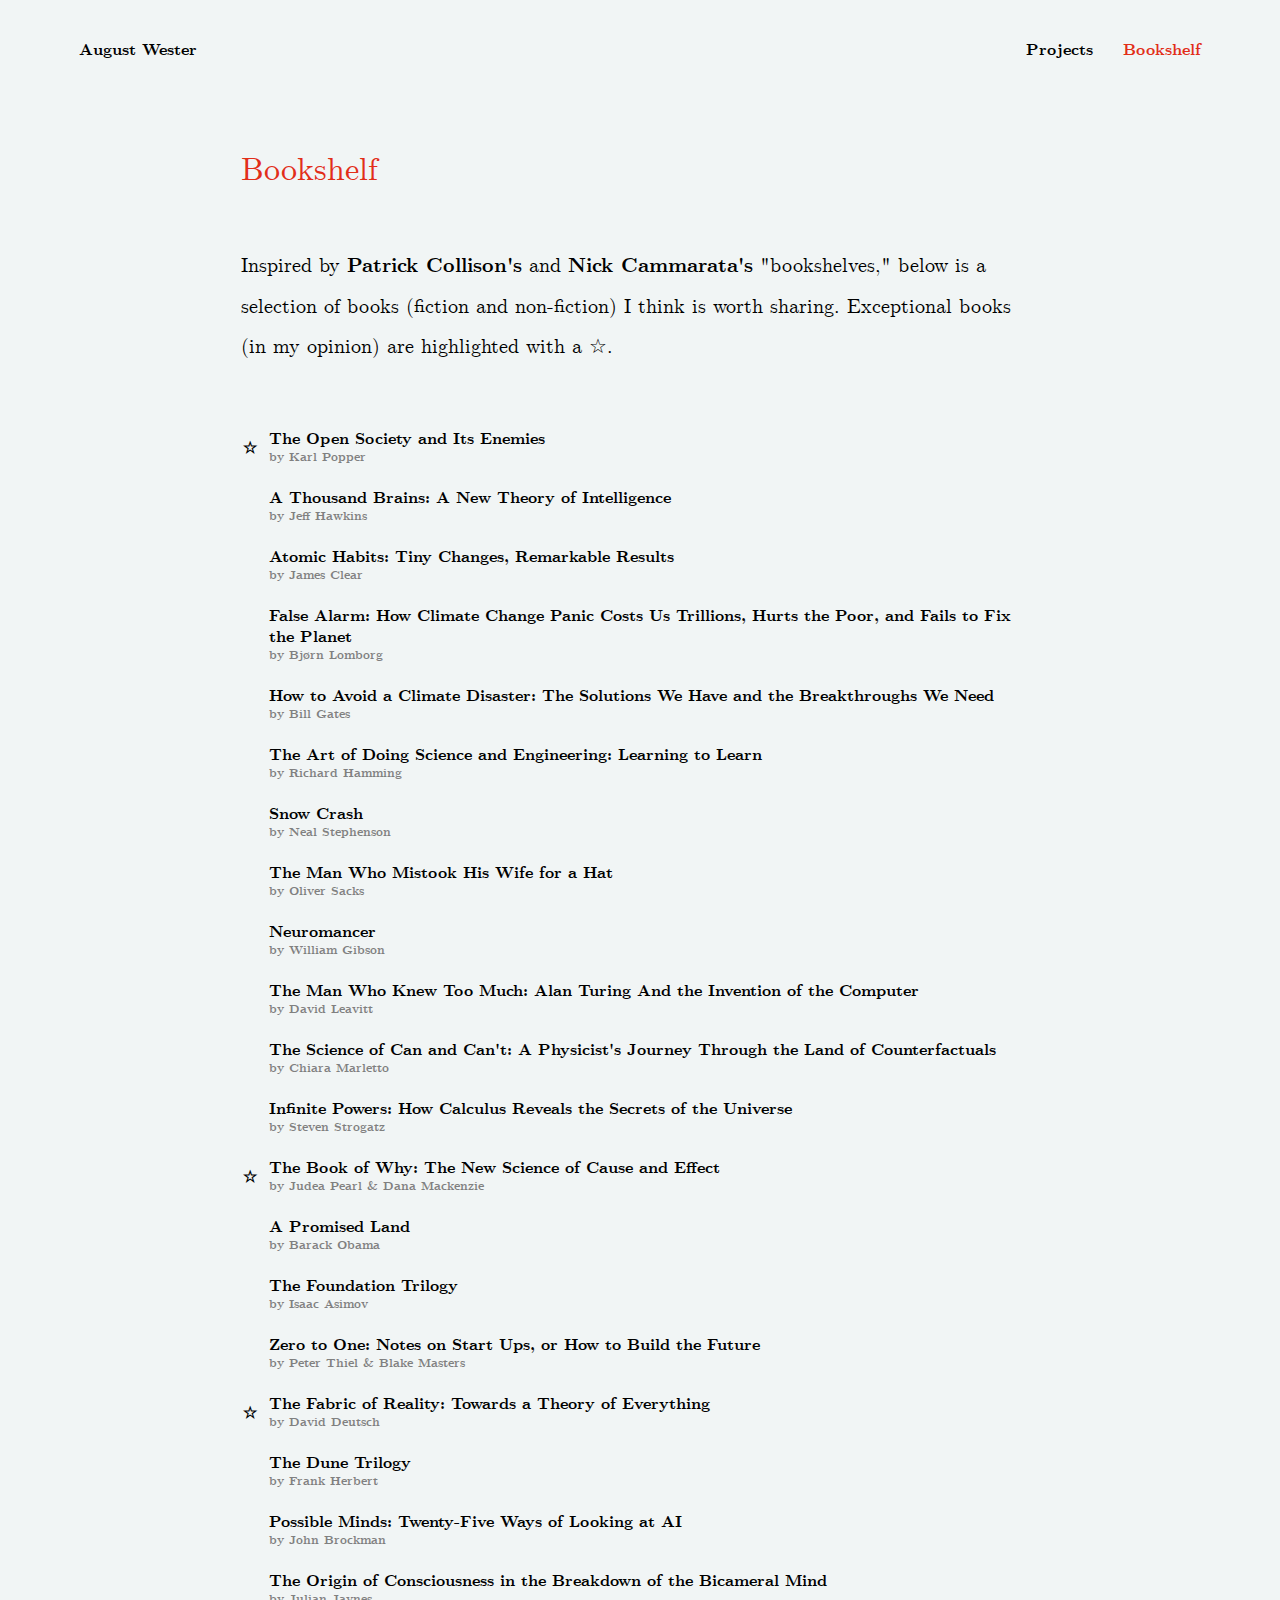
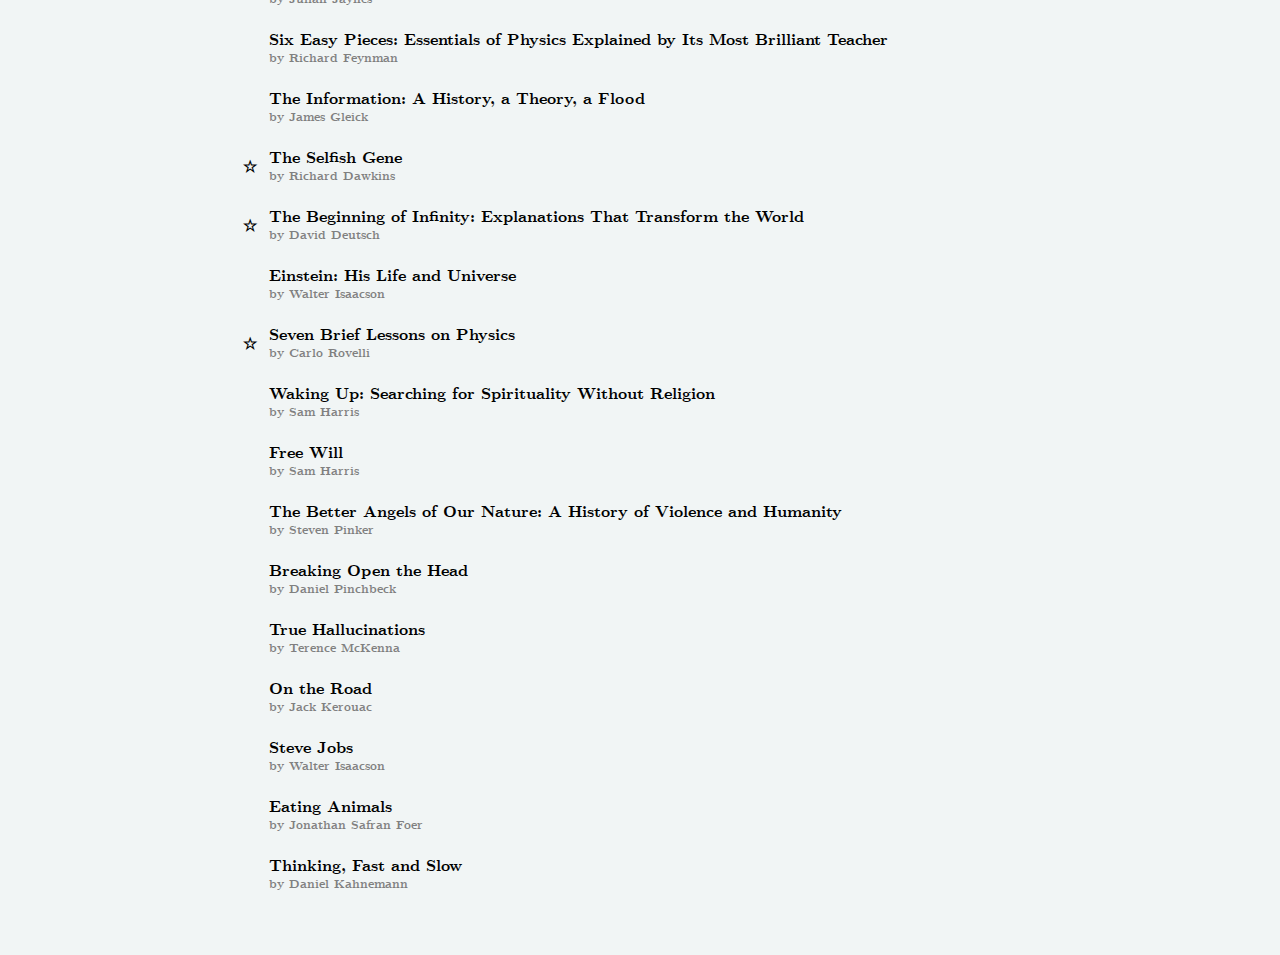
==== commit f508f7a2: "Update bookshelf" ====
--- a/bookshelf.html
+++ b/bookshelf.html
@@ -1 +1 @@
-<!DOCTYPE html> <html lang="en"> <head> <script async src="https://www.googletagmanager.com/gtag/js?id=G-7ZBJRX2XSP"></script> <script> window.dataLayer = window.dataLayer || []; function gtag(){dataLayer.push(arguments);} gtag('js', new Date()); gtag('config', 'G-7ZBJRX2XSP'); </script> <meta charset="utf-8"> <meta name="viewport" content="width=device-width, initial-scale=1.0"> <title>August Wester</title> <link rel="stylesheet" href="assets/css/style.css"> </head> <body> <head> <body> <div id="header-section"> <a href="/" id="augustwester">August Wester</a> <a href="projects">Projects</a> <a href="bookshelf" class="active-navigation">Bookshelf</a> </div> <div id="content"> <div id="content-text-container"> <h1>Bookshelf</h1> <br /><br /><br /> <p>Inspired by <b><a href="https://patrickcollison.com/bookshelf" target="blank">Patrick Collison's</a></b> and <b><a href="http://nickcammarata.com/bookshelf">Nick Cammarata's</a></b> "bookshelves," below is a selection of books (fiction and non-fiction) I think is worth sharing. Exceptional books (in my opinion) are highlighted with a ☆. </p> </div> </div> <div id="books-container"> <table id="books-table"> <tr> <th></th> <th> <a href="https://www.amazon.co.uk/Thousand-Brains-New-Theory-Intelligence/dp/1541675819/" target="blank"><b>A Thousand Brains: A New Theory of Intelligence</b></a> <p class="author-text">by Jeff Hawkins</p> </th> </tr> <tr> <th></th> <th> <a href="https://www.amazon.co.uk/Atomic-Habits-Proven-Build-Break/dp/1847941834/" target="blank"><b>Atomic Habits: Tiny Changes, Remarkable Results</b></a> <p class="author-text">by James Clear</p> </th> </tr> <tr> <th></th> <th> <a href="https://www.amazon.co.uk/False-Alarm-Climate-Change-Trillions/dp/1541647475/" target="blank"><b>False Alarm: How Climate Change Panic Costs Us Trillions, Hurts the Poor, and Fails to Fix the Planet</b></a> <p class="author-text">by Bjørn Lomborg</p> </th> </tr> <tr> <th></th> <th> <a href="https://www.amazon.co.uk/How-Avoid-Climate-Disaster-Breakthroughs/dp/0241448301/" target="blank"><b>How to Avoid a Climate Disaster: The Solutions We Have and the Breakthroughs We Need</b></a> <p class="author-text">by Bill Gates</p> </th> </tr> <tr> <th></th> <th> <a href="https://www.amazon.co.uk/Art-Doing-Science-Engineering-Learning/dp/1732265178/" target="blank"><b>The Art of Doing Science and Engineering: Learning to Learn</b></a> <p class="author-text">by Richard Hamming</p> </th> </tr> <tr> <th></th> <th> <a href="https://www.amazon.co.uk/Snow-Crash-Neal-Stephenson/dp/0241953189/" target="blank"><b>Snow Crash</b></a> <p class="author-text">by Neal Stephenson</p> </th> </tr> <tr> <th></th> <th> <a href="https://www.amazon.co.uk/Man-Who-Mistook-His-Wife/dp/152907729X/" target="blank"><b>The Man Who Mistook His Wife for a Hat</b></a> <p class="author-text">by Oliver Sacks</p> </th> </tr> <tr> <th></th> <th> <a href="https://www.amazon.co.uk/Neuromancer-S-F-MASTERWORKS-William-Gibson/dp/1473217385/" target="blank"><b>Neuromancer</b></a> <p class="author-text">by William Gibson</p> </th> </tr> <tr> <th></th> <th> <a href="https://www.amazon.co.uk/Man-Who-Knew-Too-Much/dp/0393052362/" target="blank"><b>The Man Who Knew Too Much: Alan Turing And the Invention of the Computer</b></a> <p class="author-text">by David Leavitt</p> </th> </tr> <tr> <th></th> <th> <a href="https://www.amazon.co.uk/Science-Can-Cant-Physicists-Counterfactuals/dp/0241310946/" target="blank"><b>The Science of Can and Can't: A Physicist's Journey Through the Land of Counterfactuals</b></a> <p class="author-text">by Chiara Marletto</p> </th> </tr> <tr> <th></th> <th> <a href="https://www.amazon.co.uk/Infinite-Powers-Calculus-Language-Universe/dp/1786492970/" target="blank"><b>Infinite Powers: How Calculus Reveals the Secrets of the Universe</b></a> <p class="author-text">by Steven Strogatz</p> </th> </tr> <tr> <th>☆</th> <th> <a href="https://www.amazon.co.uk/Book-Why-Science-Cause-Effect/dp/0141982411/" target="blank"><b>The Book of Why: The New Science of Cause and Effect</b></a> <p class="author-text">by Judea Pearl & Dana Mackenzie</p> </th> </tr> </tr> <tr> <th></th> <th> <a href="https://www.amazon.co.uk/A-Promised-Land/dp/0525633766/" target="blank"><b>A Promised Land</b></a> <p class="author-text">by Barack Obama</p> </th> </tr> <tr> <th></th> <th> <a href="https://www.amazon.co.uk/Foundation-Trilogy-Everymans-Library-Alfred/dp/184159332X/" target="blank"><b>The Foundation Trilogy</b></a> <p class="author-text">by Isaac Asimov</p> </th> </tr> <tr> <th></th> <th> <a href="https://www.amazon.co.uk/Zero-One-Notes-Start-Future/dp/0753555204/" target="blank"><b>Zero to One: Notes on Start Ups, or How to Build the Future</b></a> <p class="author-text">by Peter Thiel & Blake Masters</p> </th> </tr> <tr> <th>☆</th> <th> <a href="https://www.amazon.co.uk/Fabric-Reality-Towards-Theory-Everything/dp/0140146903/" target="blank"><b>The Fabric of Reality: Towards a Theory of Everything</b></a> <p class="author-text">by David Deutsch</p> </th> </tr> </tr> <tr> <th></th> <th> <a href="https://www.amazon.co.uk/Great-Dune-Trilogy-Children-GOLLANCZ/dp/0575070706/" target="blank"><b>The Dune Trilogy</b></a> <p class="author-text">by Frank Herbert</p> </th> </tr> <tr> <th></th> <th> <a href="https://www.amazon.co.uk/Possible-Minds-Twenty-Five-Ways-Looking/dp/0525558012/" target="blank"><b>Possible Minds: Twenty-Five Ways of Looking at AI</b></a> <p class="author-text">by John Brockman</p> </th> </tr> <tr> <th></th> <th> <a href="https://www.amazon.co.uk/Origin-Consciousness-Breakdown-Bicameral-Mind/dp/0618057072/" target="blank"><b>The Origin of Consciousness in the Breakdown of the Bicameral Mind</b></a> <p class="author-text">by Julian Jaynes</p> </th> </tr> <tr> <th></th> <th> <a href="https://www.amazon.co.uk/Six-Easy-Pieces-Essentials-Explained/dp/0465025277/" target="blank"><b>Six Easy Pieces: Essentials of Physics Explained by Its Most Brilliant Teacher</b></a> <p class="author-text">by Richard Feynman</p> </th> </tr> <tr> <th></th> <th> <a href="https://www.amazon.co.uk/Information-History-Theory-James-Gleick/dp/0007225741/" target="blank"><b>The Information: A History, a Theory, a Flood</b></a> <p class="author-text">by James Gleick</p> </th> </tr> <tr> <th>☆</th> <th> <a href="https://www.amazon.co.uk/Selfish-Gene-Anniversary-Landmark-Science/dp/0198788606/" target="blank"><b>The Selfish Gene</b></a> <p class="author-text">by Richard Dawkins</p> </th> </tr> </tr> <tr> <th>☆</th> <th> <a href="https://www.amazon.co.uk/Beginning-Infinity-Explanations-Transform-World/dp/0140278168/" target="blank"><b>The Beginning of Infinity: Explanations That Transform the World</b></a> <p class="author-text">by David Deutsch</p> </th> </tr> </tr> <tr> <th></th> <th> <a href="https://www.amazon.co.uk/Einstein-Life-Universe-Walter-Isaacson/dp/1471167941/" target="blank"><b>Einstein: His Life and Universe</b></a> <p class="author-text">by Walter Isaacson</p> </th> </tr> <tr> <th>☆</th> <th> <a href="https://www.amazon.co.uk/Seven-Brief-Lessons-Physics-Rovelli/dp/0141981725/" target="blank"><b>Seven Brief Lessons on Physics</b></a> <p class="author-text">by Carlo Rovelli</p> </th> </tr> </tr> <tr> <th></th> <th> <a href="https://www.amazon.co.uk/Waking-Up-Searching-Spirituality-Religion/dp/1784160024/" target="blank"><b>Waking Up: Searching for Spirituality Without Religion</b></a> <p class="author-text">by Sam Harris</p> </th> </tr> <tr> <th></th> <th> <a href="https://www.amazon.co.uk/Free-Will-Sam-Harris/dp/1451683405/" target="blank"><b>Free Will</b></a> <p class="author-text">by Sam Harris</p> </th> </tr> <tr> <th></th> <th> <a href="https://www.amazon.co.uk/Better-Angels-Our-Nature-Violence/dp/0141034645" target="blank"><b>The Better Angels of Our Nature: A History of Violence and Humanity</b></a> <p class="author-text">by Steven Pinker</p> </th> </tr> <tr> <th></th> <th> <a href="https://www.amazon.co.uk/Breaking-Open-Head-Daniel-Pinchbeck/dp/0007149611/" target="blank"><b>Breaking Open the Head</b></a> <p class="author-text">by Daniel Pinchbeck</p> </th> </tr> <tr> <th></th> <th> <a href="https://www.amazon.co.uk/True-Hallucinations-Extraordinary-Adventures-Paradise/dp/1846044251/" target="blank"><b>True Hallucinations</b></a> <p class="author-text">by Terence McKenna</p> </th> </tr> <tr> <th></th> <th> <a href="https://www.amazon.co.uk/Road-Penguin-Modern-Classics/dp/0141182679/" target="blank"><b>On the Road</b></a> <p class="author-text">by Jack Kerouac</p> </th> </tr> <tr> <th></th> <th> <a href="https://www.amazon.co.uk/Steve-Jobs-Exclusive-Walter-Isaacson/dp/034914043X/" target="blank"><b>Steve Jobs</b></a> <p class="author-text">by Walter Isaacson</p> </th> </tr> <tr> <th></th> <th> <a href="https://www.amazon.co.uk/Eating-Animals-Jonathan-Safran-Foer/dp/014103193X/" target="blank"><b>Eating Animals</b></a> <p class="author-text">by Jonathan Safran Foer</p> </th> </tr> <tr> <th></th> <th> <a href="https://www.amazon.co.uk/Thinking-Fast-Slow-Daniel-Kahneman/dp/0141033576/" target="blank"><b>Thinking, Fast and Slow</b></a> <p class="author-text">by Daniel Kahnemann</p> </th> </tr> </table> </div> </body> </html>
+<!DOCTYPE html> <html lang="en"> <head> <script async src="https://www.googletagmanager.com/gtag/js?id=G-7ZBJRX2XSP"></script> <script> window.dataLayer = window.dataLayer || []; function gtag(){dataLayer.push(arguments);} gtag('js', new Date()); gtag('config', 'G-7ZBJRX2XSP'); </script> <meta charset="utf-8"> <meta name="viewport" content="width=device-width, initial-scale=1.0"> <title>August Wester</title> <link rel="stylesheet" href="assets/css/style.css"> </head> <body> <head> <body> <div id="header-section"> <a href="/" id="augustwester">August Wester</a> <a href="projects">Projects</a> <a href="bookshelf" class="active-navigation">Bookshelf</a> </div> <div id="content"> <div id="content-text-container"> <h1>Bookshelf</h1> <br /><br /><br /> <p>Inspired by <b><a href="https://patrickcollison.com/bookshelf" target="blank">Patrick Collison's</a></b> and <b><a href="http://nickcammarata.com/bookshelf">Nick Cammarata's</a></b> "bookshelves," below is a selection of books (fiction and non-fiction) I think is worth sharing. Exceptional books (in my opinion) are highlighted with a ☆. </p> </div> </div> <div id="books-container"> <table id="books-table"> <tr> <th>☆</th> <th> <a href="https://www.amazon.co.uk/Open-Society-Enemies-Routledge-Classics/dp/0415610214/" target="blank"><b>The Open Society and Its Enemies</b></a> <p class="author-text">by Karl Popper</p> </th> </tr> </tr> <tr> <th></th> <th> <a href="https://www.amazon.co.uk/Thousand-Brains-New-Theory-Intelligence/dp/1541675819/" target="blank"><b>A Thousand Brains: A New Theory of Intelligence</b></a> <p class="author-text">by Jeff Hawkins</p> </th> </tr> <tr> <th></th> <th> <a href="https://www.amazon.co.uk/Atomic-Habits-Proven-Build-Break/dp/1847941834/" target="blank"><b>Atomic Habits: Tiny Changes, Remarkable Results</b></a> <p class="author-text">by James Clear</p> </th> </tr> <tr> <th></th> <th> <a href="https://www.amazon.co.uk/False-Alarm-Climate-Change-Trillions/dp/1541647475/" target="blank"><b>False Alarm: How Climate Change Panic Costs Us Trillions, Hurts the Poor, and Fails to Fix the Planet</b></a> <p class="author-text">by Bjørn Lomborg</p> </th> </tr> <tr> <th></th> <th> <a href="https://www.amazon.co.uk/How-Avoid-Climate-Disaster-Breakthroughs/dp/0241448301/" target="blank"><b>How to Avoid a Climate Disaster: The Solutions We Have and the Breakthroughs We Need</b></a> <p class="author-text">by Bill Gates</p> </th> </tr> <tr> <th></th> <th> <a href="https://www.amazon.co.uk/Art-Doing-Science-Engineering-Learning/dp/1732265178/" target="blank"><b>The Art of Doing Science and Engineering: Learning to Learn</b></a> <p class="author-text">by Richard Hamming</p> </th> </tr> <tr> <th></th> <th> <a href="https://www.amazon.co.uk/Snow-Crash-Neal-Stephenson/dp/0241953189/" target="blank"><b>Snow Crash</b></a> <p class="author-text">by Neal Stephenson</p> </th> </tr> <tr> <th></th> <th> <a href="https://www.amazon.co.uk/Man-Who-Mistook-His-Wife/dp/152907729X/" target="blank"><b>The Man Who Mistook His Wife for a Hat</b></a> <p class="author-text">by Oliver Sacks</p> </th> </tr> <tr> <th></th> <th> <a href="https://www.amazon.co.uk/Neuromancer-S-F-MASTERWORKS-William-Gibson/dp/1473217385/" target="blank"><b>Neuromancer</b></a> <p class="author-text">by William Gibson</p> </th> </tr> <tr> <th></th> <th> <a href="https://www.amazon.co.uk/Man-Who-Knew-Too-Much/dp/0393052362/" target="blank"><b>The Man Who Knew Too Much: Alan Turing And the Invention of the Computer</b></a> <p class="author-text">by David Leavitt</p> </th> </tr> <tr> <th></th> <th> <a href="https://www.amazon.co.uk/Science-Can-Cant-Physicists-Counterfactuals/dp/0241310946/" target="blank"><b>The Science of Can and Can't: A Physicist's Journey Through the Land of Counterfactuals</b></a> <p class="author-text">by Chiara Marletto</p> </th> </tr> <tr> <th></th> <th> <a href="https://www.amazon.co.uk/Infinite-Powers-Calculus-Language-Universe/dp/1786492970/" target="blank"><b>Infinite Powers: How Calculus Reveals the Secrets of the Universe</b></a> <p class="author-text">by Steven Strogatz</p> </th> </tr> <tr> <th>☆</th> <th> <a href="https://www.amazon.co.uk/Book-Why-Science-Cause-Effect/dp/0141982411/" target="blank"><b>The Book of Why: The New Science of Cause and Effect</b></a> <p class="author-text">by Judea Pearl & Dana Mackenzie</p> </th> </tr> </tr> <tr> <th></th> <th> <a href="https://www.amazon.co.uk/A-Promised-Land/dp/0525633766/" target="blank"><b>A Promised Land</b></a> <p class="author-text">by Barack Obama</p> </th> </tr> <tr> <th></th> <th> <a href="https://www.amazon.co.uk/Foundation-Trilogy-Everymans-Library-Alfred/dp/184159332X/" target="blank"><b>The Foundation Trilogy</b></a> <p class="author-text">by Isaac Asimov</p> </th> </tr> <tr> <th></th> <th> <a href="https://www.amazon.co.uk/Zero-One-Notes-Start-Future/dp/0753555204/" target="blank"><b>Zero to One: Notes on Start Ups, or How to Build the Future</b></a> <p class="author-text">by Peter Thiel & Blake Masters</p> </th> </tr> <tr> <th>☆</th> <th> <a href="https://www.amazon.co.uk/Fabric-Reality-Towards-Theory-Everything/dp/0140146903/" target="blank"><b>The Fabric of Reality: Towards a Theory of Everything</b></a> <p class="author-text">by David Deutsch</p> </th> </tr> </tr> <tr> <th></th> <th> <a href="https://www.amazon.co.uk/Great-Dune-Trilogy-Children-GOLLANCZ/dp/0575070706/" target="blank"><b>The Dune Trilogy</b></a> <p class="author-text">by Frank Herbert</p> </th> </tr> <tr> <th></th> <th> <a href="https://www.amazon.co.uk/Possible-Minds-Twenty-Five-Ways-Looking/dp/0525558012/" target="blank"><b>Possible Minds: Twenty-Five Ways of Looking at AI</b></a> <p class="author-text">by John Brockman</p> </th> </tr> <tr> <th></th> <th> <a href="https://www.amazon.co.uk/Origin-Consciousness-Breakdown-Bicameral-Mind/dp/0618057072/" target="blank"><b>The Origin of Consciousness in the Breakdown of the Bicameral Mind</b></a> <p class="author-text">by Julian Jaynes</p> </th> </tr> <tr> <th></th> <th> <a href="https://www.amazon.co.uk/Six-Easy-Pieces-Essentials-Explained/dp/0465025277/" target="blank"><b>Six Easy Pieces: Essentials of Physics Explained by Its Most Brilliant Teacher</b></a> <p class="author-text">by Richard Feynman</p> </th> </tr> <tr> <th></th> <th> <a href="https://www.amazon.co.uk/Information-History-Theory-James-Gleick/dp/0007225741/" target="blank"><b>The Information: A History, a Theory, a Flood</b></a> <p class="author-text">by James Gleick</p> </th> </tr> <tr> <th>☆</th> <th> <a href="https://www.amazon.co.uk/Selfish-Gene-Anniversary-Landmark-Science/dp/0198788606/" target="blank"><b>The Selfish Gene</b></a> <p class="author-text">by Richard Dawkins</p> </th> </tr> </tr> <tr> <th>☆</th> <th> <a href="https://www.amazon.co.uk/Beginning-Infinity-Explanations-Transform-World/dp/0140278168/" target="blank"><b>The Beginning of Infinity: Explanations That Transform the World</b></a> <p class="author-text">by David Deutsch</p> </th> </tr> </tr> <tr> <th></th> <th> <a href="https://www.amazon.co.uk/Einstein-Life-Universe-Walter-Isaacson/dp/1471167941/" target="blank"><b>Einstein: His Life and Universe</b></a> <p class="author-text">by Walter Isaacson</p> </th> </tr> <tr> <th>☆</th> <th> <a href="https://www.amazon.co.uk/Seven-Brief-Lessons-Physics-Rovelli/dp/0141981725/" target="blank"><b>Seven Brief Lessons on Physics</b></a> <p class="author-text">by Carlo Rovelli</p> </th> </tr> </tr> <tr> <th></th> <th> <a href="https://www.amazon.co.uk/Waking-Up-Searching-Spirituality-Religion/dp/1784160024/" target="blank"><b>Waking Up: Searching for Spirituality Without Religion</b></a> <p class="author-text">by Sam Harris</p> </th> </tr> <tr> <th></th> <th> <a href="https://www.amazon.co.uk/Free-Will-Sam-Harris/dp/1451683405/" target="blank"><b>Free Will</b></a> <p class="author-text">by Sam Harris</p> </th> </tr> <tr> <th></th> <th> <a href="https://www.amazon.co.uk/Better-Angels-Our-Nature-Violence/dp/0141034645" target="blank"><b>The Better Angels of Our Nature: A History of Violence and Humanity</b></a> <p class="author-text">by Steven Pinker</p> </th> </tr> <tr> <th></th> <th> <a href="https://www.amazon.co.uk/Breaking-Open-Head-Daniel-Pinchbeck/dp/0007149611/" target="blank"><b>Breaking Open the Head</b></a> <p class="author-text">by Daniel Pinchbeck</p> </th> </tr> <tr> <th></th> <th> <a href="https://www.amazon.co.uk/True-Hallucinations-Extraordinary-Adventures-Paradise/dp/1846044251/" target="blank"><b>True Hallucinations</b></a> <p class="author-text">by Terence McKenna</p> </th> </tr> <tr> <th></th> <th> <a href="https://www.amazon.co.uk/Road-Penguin-Modern-Classics/dp/0141182679/" target="blank"><b>On the Road</b></a> <p class="author-text">by Jack Kerouac</p> </th> </tr> <tr> <th></th> <th> <a href="https://www.amazon.co.uk/Steve-Jobs-Exclusive-Walter-Isaacson/dp/034914043X/" target="blank"><b>Steve Jobs</b></a> <p class="author-text">by Walter Isaacson</p> </th> </tr> <tr> <th></th> <th> <a href="https://www.amazon.co.uk/Eating-Animals-Jonathan-Safran-Foer/dp/014103193X/" target="blank"><b>Eating Animals</b></a> <p class="author-text">by Jonathan Safran Foer</p> </th> </tr> <tr> <th></th> <th> <a href="https://www.amazon.co.uk/Thinking-Fast-Slow-Daniel-Kahneman/dp/0141033576/" target="blank"><b>Thinking, Fast and Slow</b></a> <p class="author-text">by Daniel Kahnemann</p> </th> </tr> </table> </div> </body> </html>
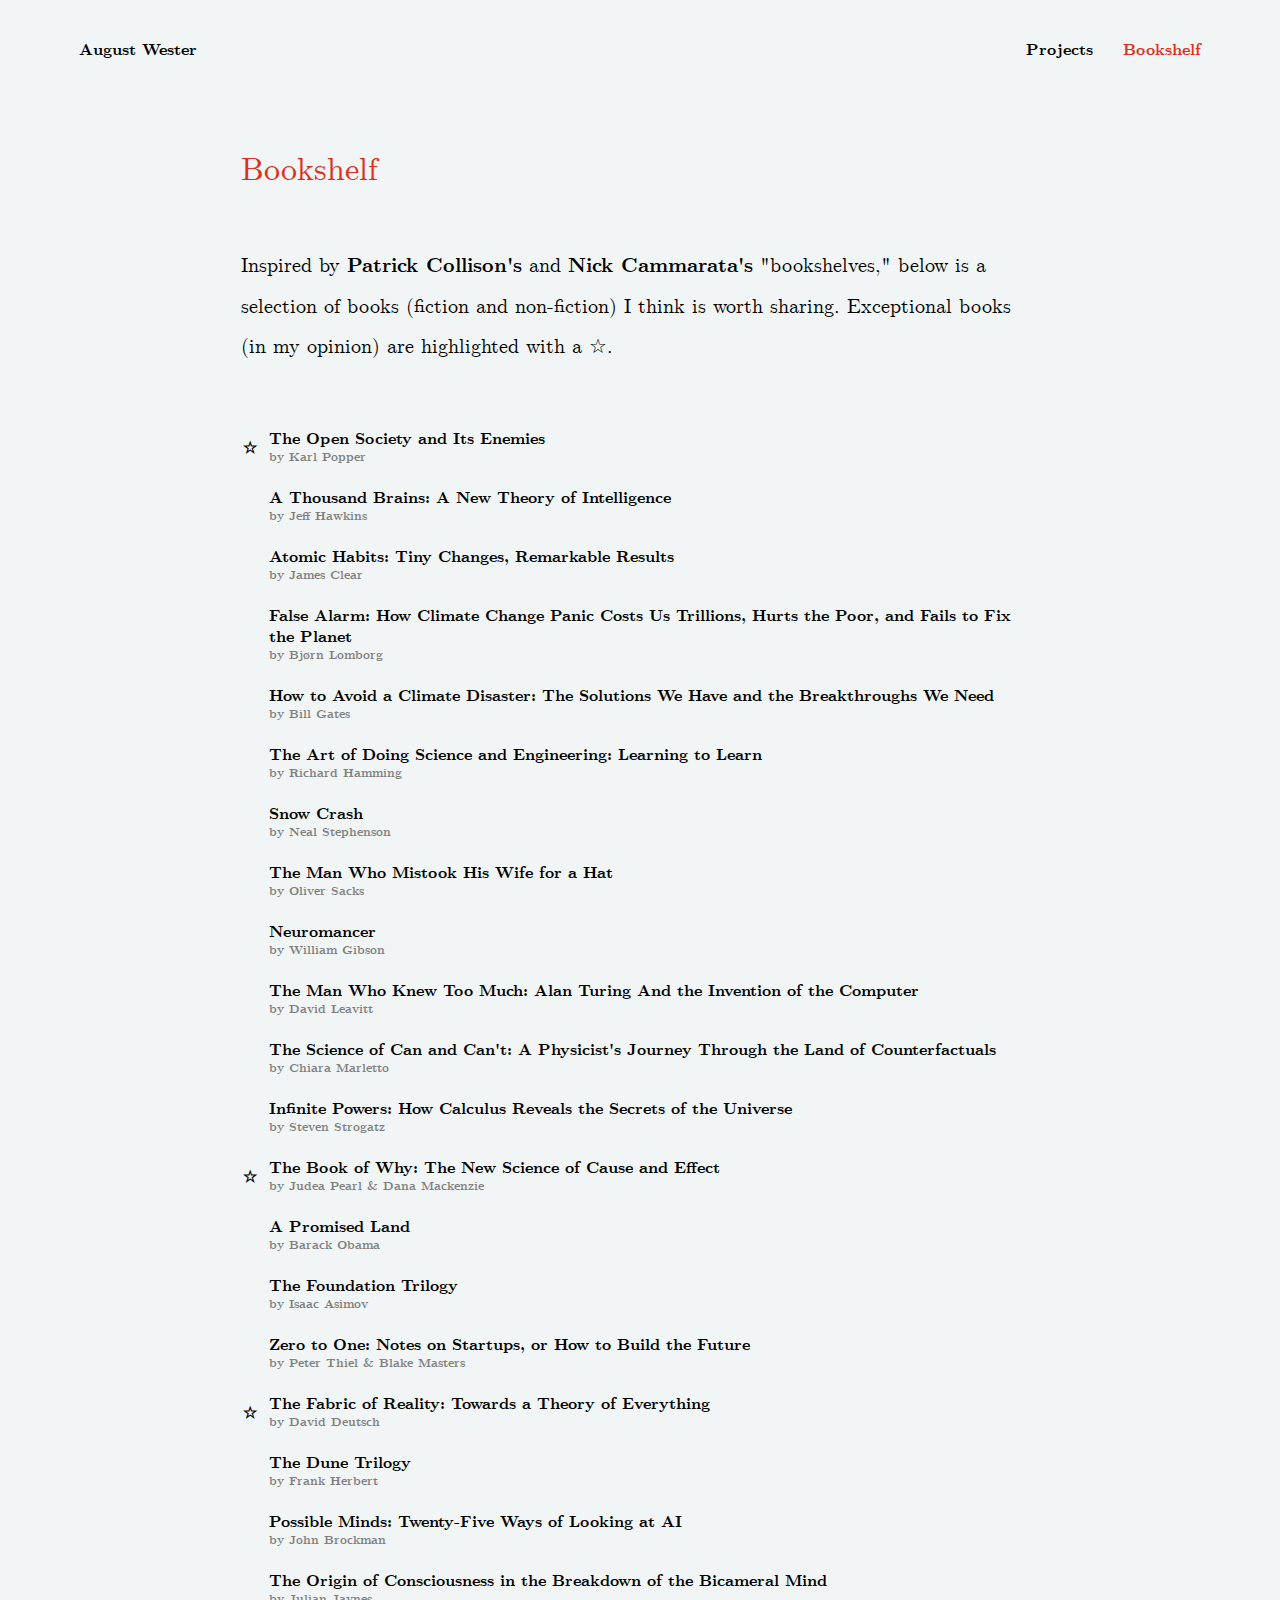
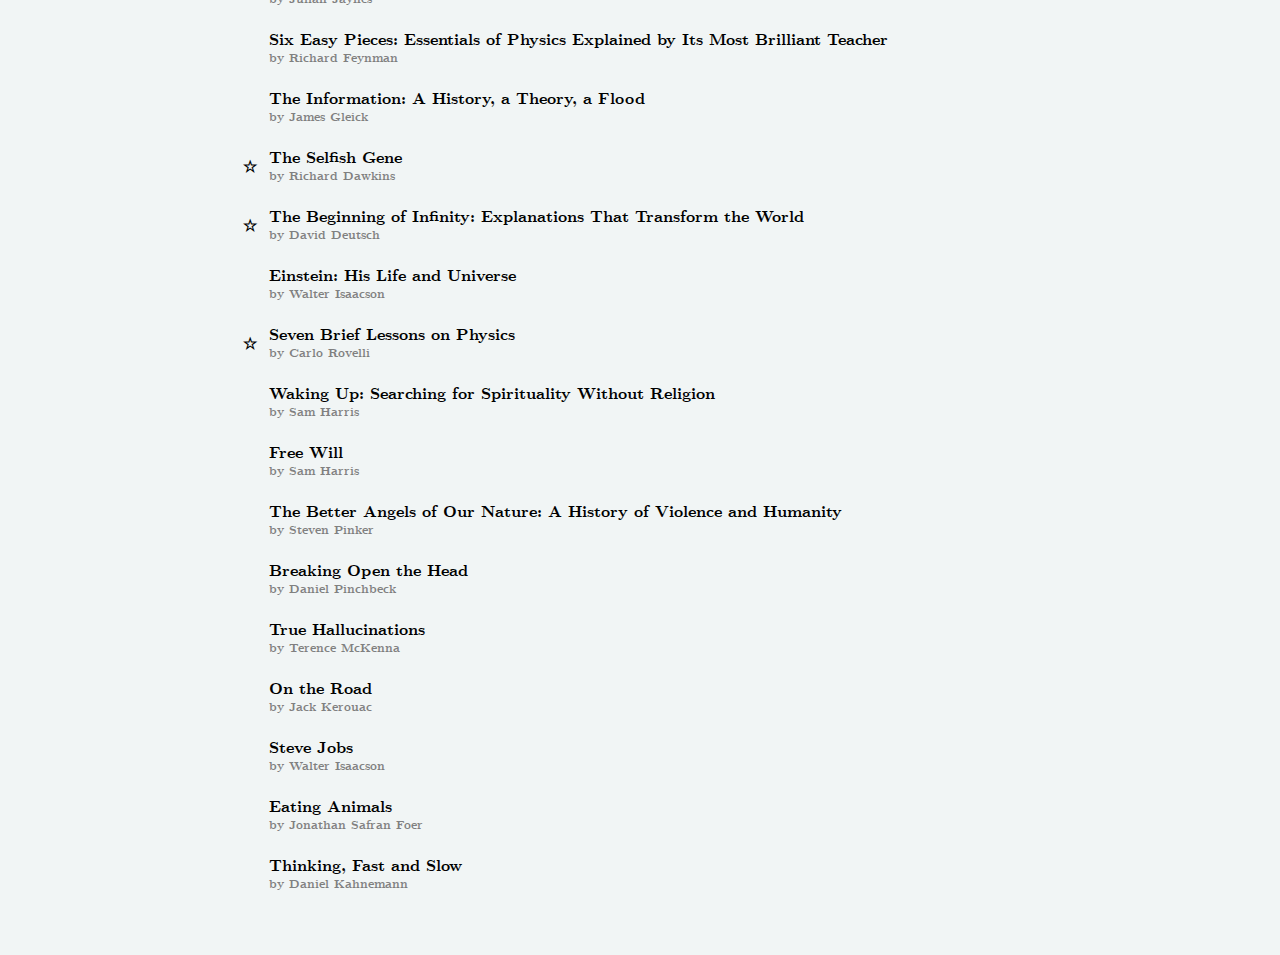
==== commit 72d5f05d: "Fix typo" ====
--- a/bookshelf.html
+++ b/bookshelf.html
@@ -1 +1 @@
-<!DOCTYPE html> <html lang="en"> <head> <script async src="https://www.googletagmanager.com/gtag/js?id=G-7ZBJRX2XSP"></script> <script> window.dataLayer = window.dataLayer || []; function gtag(){dataLayer.push(arguments);} gtag('js', new Date()); gtag('config', 'G-7ZBJRX2XSP'); </script> <meta charset="utf-8"> <meta name="viewport" content="width=device-width, initial-scale=1.0"> <title>August Wester</title> <link rel="stylesheet" href="assets/css/style.css"> </head> <body> <head> <body> <div id="header-section"> <a href="/" id="augustwester">August Wester</a> <a href="projects">Projects</a> <a href="bookshelf" class="active-navigation">Bookshelf</a> </div> <div id="content"> <div id="content-text-container"> <h1>Bookshelf</h1> <br /><br /><br /> <p>Inspired by <b><a href="https://patrickcollison.com/bookshelf" target="blank">Patrick Collison's</a></b> and <b><a href="http://nickcammarata.com/bookshelf">Nick Cammarata's</a></b> "bookshelves," below is a selection of books (fiction and non-fiction) I think is worth sharing. Exceptional books (in my opinion) are highlighted with a ☆. </p> </div> </div> <div id="books-container"> <table id="books-table"> <tr> <th>☆</th> <th> <a href="https://www.amazon.co.uk/Open-Society-Enemies-Routledge-Classics/dp/0415610214/" target="blank"><b>The Open Society and Its Enemies</b></a> <p class="author-text">by Karl Popper</p> </th> </tr> </tr> <tr> <th></th> <th> <a href="https://www.amazon.co.uk/Thousand-Brains-New-Theory-Intelligence/dp/1541675819/" target="blank"><b>A Thousand Brains: A New Theory of Intelligence</b></a> <p class="author-text">by Jeff Hawkins</p> </th> </tr> <tr> <th></th> <th> <a href="https://www.amazon.co.uk/Atomic-Habits-Proven-Build-Break/dp/1847941834/" target="blank"><b>Atomic Habits: Tiny Changes, Remarkable Results</b></a> <p class="author-text">by James Clear</p> </th> </tr> <tr> <th></th> <th> <a href="https://www.amazon.co.uk/False-Alarm-Climate-Change-Trillions/dp/1541647475/" target="blank"><b>False Alarm: How Climate Change Panic Costs Us Trillions, Hurts the Poor, and Fails to Fix the Planet</b></a> <p class="author-text">by Bjørn Lomborg</p> </th> </tr> <tr> <th></th> <th> <a href="https://www.amazon.co.uk/How-Avoid-Climate-Disaster-Breakthroughs/dp/0241448301/" target="blank"><b>How to Avoid a Climate Disaster: The Solutions We Have and the Breakthroughs We Need</b></a> <p class="author-text">by Bill Gates</p> </th> </tr> <tr> <th></th> <th> <a href="https://www.amazon.co.uk/Art-Doing-Science-Engineering-Learning/dp/1732265178/" target="blank"><b>The Art of Doing Science and Engineering: Learning to Learn</b></a> <p class="author-text">by Richard Hamming</p> </th> </tr> <tr> <th></th> <th> <a href="https://www.amazon.co.uk/Snow-Crash-Neal-Stephenson/dp/0241953189/" target="blank"><b>Snow Crash</b></a> <p class="author-text">by Neal Stephenson</p> </th> </tr> <tr> <th></th> <th> <a href="https://www.amazon.co.uk/Man-Who-Mistook-His-Wife/dp/152907729X/" target="blank"><b>The Man Who Mistook His Wife for a Hat</b></a> <p class="author-text">by Oliver Sacks</p> </th> </tr> <tr> <th></th> <th> <a href="https://www.amazon.co.uk/Neuromancer-S-F-MASTERWORKS-William-Gibson/dp/1473217385/" target="blank"><b>Neuromancer</b></a> <p class="author-text">by William Gibson</p> </th> </tr> <tr> <th></th> <th> <a href="https://www.amazon.co.uk/Man-Who-Knew-Too-Much/dp/0393052362/" target="blank"><b>The Man Who Knew Too Much: Alan Turing And the Invention of the Computer</b></a> <p class="author-text">by David Leavitt</p> </th> </tr> <tr> <th></th> <th> <a href="https://www.amazon.co.uk/Science-Can-Cant-Physicists-Counterfactuals/dp/0241310946/" target="blank"><b>The Science of Can and Can't: A Physicist's Journey Through the Land of Counterfactuals</b></a> <p class="author-text">by Chiara Marletto</p> </th> </tr> <tr> <th></th> <th> <a href="https://www.amazon.co.uk/Infinite-Powers-Calculus-Language-Universe/dp/1786492970/" target="blank"><b>Infinite Powers: How Calculus Reveals the Secrets of the Universe</b></a> <p class="author-text">by Steven Strogatz</p> </th> </tr> <tr> <th>☆</th> <th> <a href="https://www.amazon.co.uk/Book-Why-Science-Cause-Effect/dp/0141982411/" target="blank"><b>The Book of Why: The New Science of Cause and Effect</b></a> <p class="author-text">by Judea Pearl & Dana Mackenzie</p> </th> </tr> </tr> <tr> <th></th> <th> <a href="https://www.amazon.co.uk/A-Promised-Land/dp/0525633766/" target="blank"><b>A Promised Land</b></a> <p class="author-text">by Barack Obama</p> </th> </tr> <tr> <th></th> <th> <a href="https://www.amazon.co.uk/Foundation-Trilogy-Everymans-Library-Alfred/dp/184159332X/" target="blank"><b>The Foundation Trilogy</b></a> <p class="author-text">by Isaac Asimov</p> </th> </tr> <tr> <th></th> <th> <a href="https://www.amazon.co.uk/Zero-One-Notes-Start-Future/dp/0753555204/" target="blank"><b>Zero to One: Notes on Start Ups, or How to Build the Future</b></a> <p class="author-text">by Peter Thiel & Blake Masters</p> </th> </tr> <tr> <th>☆</th> <th> <a href="https://www.amazon.co.uk/Fabric-Reality-Towards-Theory-Everything/dp/0140146903/" target="blank"><b>The Fabric of Reality: Towards a Theory of Everything</b></a> <p class="author-text">by David Deutsch</p> </th> </tr> </tr> <tr> <th></th> <th> <a href="https://www.amazon.co.uk/Great-Dune-Trilogy-Children-GOLLANCZ/dp/0575070706/" target="blank"><b>The Dune Trilogy</b></a> <p class="author-text">by Frank Herbert</p> </th> </tr> <tr> <th></th> <th> <a href="https://www.amazon.co.uk/Possible-Minds-Twenty-Five-Ways-Looking/dp/0525558012/" target="blank"><b>Possible Minds: Twenty-Five Ways of Looking at AI</b></a> <p class="author-text">by John Brockman</p> </th> </tr> <tr> <th></th> <th> <a href="https://www.amazon.co.uk/Origin-Consciousness-Breakdown-Bicameral-Mind/dp/0618057072/" target="blank"><b>The Origin of Consciousness in the Breakdown of the Bicameral Mind</b></a> <p class="author-text">by Julian Jaynes</p> </th> </tr> <tr> <th></th> <th> <a href="https://www.amazon.co.uk/Six-Easy-Pieces-Essentials-Explained/dp/0465025277/" target="blank"><b>Six Easy Pieces: Essentials of Physics Explained by Its Most Brilliant Teacher</b></a> <p class="author-text">by Richard Feynman</p> </th> </tr> <tr> <th></th> <th> <a href="https://www.amazon.co.uk/Information-History-Theory-James-Gleick/dp/0007225741/" target="blank"><b>The Information: A History, a Theory, a Flood</b></a> <p class="author-text">by James Gleick</p> </th> </tr> <tr> <th>☆</th> <th> <a href="https://www.amazon.co.uk/Selfish-Gene-Anniversary-Landmark-Science/dp/0198788606/" target="blank"><b>The Selfish Gene</b></a> <p class="author-text">by Richard Dawkins</p> </th> </tr> </tr> <tr> <th>☆</th> <th> <a href="https://www.amazon.co.uk/Beginning-Infinity-Explanations-Transform-World/dp/0140278168/" target="blank"><b>The Beginning of Infinity: Explanations That Transform the World</b></a> <p class="author-text">by David Deutsch</p> </th> </tr> </tr> <tr> <th></th> <th> <a href="https://www.amazon.co.uk/Einstein-Life-Universe-Walter-Isaacson/dp/1471167941/" target="blank"><b>Einstein: His Life and Universe</b></a> <p class="author-text">by Walter Isaacson</p> </th> </tr> <tr> <th>☆</th> <th> <a href="https://www.amazon.co.uk/Seven-Brief-Lessons-Physics-Rovelli/dp/0141981725/" target="blank"><b>Seven Brief Lessons on Physics</b></a> <p class="author-text">by Carlo Rovelli</p> </th> </tr> </tr> <tr> <th></th> <th> <a href="https://www.amazon.co.uk/Waking-Up-Searching-Spirituality-Religion/dp/1784160024/" target="blank"><b>Waking Up: Searching for Spirituality Without Religion</b></a> <p class="author-text">by Sam Harris</p> </th> </tr> <tr> <th></th> <th> <a href="https://www.amazon.co.uk/Free-Will-Sam-Harris/dp/1451683405/" target="blank"><b>Free Will</b></a> <p class="author-text">by Sam Harris</p> </th> </tr> <tr> <th></th> <th> <a href="https://www.amazon.co.uk/Better-Angels-Our-Nature-Violence/dp/0141034645" target="blank"><b>The Better Angels of Our Nature: A History of Violence and Humanity</b></a> <p class="author-text">by Steven Pinker</p> </th> </tr> <tr> <th></th> <th> <a href="https://www.amazon.co.uk/Breaking-Open-Head-Daniel-Pinchbeck/dp/0007149611/" target="blank"><b>Breaking Open the Head</b></a> <p class="author-text">by Daniel Pinchbeck</p> </th> </tr> <tr> <th></th> <th> <a href="https://www.amazon.co.uk/True-Hallucinations-Extraordinary-Adventures-Paradise/dp/1846044251/" target="blank"><b>True Hallucinations</b></a> <p class="author-text">by Terence McKenna</p> </th> </tr> <tr> <th></th> <th> <a href="https://www.amazon.co.uk/Road-Penguin-Modern-Classics/dp/0141182679/" target="blank"><b>On the Road</b></a> <p class="author-text">by Jack Kerouac</p> </th> </tr> <tr> <th></th> <th> <a href="https://www.amazon.co.uk/Steve-Jobs-Exclusive-Walter-Isaacson/dp/034914043X/" target="blank"><b>Steve Jobs</b></a> <p class="author-text">by Walter Isaacson</p> </th> </tr> <tr> <th></th> <th> <a href="https://www.amazon.co.uk/Eating-Animals-Jonathan-Safran-Foer/dp/014103193X/" target="blank"><b>Eating Animals</b></a> <p class="author-text">by Jonathan Safran Foer</p> </th> </tr> <tr> <th></th> <th> <a href="https://www.amazon.co.uk/Thinking-Fast-Slow-Daniel-Kahneman/dp/0141033576/" target="blank"><b>Thinking, Fast and Slow</b></a> <p class="author-text">by Daniel Kahnemann</p> </th> </tr> </table> </div> </body> </html>
+<!DOCTYPE html> <html lang="en"> <head> <script async src="https://www.googletagmanager.com/gtag/js?id=G-7ZBJRX2XSP"></script> <script> window.dataLayer = window.dataLayer || []; function gtag(){dataLayer.push(arguments);} gtag('js', new Date()); gtag('config', 'G-7ZBJRX2XSP'); </script> <meta charset="utf-8"> <meta name="viewport" content="width=device-width, initial-scale=1.0"> <title>August Wester</title> <link rel="stylesheet" href="assets/css/style.css"> </head> <body> <head> <body> <div id="header-section"> <a href="/" id="augustwester">August Wester</a> <a href="projects">Projects</a> <a href="bookshelf" class="active-navigation">Bookshelf</a> </div> <div id="content"> <div id="content-text-container"> <h1>Bookshelf</h1> <br /><br /><br /> <p>Inspired by <b><a href="https://patrickcollison.com/bookshelf" target="blank">Patrick Collison's</a></b> and <b><a href="http://nickcammarata.com/bookshelf">Nick Cammarata's</a></b> "bookshelves," below is a selection of books (fiction and non-fiction) I think is worth sharing. Exceptional books (in my opinion) are highlighted with a ☆. </p> </div> </div> <div id="books-container"> <table id="books-table"> <tr> <th>☆</th> <th> <a href="https://www.amazon.co.uk/Open-Society-Enemies-Routledge-Classics/dp/0415610214/" target="blank"><b>The Open Society and Its Enemies</b></a> <p class="author-text">by Karl Popper</p> </th> </tr> </tr> <tr> <th></th> <th> <a href="https://www.amazon.co.uk/Thousand-Brains-New-Theory-Intelligence/dp/1541675819/" target="blank"><b>A Thousand Brains: A New Theory of Intelligence</b></a> <p class="author-text">by Jeff Hawkins</p> </th> </tr> <tr> <th></th> <th> <a href="https://www.amazon.co.uk/Atomic-Habits-Proven-Build-Break/dp/1847941834/" target="blank"><b>Atomic Habits: Tiny Changes, Remarkable Results</b></a> <p class="author-text">by James Clear</p> </th> </tr> <tr> <th></th> <th> <a href="https://www.amazon.co.uk/False-Alarm-Climate-Change-Trillions/dp/1541647475/" target="blank"><b>False Alarm: How Climate Change Panic Costs Us Trillions, Hurts the Poor, and Fails to Fix the Planet</b></a> <p class="author-text">by Bjørn Lomborg</p> </th> </tr> <tr> <th></th> <th> <a href="https://www.amazon.co.uk/How-Avoid-Climate-Disaster-Breakthroughs/dp/0241448301/" target="blank"><b>How to Avoid a Climate Disaster: The Solutions We Have and the Breakthroughs We Need</b></a> <p class="author-text">by Bill Gates</p> </th> </tr> <tr> <th></th> <th> <a href="https://www.amazon.co.uk/Art-Doing-Science-Engineering-Learning/dp/1732265178/" target="blank"><b>The Art of Doing Science and Engineering: Learning to Learn</b></a> <p class="author-text">by Richard Hamming</p> </th> </tr> <tr> <th></th> <th> <a href="https://www.amazon.co.uk/Snow-Crash-Neal-Stephenson/dp/0241953189/" target="blank"><b>Snow Crash</b></a> <p class="author-text">by Neal Stephenson</p> </th> </tr> <tr> <th></th> <th> <a href="https://www.amazon.co.uk/Man-Who-Mistook-His-Wife/dp/152907729X/" target="blank"><b>The Man Who Mistook His Wife for a Hat</b></a> <p class="author-text">by Oliver Sacks</p> </th> </tr> <tr> <th></th> <th> <a href="https://www.amazon.co.uk/Neuromancer-S-F-MASTERWORKS-William-Gibson/dp/1473217385/" target="blank"><b>Neuromancer</b></a> <p class="author-text">by William Gibson</p> </th> </tr> <tr> <th></th> <th> <a href="https://www.amazon.co.uk/Man-Who-Knew-Too-Much/dp/0393052362/" target="blank"><b>The Man Who Knew Too Much: Alan Turing And the Invention of the Computer</b></a> <p class="author-text">by David Leavitt</p> </th> </tr> <tr> <th></th> <th> <a href="https://www.amazon.co.uk/Science-Can-Cant-Physicists-Counterfactuals/dp/0241310946/" target="blank"><b>The Science of Can and Can't: A Physicist's Journey Through the Land of Counterfactuals</b></a> <p class="author-text">by Chiara Marletto</p> </th> </tr> <tr> <th></th> <th> <a href="https://www.amazon.co.uk/Infinite-Powers-Calculus-Language-Universe/dp/1786492970/" target="blank"><b>Infinite Powers: How Calculus Reveals the Secrets of the Universe</b></a> <p class="author-text">by Steven Strogatz</p> </th> </tr> <tr> <th>☆</th> <th> <a href="https://www.amazon.co.uk/Book-Why-Science-Cause-Effect/dp/0141982411/" target="blank"><b>The Book of Why: The New Science of Cause and Effect</b></a> <p class="author-text">by Judea Pearl & Dana Mackenzie</p> </th> </tr> </tr> <tr> <th></th> <th> <a href="https://www.amazon.co.uk/A-Promised-Land/dp/0525633766/" target="blank"><b>A Promised Land</b></a> <p class="author-text">by Barack Obama</p> </th> </tr> <tr> <th></th> <th> <a href="https://www.amazon.co.uk/Foundation-Trilogy-Everymans-Library-Alfred/dp/184159332X/" target="blank"><b>The Foundation Trilogy</b></a> <p class="author-text">by Isaac Asimov</p> </th> </tr> <tr> <th></th> <th> <a href="https://www.amazon.co.uk/Zero-One-Notes-Start-Future/dp/0753555204/" target="blank"><b>Zero to One: Notes on Startups, or How to Build the Future</b></a> <p class="author-text">by Peter Thiel & Blake Masters</p> </th> </tr> <tr> <th>☆</th> <th> <a href="https://www.amazon.co.uk/Fabric-Reality-Towards-Theory-Everything/dp/0140146903/" target="blank"><b>The Fabric of Reality: Towards a Theory of Everything</b></a> <p class="author-text">by David Deutsch</p> </th> </tr> </tr> <tr> <th></th> <th> <a href="https://www.amazon.co.uk/Great-Dune-Trilogy-Children-GOLLANCZ/dp/0575070706/" target="blank"><b>The Dune Trilogy</b></a> <p class="author-text">by Frank Herbert</p> </th> </tr> <tr> <th></th> <th> <a href="https://www.amazon.co.uk/Possible-Minds-Twenty-Five-Ways-Looking/dp/0525558012/" target="blank"><b>Possible Minds: Twenty-Five Ways of Looking at AI</b></a> <p class="author-text">by John Brockman</p> </th> </tr> <tr> <th></th> <th> <a href="https://www.amazon.co.uk/Origin-Consciousness-Breakdown-Bicameral-Mind/dp/0618057072/" target="blank"><b>The Origin of Consciousness in the Breakdown of the Bicameral Mind</b></a> <p class="author-text">by Julian Jaynes</p> </th> </tr> <tr> <th></th> <th> <a href="https://www.amazon.co.uk/Six-Easy-Pieces-Essentials-Explained/dp/0465025277/" target="blank"><b>Six Easy Pieces: Essentials of Physics Explained by Its Most Brilliant Teacher</b></a> <p class="author-text">by Richard Feynman</p> </th> </tr> <tr> <th></th> <th> <a href="https://www.amazon.co.uk/Information-History-Theory-James-Gleick/dp/0007225741/" target="blank"><b>The Information: A History, a Theory, a Flood</b></a> <p class="author-text">by James Gleick</p> </th> </tr> <tr> <th>☆</th> <th> <a href="https://www.amazon.co.uk/Selfish-Gene-Anniversary-Landmark-Science/dp/0198788606/" target="blank"><b>The Selfish Gene</b></a> <p class="author-text">by Richard Dawkins</p> </th> </tr> </tr> <tr> <th>☆</th> <th> <a href="https://www.amazon.co.uk/Beginning-Infinity-Explanations-Transform-World/dp/0140278168/" target="blank"><b>The Beginning of Infinity: Explanations That Transform the World</b></a> <p class="author-text">by David Deutsch</p> </th> </tr> </tr> <tr> <th></th> <th> <a href="https://www.amazon.co.uk/Einstein-Life-Universe-Walter-Isaacson/dp/1471167941/" target="blank"><b>Einstein: His Life and Universe</b></a> <p class="author-text">by Walter Isaacson</p> </th> </tr> <tr> <th>☆</th> <th> <a href="https://www.amazon.co.uk/Seven-Brief-Lessons-Physics-Rovelli/dp/0141981725/" target="blank"><b>Seven Brief Lessons on Physics</b></a> <p class="author-text">by Carlo Rovelli</p> </th> </tr> </tr> <tr> <th></th> <th> <a href="https://www.amazon.co.uk/Waking-Up-Searching-Spirituality-Religion/dp/1784160024/" target="blank"><b>Waking Up: Searching for Spirituality Without Religion</b></a> <p class="author-text">by Sam Harris</p> </th> </tr> <tr> <th></th> <th> <a href="https://www.amazon.co.uk/Free-Will-Sam-Harris/dp/1451683405/" target="blank"><b>Free Will</b></a> <p class="author-text">by Sam Harris</p> </th> </tr> <tr> <th></th> <th> <a href="https://www.amazon.co.uk/Better-Angels-Our-Nature-Violence/dp/0141034645" target="blank"><b>The Better Angels of Our Nature: A History of Violence and Humanity</b></a> <p class="author-text">by Steven Pinker</p> </th> </tr> <tr> <th></th> <th> <a href="https://www.amazon.co.uk/Breaking-Open-Head-Daniel-Pinchbeck/dp/0007149611/" target="blank"><b>Breaking Open the Head</b></a> <p class="author-text">by Daniel Pinchbeck</p> </th> </tr> <tr> <th></th> <th> <a href="https://www.amazon.co.uk/True-Hallucinations-Extraordinary-Adventures-Paradise/dp/1846044251/" target="blank"><b>True Hallucinations</b></a> <p class="author-text">by Terence McKenna</p> </th> </tr> <tr> <th></th> <th> <a href="https://www.amazon.co.uk/Road-Penguin-Modern-Classics/dp/0141182679/" target="blank"><b>On the Road</b></a> <p class="author-text">by Jack Kerouac</p> </th> </tr> <tr> <th></th> <th> <a href="https://www.amazon.co.uk/Steve-Jobs-Exclusive-Walter-Isaacson/dp/034914043X/" target="blank"><b>Steve Jobs</b></a> <p class="author-text">by Walter Isaacson</p> </th> </tr> <tr> <th></th> <th> <a href="https://www.amazon.co.uk/Eating-Animals-Jonathan-Safran-Foer/dp/014103193X/" target="blank"><b>Eating Animals</b></a> <p class="author-text">by Jonathan Safran Foer</p> </th> </tr> <tr> <th></th> <th> <a href="https://www.amazon.co.uk/Thinking-Fast-Slow-Daniel-Kahneman/dp/0141033576/" target="blank"><b>Thinking, Fast and Slow</b></a> <p class="author-text">by Daniel Kahnemann</p> </th> </tr> </table> </div> </body> </html>
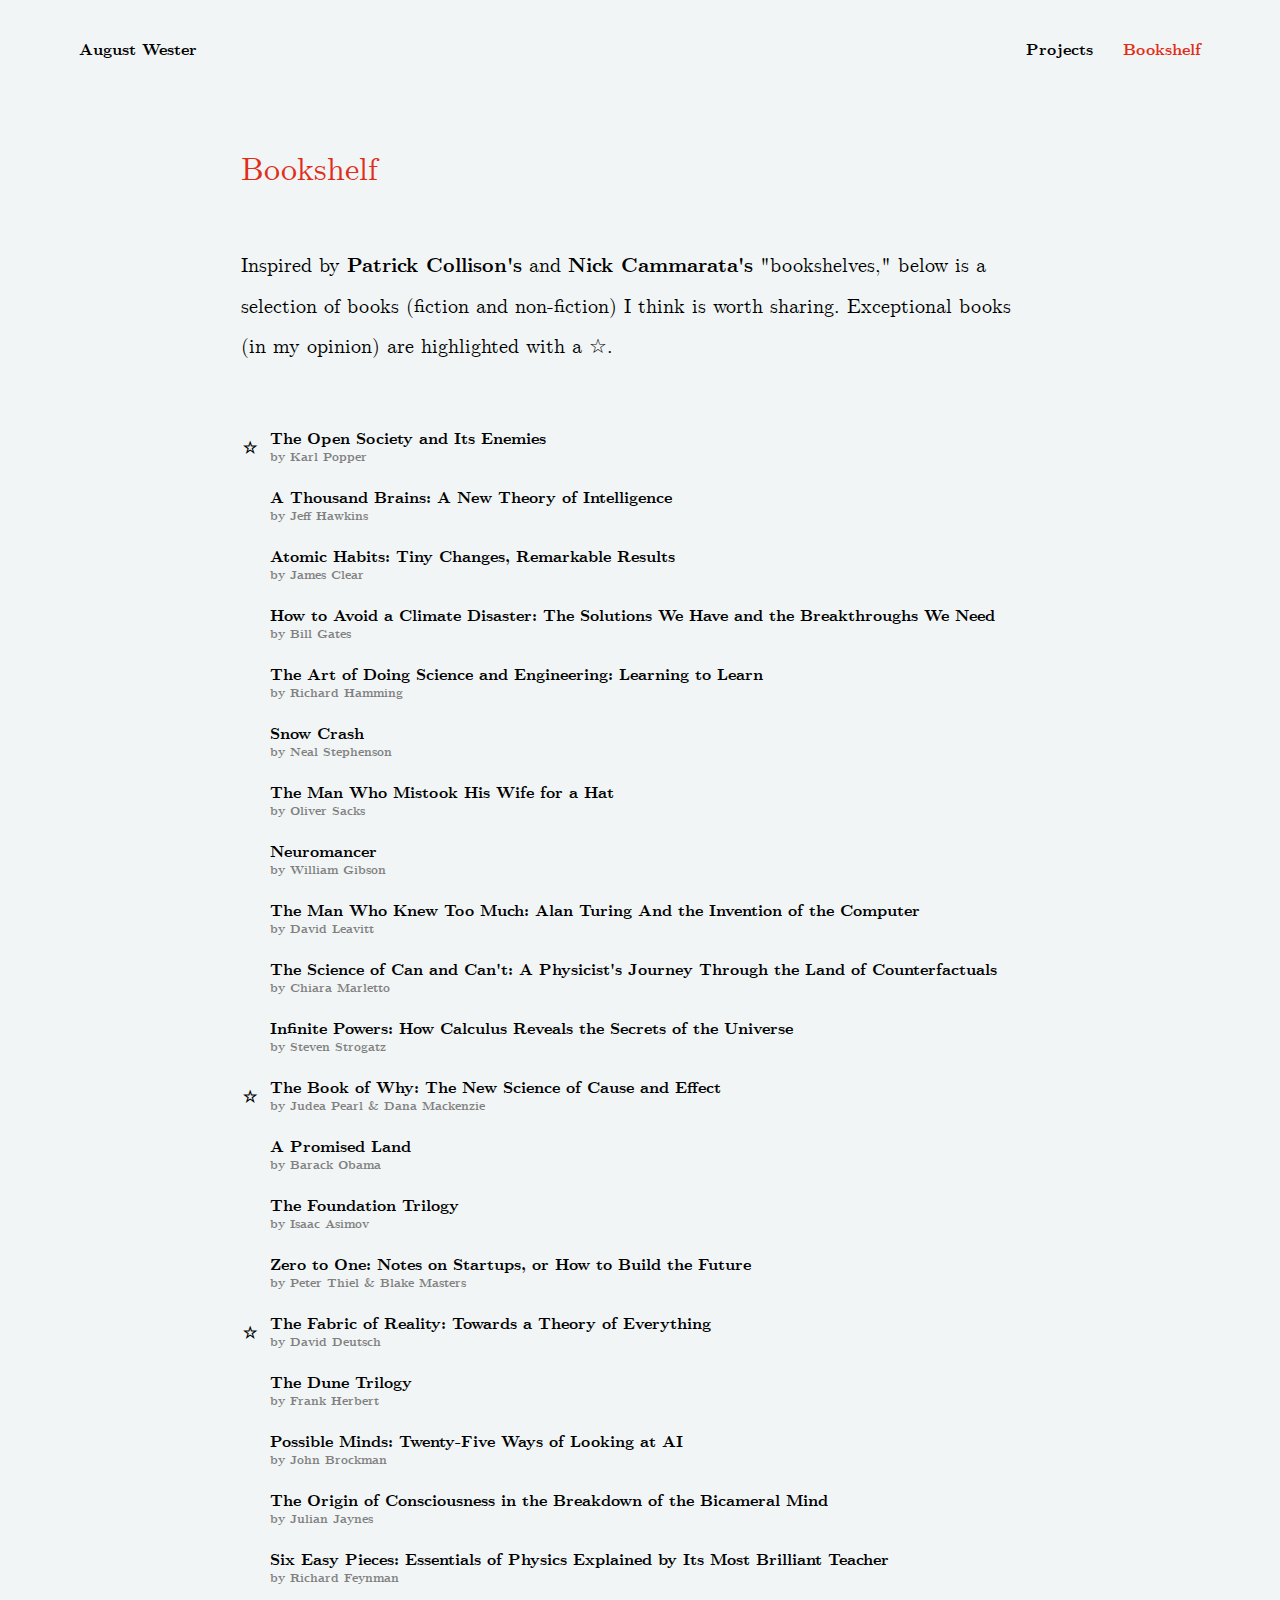
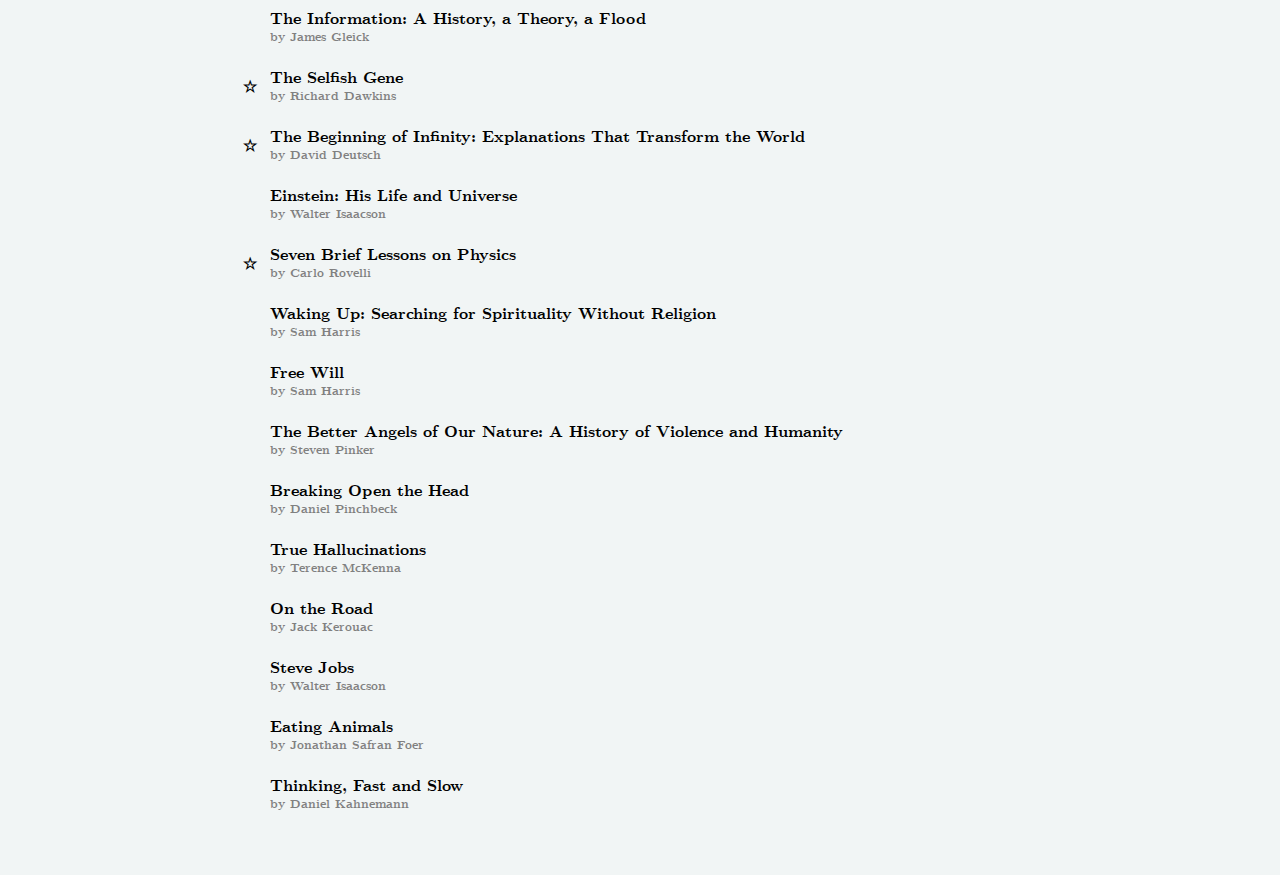
==== commit e78e50d4: "Update bookshelf" ====
--- a/bookshelf.html
+++ b/bookshelf.html
@@ -1 +1 @@
-<!DOCTYPE html> <html lang="en"> <head> <script async src="https://www.googletagmanager.com/gtag/js?id=G-7ZBJRX2XSP"></script> <script> window.dataLayer = window.dataLayer || []; function gtag(){dataLayer.push(arguments);} gtag('js', new Date()); gtag('config', 'G-7ZBJRX2XSP'); </script> <meta charset="utf-8"> <meta name="viewport" content="width=device-width, initial-scale=1.0"> <title>August Wester</title> <link rel="stylesheet" href="assets/css/style.css"> </head> <body> <head> <body> <div id="header-section"> <a href="/" id="augustwester">August Wester</a> <a href="projects">Projects</a> <a href="bookshelf" class="active-navigation">Bookshelf</a> </div> <div id="content"> <div id="content-text-container"> <h1>Bookshelf</h1> <br /><br /><br /> <p>Inspired by <b><a href="https://patrickcollison.com/bookshelf" target="blank">Patrick Collison's</a></b> and <b><a href="http://nickcammarata.com/bookshelf">Nick Cammarata's</a></b> "bookshelves," below is a selection of books (fiction and non-fiction) I think is worth sharing. Exceptional books (in my opinion) are highlighted with a ☆. </p> </div> </div> <div id="books-container"> <table id="books-table"> <tr> <th>☆</th> <th> <a href="https://www.amazon.co.uk/Open-Society-Enemies-Routledge-Classics/dp/0415610214/" target="blank"><b>The Open Society and Its Enemies</b></a> <p class="author-text">by Karl Popper</p> </th> </tr> </tr> <tr> <th></th> <th> <a href="https://www.amazon.co.uk/Thousand-Brains-New-Theory-Intelligence/dp/1541675819/" target="blank"><b>A Thousand Brains: A New Theory of Intelligence</b></a> <p class="author-text">by Jeff Hawkins</p> </th> </tr> <tr> <th></th> <th> <a href="https://www.amazon.co.uk/Atomic-Habits-Proven-Build-Break/dp/1847941834/" target="blank"><b>Atomic Habits: Tiny Changes, Remarkable Results</b></a> <p class="author-text">by James Clear</p> </th> </tr> <tr> <th></th> <th> <a href="https://www.amazon.co.uk/False-Alarm-Climate-Change-Trillions/dp/1541647475/" target="blank"><b>False Alarm: How Climate Change Panic Costs Us Trillions, Hurts the Poor, and Fails to Fix the Planet</b></a> <p class="author-text">by Bjørn Lomborg</p> </th> </tr> <tr> <th></th> <th> <a href="https://www.amazon.co.uk/How-Avoid-Climate-Disaster-Breakthroughs/dp/0241448301/" target="blank"><b>How to Avoid a Climate Disaster: The Solutions We Have and the Breakthroughs We Need</b></a> <p class="author-text">by Bill Gates</p> </th> </tr> <tr> <th></th> <th> <a href="https://www.amazon.co.uk/Art-Doing-Science-Engineering-Learning/dp/1732265178/" target="blank"><b>The Art of Doing Science and Engineering: Learning to Learn</b></a> <p class="author-text">by Richard Hamming</p> </th> </tr> <tr> <th></th> <th> <a href="https://www.amazon.co.uk/Snow-Crash-Neal-Stephenson/dp/0241953189/" target="blank"><b>Snow Crash</b></a> <p class="author-text">by Neal Stephenson</p> </th> </tr> <tr> <th></th> <th> <a href="https://www.amazon.co.uk/Man-Who-Mistook-His-Wife/dp/152907729X/" target="blank"><b>The Man Who Mistook His Wife for a Hat</b></a> <p class="author-text">by Oliver Sacks</p> </th> </tr> <tr> <th></th> <th> <a href="https://www.amazon.co.uk/Neuromancer-S-F-MASTERWORKS-William-Gibson/dp/1473217385/" target="blank"><b>Neuromancer</b></a> <p class="author-text">by William Gibson</p> </th> </tr> <tr> <th></th> <th> <a href="https://www.amazon.co.uk/Man-Who-Knew-Too-Much/dp/0393052362/" target="blank"><b>The Man Who Knew Too Much: Alan Turing And the Invention of the Computer</b></a> <p class="author-text">by David Leavitt</p> </th> </tr> <tr> <th></th> <th> <a href="https://www.amazon.co.uk/Science-Can-Cant-Physicists-Counterfactuals/dp/0241310946/" target="blank"><b>The Science of Can and Can't: A Physicist's Journey Through the Land of Counterfactuals</b></a> <p class="author-text">by Chiara Marletto</p> </th> </tr> <tr> <th></th> <th> <a href="https://www.amazon.co.uk/Infinite-Powers-Calculus-Language-Universe/dp/1786492970/" target="blank"><b>Infinite Powers: How Calculus Reveals the Secrets of the Universe</b></a> <p class="author-text">by Steven Strogatz</p> </th> </tr> <tr> <th>☆</th> <th> <a href="https://www.amazon.co.uk/Book-Why-Science-Cause-Effect/dp/0141982411/" target="blank"><b>The Book of Why: The New Science of Cause and Effect</b></a> <p class="author-text">by Judea Pearl & Dana Mackenzie</p> </th> </tr> </tr> <tr> <th></th> <th> <a href="https://www.amazon.co.uk/A-Promised-Land/dp/0525633766/" target="blank"><b>A Promised Land</b></a> <p class="author-text">by Barack Obama</p> </th> </tr> <tr> <th></th> <th> <a href="https://www.amazon.co.uk/Foundation-Trilogy-Everymans-Library-Alfred/dp/184159332X/" target="blank"><b>The Foundation Trilogy</b></a> <p class="author-text">by Isaac Asimov</p> </th> </tr> <tr> <th></th> <th> <a href="https://www.amazon.co.uk/Zero-One-Notes-Start-Future/dp/0753555204/" target="blank"><b>Zero to One: Notes on Startups, or How to Build the Future</b></a> <p class="author-text">by Peter Thiel & Blake Masters</p> </th> </tr> <tr> <th>☆</th> <th> <a href="https://www.amazon.co.uk/Fabric-Reality-Towards-Theory-Everything/dp/0140146903/" target="blank"><b>The Fabric of Reality: Towards a Theory of Everything</b></a> <p class="author-text">by David Deutsch</p> </th> </tr> </tr> <tr> <th></th> <th> <a href="https://www.amazon.co.uk/Great-Dune-Trilogy-Children-GOLLANCZ/dp/0575070706/" target="blank"><b>The Dune Trilogy</b></a> <p class="author-text">by Frank Herbert</p> </th> </tr> <tr> <th></th> <th> <a href="https://www.amazon.co.uk/Possible-Minds-Twenty-Five-Ways-Looking/dp/0525558012/" target="blank"><b>Possible Minds: Twenty-Five Ways of Looking at AI</b></a> <p class="author-text">by John Brockman</p> </th> </tr> <tr> <th></th> <th> <a href="https://www.amazon.co.uk/Origin-Consciousness-Breakdown-Bicameral-Mind/dp/0618057072/" target="blank"><b>The Origin of Consciousness in the Breakdown of the Bicameral Mind</b></a> <p class="author-text">by Julian Jaynes</p> </th> </tr> <tr> <th></th> <th> <a href="https://www.amazon.co.uk/Six-Easy-Pieces-Essentials-Explained/dp/0465025277/" target="blank"><b>Six Easy Pieces: Essentials of Physics Explained by Its Most Brilliant Teacher</b></a> <p class="author-text">by Richard Feynman</p> </th> </tr> <tr> <th></th> <th> <a href="https://www.amazon.co.uk/Information-History-Theory-James-Gleick/dp/0007225741/" target="blank"><b>The Information: A History, a Theory, a Flood</b></a> <p class="author-text">by James Gleick</p> </th> </tr> <tr> <th>☆</th> <th> <a href="https://www.amazon.co.uk/Selfish-Gene-Anniversary-Landmark-Science/dp/0198788606/" target="blank"><b>The Selfish Gene</b></a> <p class="author-text">by Richard Dawkins</p> </th> </tr> </tr> <tr> <th>☆</th> <th> <a href="https://www.amazon.co.uk/Beginning-Infinity-Explanations-Transform-World/dp/0140278168/" target="blank"><b>The Beginning of Infinity: Explanations That Transform the World</b></a> <p class="author-text">by David Deutsch</p> </th> </tr> </tr> <tr> <th></th> <th> <a href="https://www.amazon.co.uk/Einstein-Life-Universe-Walter-Isaacson/dp/1471167941/" target="blank"><b>Einstein: His Life and Universe</b></a> <p class="author-text">by Walter Isaacson</p> </th> </tr> <tr> <th>☆</th> <th> <a href="https://www.amazon.co.uk/Seven-Brief-Lessons-Physics-Rovelli/dp/0141981725/" target="blank"><b>Seven Brief Lessons on Physics</b></a> <p class="author-text">by Carlo Rovelli</p> </th> </tr> </tr> <tr> <th></th> <th> <a href="https://www.amazon.co.uk/Waking-Up-Searching-Spirituality-Religion/dp/1784160024/" target="blank"><b>Waking Up: Searching for Spirituality Without Religion</b></a> <p class="author-text">by Sam Harris</p> </th> </tr> <tr> <th></th> <th> <a href="https://www.amazon.co.uk/Free-Will-Sam-Harris/dp/1451683405/" target="blank"><b>Free Will</b></a> <p class="author-text">by Sam Harris</p> </th> </tr> <tr> <th></th> <th> <a href="https://www.amazon.co.uk/Better-Angels-Our-Nature-Violence/dp/0141034645" target="blank"><b>The Better Angels of Our Nature: A History of Violence and Humanity</b></a> <p class="author-text">by Steven Pinker</p> </th> </tr> <tr> <th></th> <th> <a href="https://www.amazon.co.uk/Breaking-Open-Head-Daniel-Pinchbeck/dp/0007149611/" target="blank"><b>Breaking Open the Head</b></a> <p class="author-text">by Daniel Pinchbeck</p> </th> </tr> <tr> <th></th> <th> <a href="https://www.amazon.co.uk/True-Hallucinations-Extraordinary-Adventures-Paradise/dp/1846044251/" target="blank"><b>True Hallucinations</b></a> <p class="author-text">by Terence McKenna</p> </th> </tr> <tr> <th></th> <th> <a href="https://www.amazon.co.uk/Road-Penguin-Modern-Classics/dp/0141182679/" target="blank"><b>On the Road</b></a> <p class="author-text">by Jack Kerouac</p> </th> </tr> <tr> <th></th> <th> <a href="https://www.amazon.co.uk/Steve-Jobs-Exclusive-Walter-Isaacson/dp/034914043X/" target="blank"><b>Steve Jobs</b></a> <p class="author-text">by Walter Isaacson</p> </th> </tr> <tr> <th></th> <th> <a href="https://www.amazon.co.uk/Eating-Animals-Jonathan-Safran-Foer/dp/014103193X/" target="blank"><b>Eating Animals</b></a> <p class="author-text">by Jonathan Safran Foer</p> </th> </tr> <tr> <th></th> <th> <a href="https://www.amazon.co.uk/Thinking-Fast-Slow-Daniel-Kahneman/dp/0141033576/" target="blank"><b>Thinking, Fast and Slow</b></a> <p class="author-text">by Daniel Kahnemann</p> </th> </tr> </table> </div> </body> </html>
+<!DOCTYPE html> <html lang="en"> <head> <script async src="https://www.googletagmanager.com/gtag/js?id=G-7ZBJRX2XSP"></script> <script> window.dataLayer = window.dataLayer || []; function gtag(){dataLayer.push(arguments);} gtag('js', new Date()); gtag('config', 'G-7ZBJRX2XSP'); </script> <meta charset="utf-8"> <meta name="viewport" content="width=device-width, initial-scale=1.0"> <title>August Wester</title> <link rel="stylesheet" href="assets/css/style.css"> </head> <body> <head> <body> <div id="header-section"> <a href="/" id="augustwester">August Wester</a> <a href="projects">Projects</a> <a href="bookshelf" class="active-navigation">Bookshelf</a> </div> <div id="content"> <div id="content-text-container"> <h1>Bookshelf</h1> <br /><br /><br /> <p>Inspired by <b><a href="https://patrickcollison.com/bookshelf" target="blank">Patrick Collison's</a></b> and <b><a href="http://nickcammarata.com/bookshelf">Nick Cammarata's</a></b> "bookshelves," below is a selection of books (fiction and non-fiction) I think is worth sharing. Exceptional books (in my opinion) are highlighted with a ☆. </p> </div> </div> <div id="books-container"> <table id="books-table"> <tr> <th>☆</th> <th> <a href="https://www.amazon.co.uk/Open-Society-Enemies-Routledge-Classics/dp/0415610214/" target="blank"><b>The Open Society and Its Enemies</b></a> <p class="author-text">by Karl Popper</p> </th> </tr> </tr> <tr> <th></th> <th> <a href="https://www.amazon.co.uk/Thousand-Brains-New-Theory-Intelligence/dp/1541675819/" target="blank"><b>A Thousand Brains: A New Theory of Intelligence</b></a> <p class="author-text">by Jeff Hawkins</p> </th> </tr> <tr> <th></th> <th> <a href="https://www.amazon.co.uk/Atomic-Habits-Proven-Build-Break/dp/1847941834/" target="blank"><b>Atomic Habits: Tiny Changes, Remarkable Results</b></a> <p class="author-text">by James Clear</p> </th> </tr> <tr> <th></th> <th> <a href="https://www.amazon.co.uk/How-Avoid-Climate-Disaster-Breakthroughs/dp/0241448301/" target="blank"><b>How to Avoid a Climate Disaster: The Solutions We Have and the Breakthroughs We Need</b></a> <p class="author-text">by Bill Gates</p> </th> </tr> <tr> <th></th> <th> <a href="https://www.amazon.co.uk/Art-Doing-Science-Engineering-Learning/dp/1732265178/" target="blank"><b>The Art of Doing Science and Engineering: Learning to Learn</b></a> <p class="author-text">by Richard Hamming</p> </th> </tr> <tr> <th></th> <th> <a href="https://www.amazon.co.uk/Snow-Crash-Neal-Stephenson/dp/0241953189/" target="blank"><b>Snow Crash</b></a> <p class="author-text">by Neal Stephenson</p> </th> </tr> <tr> <th></th> <th> <a href="https://www.amazon.co.uk/Man-Who-Mistook-His-Wife/dp/152907729X/" target="blank"><b>The Man Who Mistook His Wife for a Hat</b></a> <p class="author-text">by Oliver Sacks</p> </th> </tr> <tr> <th></th> <th> <a href="https://www.amazon.co.uk/Neuromancer-S-F-MASTERWORKS-William-Gibson/dp/1473217385/" target="blank"><b>Neuromancer</b></a> <p class="author-text">by William Gibson</p> </th> </tr> <tr> <th></th> <th> <a href="https://www.amazon.co.uk/Man-Who-Knew-Too-Much/dp/0393052362/" target="blank"><b>The Man Who Knew Too Much: Alan Turing And the Invention of the Computer</b></a> <p class="author-text">by David Leavitt</p> </th> </tr> <tr> <th></th> <th> <a href="https://www.amazon.co.uk/Science-Can-Cant-Physicists-Counterfactuals/dp/0241310946/" target="blank"><b>The Science of Can and Can't: A Physicist's Journey Through the Land of Counterfactuals</b></a> <p class="author-text">by Chiara Marletto</p> </th> </tr> <tr> <th></th> <th> <a href="https://www.amazon.co.uk/Infinite-Powers-Calculus-Language-Universe/dp/1786492970/" target="blank"><b>Infinite Powers: How Calculus Reveals the Secrets of the Universe</b></a> <p class="author-text">by Steven Strogatz</p> </th> </tr> <tr> <th>☆</th> <th> <a href="https://www.amazon.co.uk/Book-Why-Science-Cause-Effect/dp/0141982411/" target="blank"><b>The Book of Why: The New Science of Cause and Effect</b></a> <p class="author-text">by Judea Pearl & Dana Mackenzie</p> </th> </tr> </tr> <tr> <th></th> <th> <a href="https://www.amazon.co.uk/A-Promised-Land/dp/0525633766/" target="blank"><b>A Promised Land</b></a> <p class="author-text">by Barack Obama</p> </th> </tr> <tr> <th></th> <th> <a href="https://www.amazon.co.uk/Foundation-Trilogy-Everymans-Library-Alfred/dp/184159332X/" target="blank"><b>The Foundation Trilogy</b></a> <p class="author-text">by Isaac Asimov</p> </th> </tr> <tr> <th></th> <th> <a href="https://www.amazon.co.uk/Zero-One-Notes-Start-Future/dp/0753555204/" target="blank"><b>Zero to One: Notes on Startups, or How to Build the Future</b></a> <p class="author-text">by Peter Thiel & Blake Masters</p> </th> </tr> <tr> <th>☆</th> <th> <a href="https://www.amazon.co.uk/Fabric-Reality-Towards-Theory-Everything/dp/0140146903/" target="blank"><b>The Fabric of Reality: Towards a Theory of Everything</b></a> <p class="author-text">by David Deutsch</p> </th> </tr> </tr> <tr> <th></th> <th> <a href="https://www.amazon.co.uk/Great-Dune-Trilogy-Children-GOLLANCZ/dp/0575070706/" target="blank"><b>The Dune Trilogy</b></a> <p class="author-text">by Frank Herbert</p> </th> </tr> <tr> <th></th> <th> <a href="https://www.amazon.co.uk/Possible-Minds-Twenty-Five-Ways-Looking/dp/0525558012/" target="blank"><b>Possible Minds: Twenty-Five Ways of Looking at AI</b></a> <p class="author-text">by John Brockman</p> </th> </tr> <tr> <th></th> <th> <a href="https://www.amazon.co.uk/Origin-Consciousness-Breakdown-Bicameral-Mind/dp/0618057072/" target="blank"><b>The Origin of Consciousness in the Breakdown of the Bicameral Mind</b></a> <p class="author-text">by Julian Jaynes</p> </th> </tr> <tr> <th></th> <th> <a href="https://www.amazon.co.uk/Six-Easy-Pieces-Essentials-Explained/dp/0465025277/" target="blank"><b>Six Easy Pieces: Essentials of Physics Explained by Its Most Brilliant Teacher</b></a> <p class="author-text">by Richard Feynman</p> </th> </tr> <tr> <th></th> <th> <a href="https://www.amazon.co.uk/Information-History-Theory-James-Gleick/dp/0007225741/" target="blank"><b>The Information: A History, a Theory, a Flood</b></a> <p class="author-text">by James Gleick</p> </th> </tr> <tr> <th>☆</th> <th> <a href="https://www.amazon.co.uk/Selfish-Gene-Anniversary-Landmark-Science/dp/0198788606/" target="blank"><b>The Selfish Gene</b></a> <p class="author-text">by Richard Dawkins</p> </th> </tr> </tr> <tr> <th>☆</th> <th> <a href="https://www.amazon.co.uk/Beginning-Infinity-Explanations-Transform-World/dp/0140278168/" target="blank"><b>The Beginning of Infinity: Explanations That Transform the World</b></a> <p class="author-text">by David Deutsch</p> </th> </tr> </tr> <tr> <th></th> <th> <a href="https://www.amazon.co.uk/Einstein-Life-Universe-Walter-Isaacson/dp/1471167941/" target="blank"><b>Einstein: His Life and Universe</b></a> <p class="author-text">by Walter Isaacson</p> </th> </tr> <tr> <th>☆</th> <th> <a href="https://www.amazon.co.uk/Seven-Brief-Lessons-Physics-Rovelli/dp/0141981725/" target="blank"><b>Seven Brief Lessons on Physics</b></a> <p class="author-text">by Carlo Rovelli</p> </th> </tr> </tr> <tr> <th></th> <th> <a href="https://www.amazon.co.uk/Waking-Up-Searching-Spirituality-Religion/dp/1784160024/" target="blank"><b>Waking Up: Searching for Spirituality Without Religion</b></a> <p class="author-text">by Sam Harris</p> </th> </tr> <tr> <th></th> <th> <a href="https://www.amazon.co.uk/Free-Will-Sam-Harris/dp/1451683405/" target="blank"><b>Free Will</b></a> <p class="author-text">by Sam Harris</p> </th> </tr> <tr> <th></th> <th> <a href="https://www.amazon.co.uk/Better-Angels-Our-Nature-Violence/dp/0141034645" target="blank"><b>The Better Angels of Our Nature: A History of Violence and Humanity</b></a> <p class="author-text">by Steven Pinker</p> </th> </tr> <tr> <th></th> <th> <a href="https://www.amazon.co.uk/Breaking-Open-Head-Daniel-Pinchbeck/dp/0007149611/" target="blank"><b>Breaking Open the Head</b></a> <p class="author-text">by Daniel Pinchbeck</p> </th> </tr> <tr> <th></th> <th> <a href="https://www.amazon.co.uk/True-Hallucinations-Extraordinary-Adventures-Paradise/dp/1846044251/" target="blank"><b>True Hallucinations</b></a> <p class="author-text">by Terence McKenna</p> </th> </tr> <tr> <th></th> <th> <a href="https://www.amazon.co.uk/Road-Penguin-Modern-Classics/dp/0141182679/" target="blank"><b>On the Road</b></a> <p class="author-text">by Jack Kerouac</p> </th> </tr> <tr> <th></th> <th> <a href="https://www.amazon.co.uk/Steve-Jobs-Exclusive-Walter-Isaacson/dp/034914043X/" target="blank"><b>Steve Jobs</b></a> <p class="author-text">by Walter Isaacson</p> </th> </tr> <tr> <th></th> <th> <a href="https://www.amazon.co.uk/Eating-Animals-Jonathan-Safran-Foer/dp/014103193X/" target="blank"><b>Eating Animals</b></a> <p class="author-text">by Jonathan Safran Foer</p> </th> </tr> <tr> <th></th> <th> <a href="https://www.amazon.co.uk/Thinking-Fast-Slow-Daniel-Kahneman/dp/0141033576/" target="blank"><b>Thinking, Fast and Slow</b></a> <p class="author-text">by Daniel Kahnemann</p> </th> </tr> </table> </div> </body> </html>
